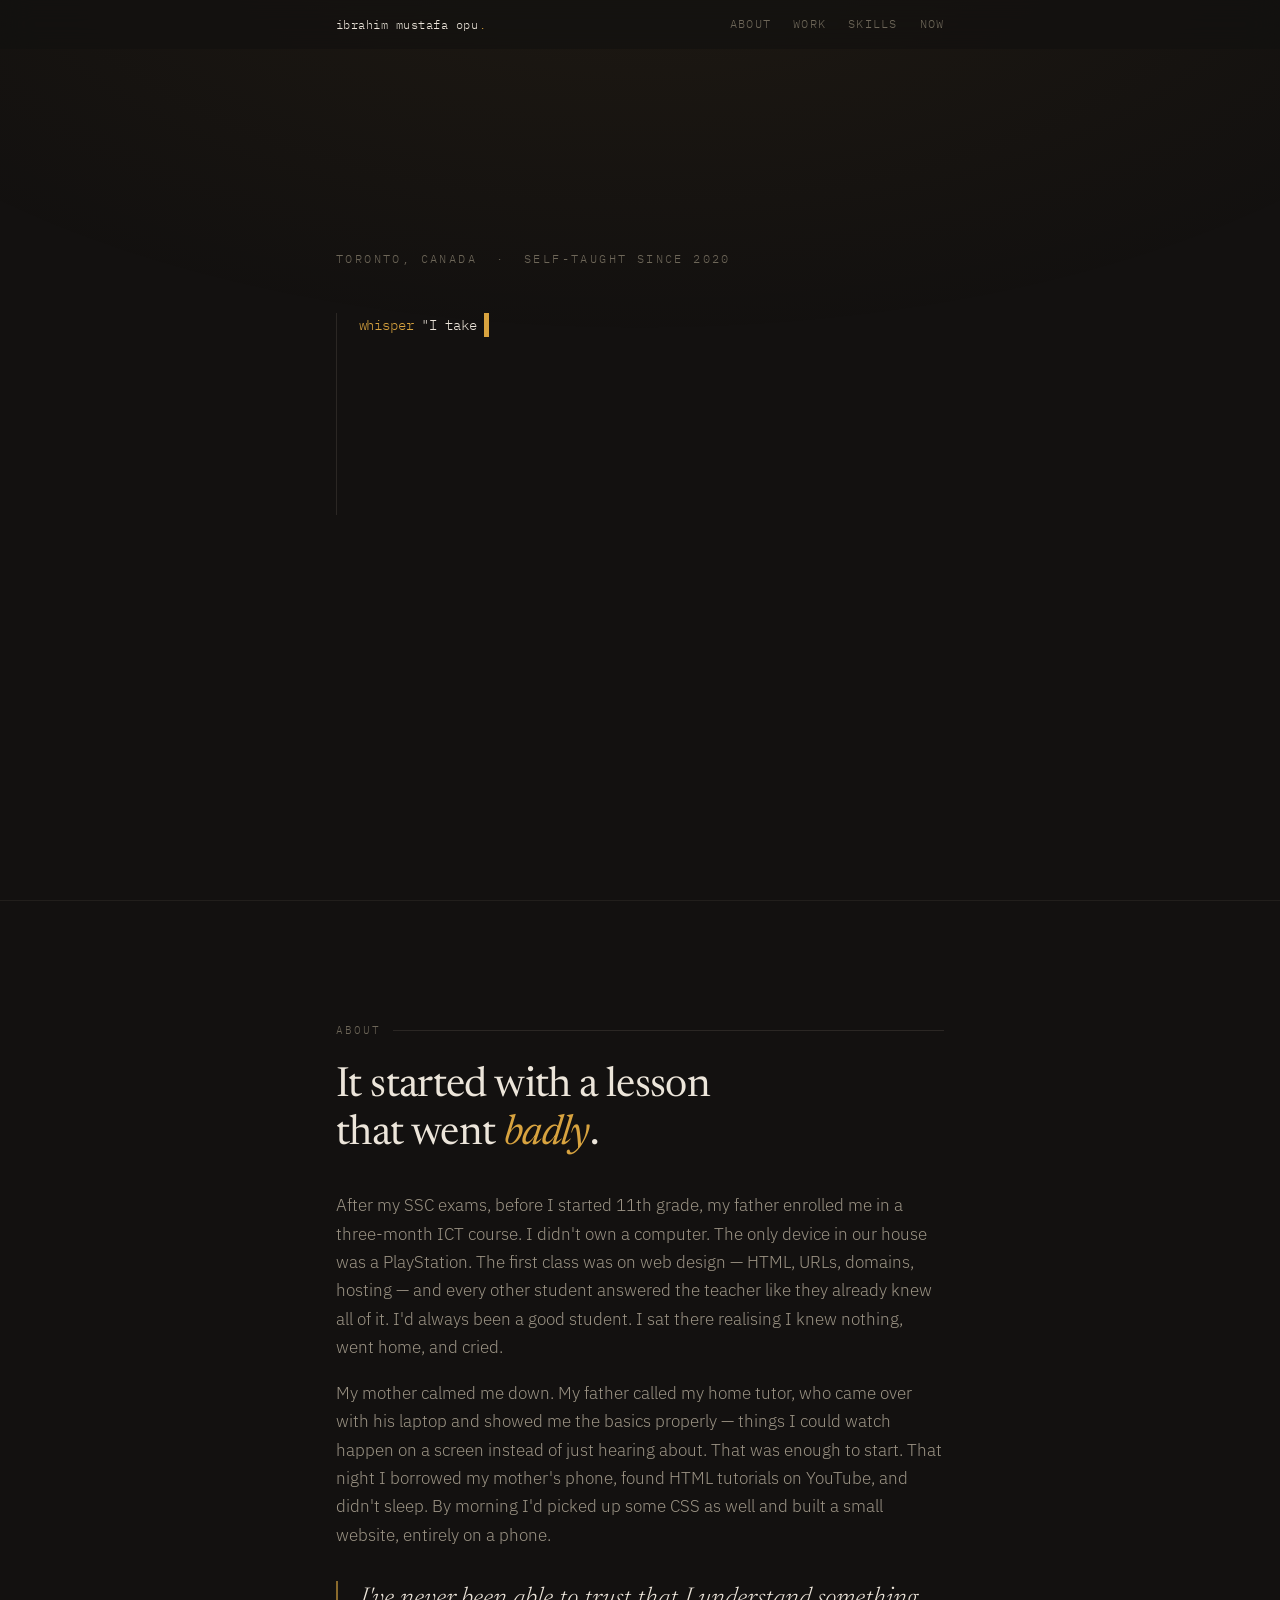
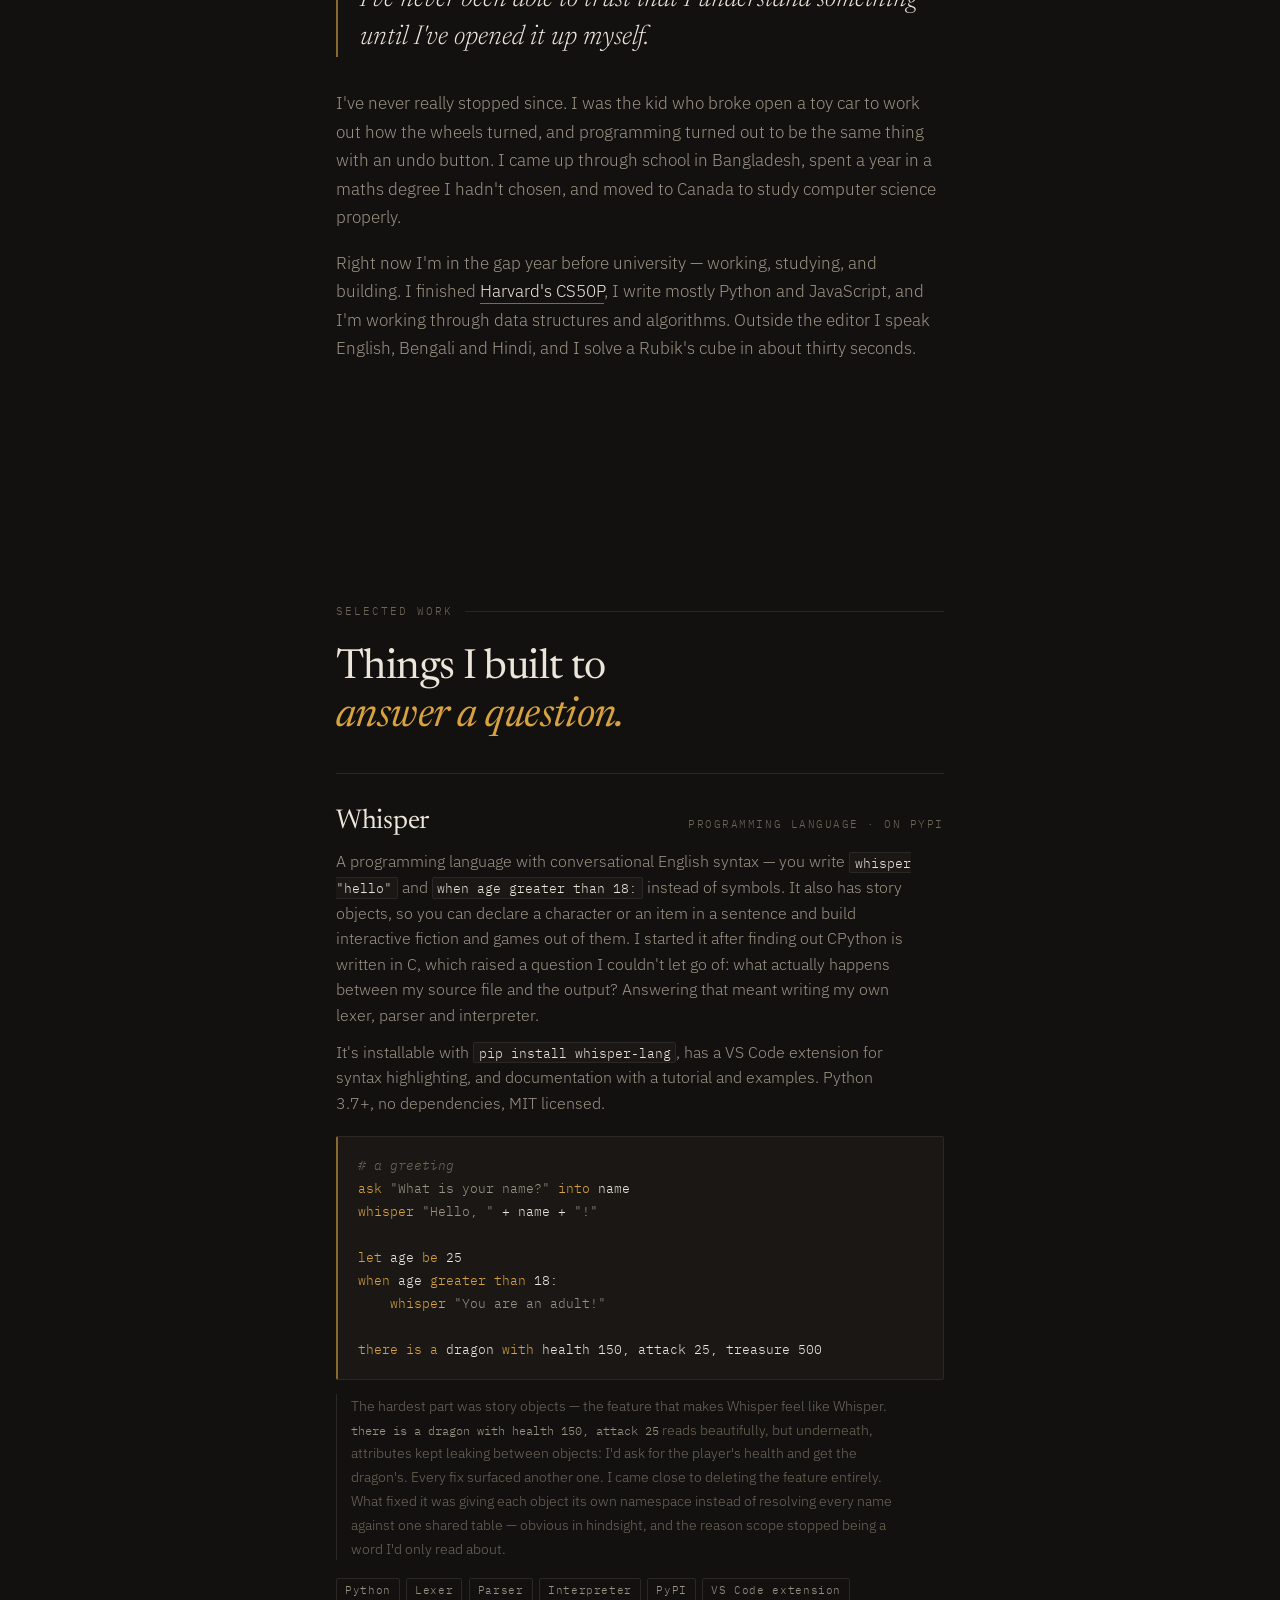
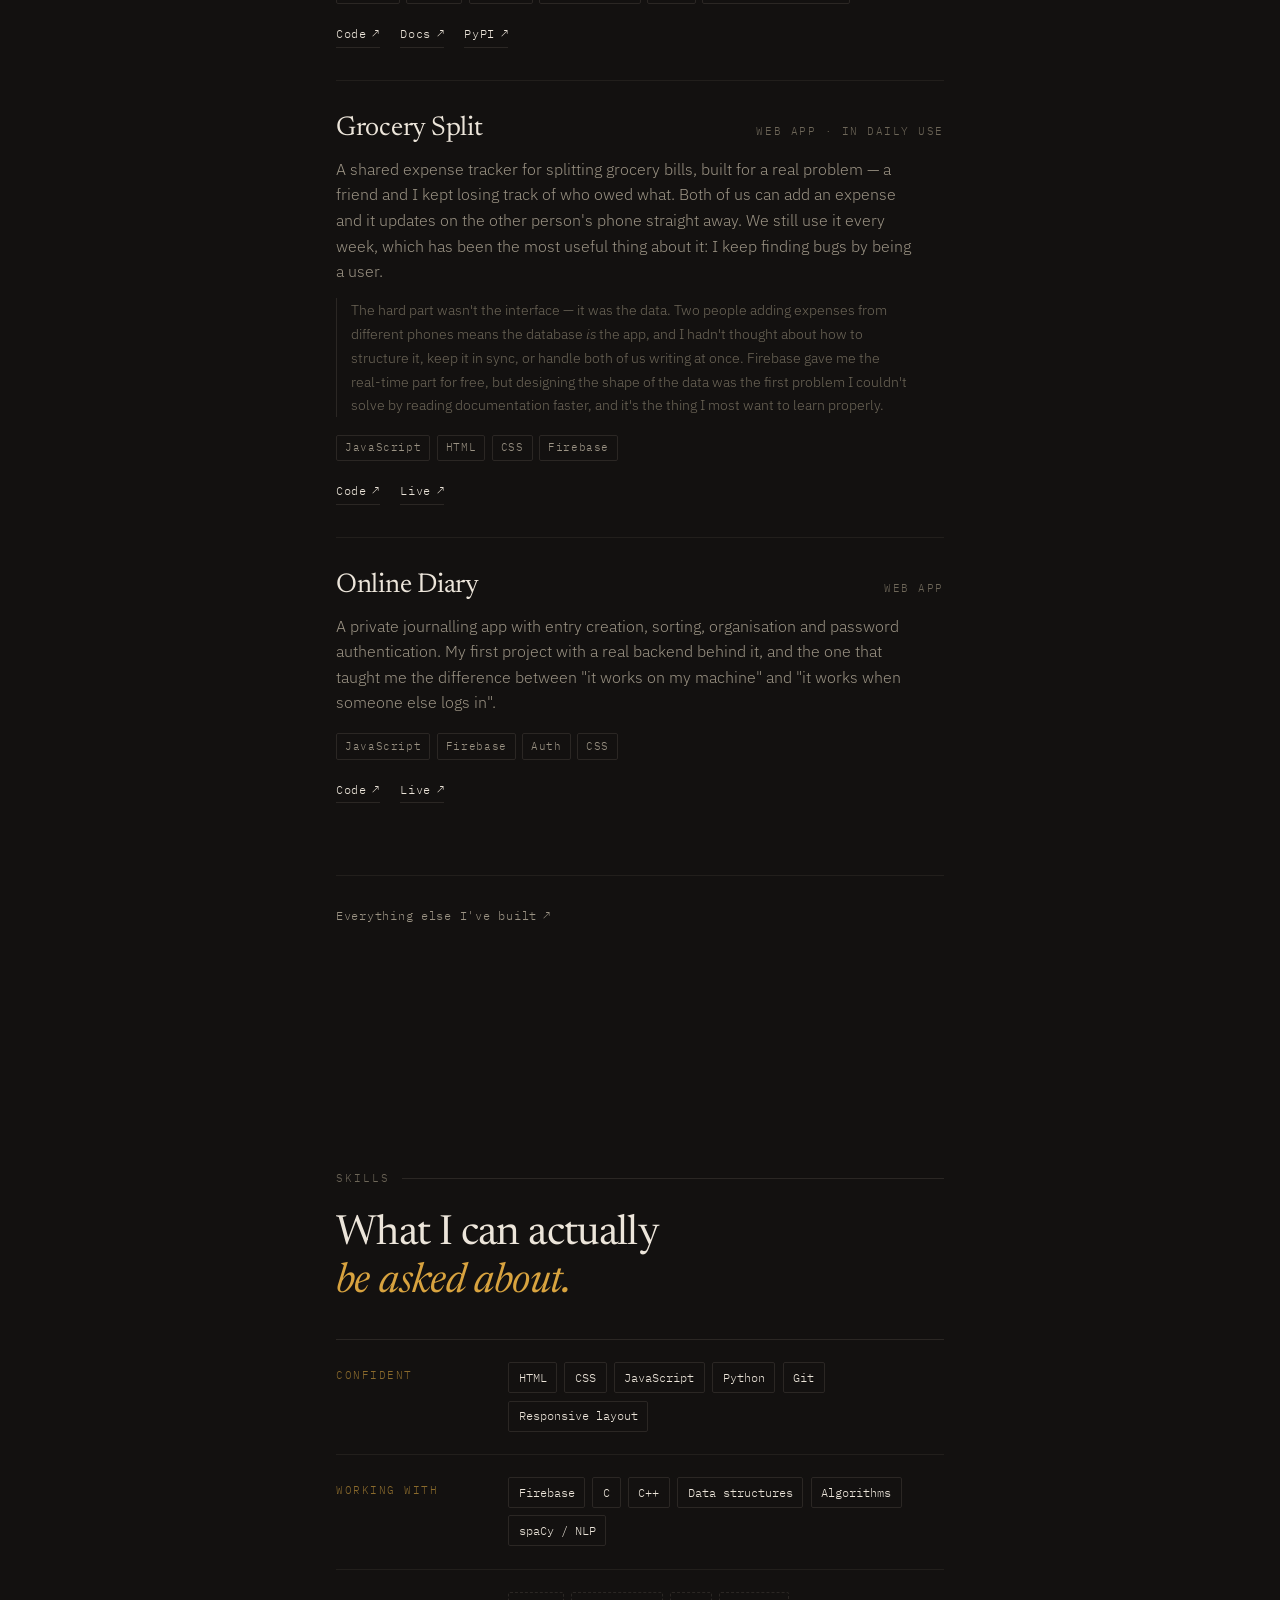
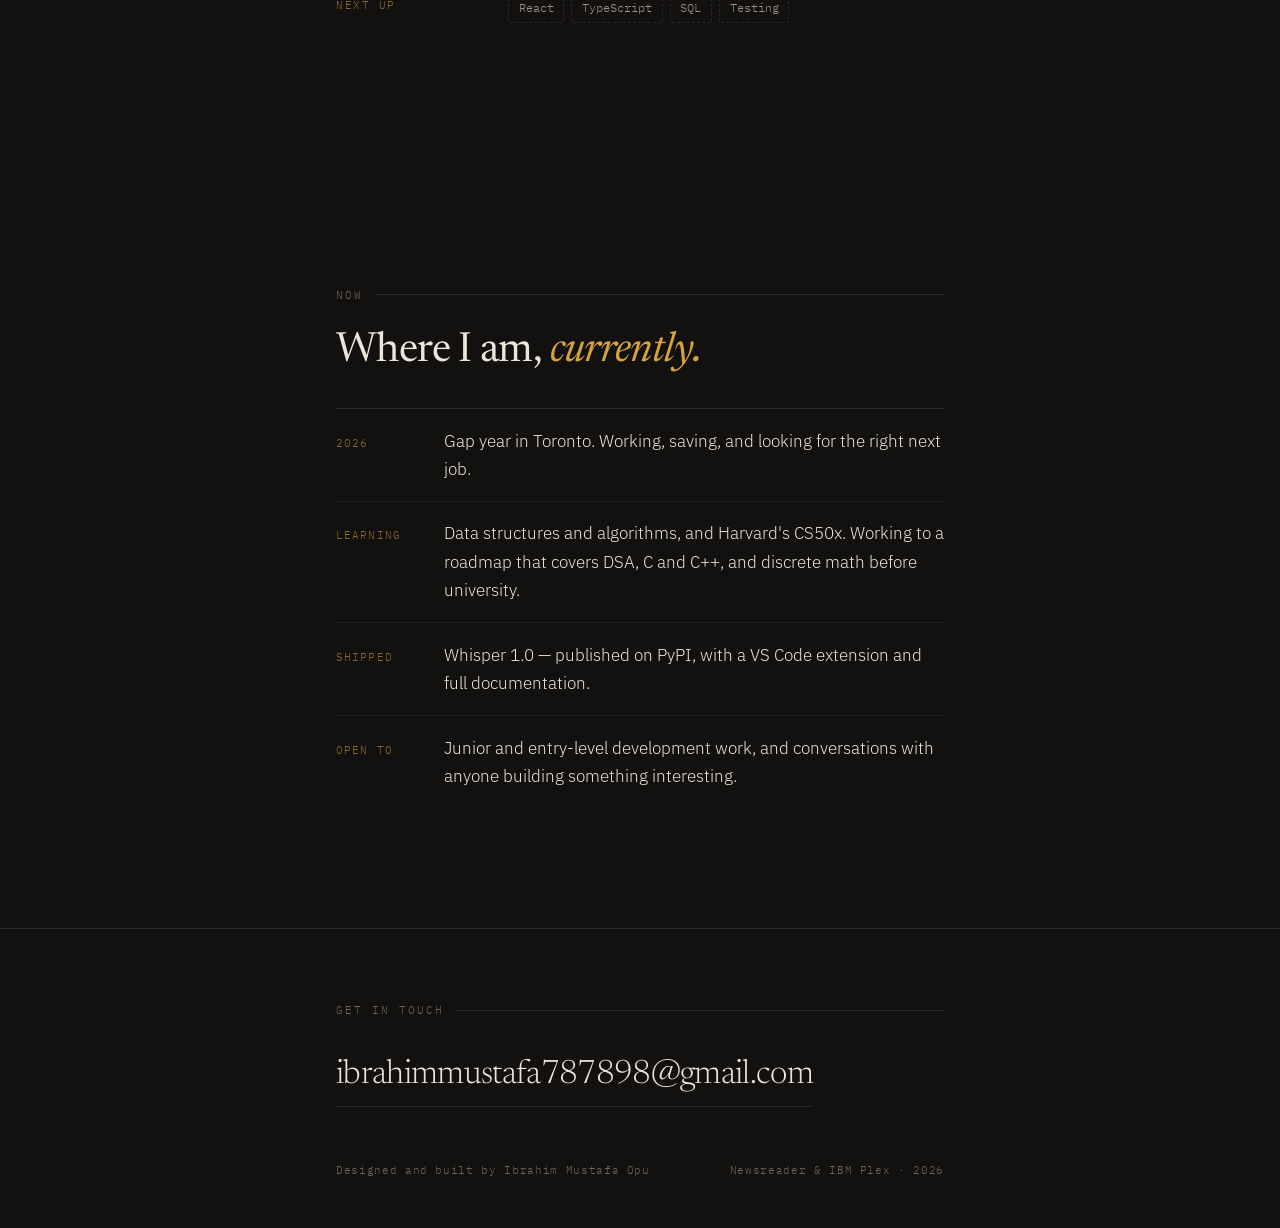
==== index.html @ 5c961248 "renamed the resume pdf name" ====
<!doctype html>
<html lang="en">
  <head>
    <meta charset="UTF-8" />
    <meta name="viewport" content="width=device-width, initial-scale=1.0" />

    <!-- ===== SEO / social ==================================================
       Update the URL and og:image once the site is deployed. -->
    <title>Ibrahim Mustafa Opu — Programmer</title>
    <meta
      name="description"
      content="Self-taught programmer in Toronto. I build things to find out how they work — including my own programming language."
    />
    <meta name="author" content="Ibrahim Mustafa Opu" />
    <link rel="canonical" href="https://ibrahimmustafaopu.com/" />

    <meta property="og:type" content="website" />
    <meta property="og:title" content="Ibrahim Mustafa Opu — Programmer" />
    <meta
      property="og:description"
      content="Self-taught programmer in Toronto. I build things to find out how they work."
    />
    <meta property="og:url" content="https://ibrahimmustafaopu.com/" />
    <meta
      property="og:image"
      content="https://ibrahimmustafaopu.com/assets/img/og.png"
    />
    <meta property="og:image:width" content="1200" />
    <meta property="og:image:height" content="630" />
    <meta property="og:image:alt" content="Ibrahim Mustafa Opu — Programmer" />
    <meta name="twitter:card" content="summary_large_image" />

    <!-- ===== Fonts ========================================================= -->
    <link rel="preconnect" href="https://fonts.googleapis.com" />
    <link rel="preconnect" href="https://fonts.gstatic.com" crossorigin />
    <link
      rel="stylesheet"
      href="https://fonts.googleapis.com/css2?family=Newsreader:ital,opsz,wght@0,6..72,300;0,6..72,400;0,6..72,500;1,6..72,300;1,6..72,400&family=IBM+Plex+Mono:wght@400;500&family=IBM+Plex+Sans:wght@300;400;500&display=swap"
    />

    <!-- ===== Styles ========================================================
       Load order matters — later files override earlier ones:
         tokens     → colours, fonts, spacing (change values here)
         base       → reset, typography primitives, reduced-motion
         layout     → container, header, section rhythm, footer
         components → hero, project cards, skills, now list
         effects    → preloader, cursor, magnetic, line reveals (optional) -->
    <link rel="stylesheet" href="assets/css/tokens.css" />
    <link rel="stylesheet" href="assets/css/base.css" />
    <link rel="stylesheet" href="assets/css/layout.css" />
    <link rel="stylesheet" href="assets/css/components.css" />
    <link rel="stylesheet" href="assets/css/effects.css" />

    <link rel="icon" href="assets/img/favicon.svg" type="image/svg+xml" />

    <!-- Marks the page as JavaScript-enabled before anything renders.
       Everything in effects.css is gated on html.js, so with JS off the
       site degrades to plain readable content instead of a blank screen
       behind a preloader that never finishes. -->
    <script>
      document.documentElement.classList.add("js", "is-loading");
    </script>
  </head>

  <body>
    <a class="skip" href="#main">Skip to content</a>

    <!-- ========================================================================
     PRELOADER
     Three stages named after how Whisper actually runs a file. Shown once
     per browser session. Edit the wording here; edit the timing in
     assets/js/preloader.js.
     ===================================================================== -->
    <div class="preloader" aria-hidden="true">
      <div class="preloader__inner">
        <p class="preloader__label">Building ibrahimmustafaopu.com</p>
        <ul class="preloader__stages">
          <li><span class="preloader__tick">✓</span> reading source</li>
          <li><span class="preloader__tick">✓</span> parsing</li>
          <li><span class="preloader__tick">✓</span> evaluating</li>
        </ul>
      </div>
      <div class="preloader__count">00</div>
      <div class="preloader__rule"></div>
    </div>

    <!-- Custom cursor. Removed automatically on touch devices. -->
    <div class="cursor-dot" aria-hidden="true"></div>
    <div class="cursor-ring" aria-hidden="true"></div>

    <!-- ========================================================================
     HEADER
     ===================================================================== -->
    <header class="site-header">
      <div class="site-header__bar">
        <a class="site-header__mark" href="#top"
          >ibrahim mustafa opu<span>.</span></a
        >

        <nav class="site-nav" aria-label="Sections">
          <a href="#about">About</a>
          <a href="#work">Work</a>
          <a href="#skills">Skills</a>
          <a href="#now">Now</a>
        </nav>

        <div class="site-header__progress" aria-hidden="true"></div>
      </div>
    </header>

    <main id="main">
      <div id="top"></div>

      <!-- ======================================================================
       HERO
       The source line is set in assets/js/hero.js, not here.
       The <h1> below must say the same thing as that string. The keyword
       is `whisper` — the print statement in your own language.

       Note the <span class="line"><span>…</span></span> nesting — that's
       what produces the mask reveal. Keep it when editing.
       =================================================================== -->
      <div class="wrap hero">
        <p class="hero__location">
          Toronto, Canada &nbsp;·&nbsp; self-taught since 2020
        </p>

        <div class="hero__runner">
          <div class="hero__source" aria-hidden="true"></div>
          <span class="hero__arrow" aria-hidden="true">→ output</span>
          <h1 class="hero__output">
            <span class="line"><span>I take things apart to</span></span>
            <span class="line"
              ><span><em>find out how they work.</em></span></span
            >
          </h1>
        </div>

        <p class="hero__sub">
          I'm Ibrahim — a self-taught programmer on a gap year in Toronto,
          heading into computer science. I got curious about how Python runs, so
          I wrote my own language to find out. That's more or less the pattern.
        </p>

        <div class="hero__socials">
          <a href="https://github.com/ibrahim787898m" data-magnetic>GitHub</a>
          <a href="https://www.linkedin.com/in/mibrahimOpu/" data-magnetic
            >LinkedIn</a
          >
          <a href="https://x.com/mibrahimOpu" data-magnetic>X</a>
          <a
            href="assets/ibrahim-mustafa-opu-resume-2026.pdf"
            target="_blank"
            rel="noopener"
            data-magnetic
            >Résumé</a
          >
          <a href="mailto:ibrahimmustafa787898@gmail.com" data-magnetic
            >Email</a
          >
        </div>
      </div>

      <!-- ======================================================================
       ABOUT
       =================================================================== -->
      <section class="section section--ruled" id="about">
        <div class="wrap">
          <p class="eyebrow reveal">About</p>

          <h2 class="section-title reveal">
            <span class="line"><span>It started with a lesson</span></span>
            <span class="line"
              ><span>that went <em>badly</em>.</span></span
            >
          </h2>

          <div class="reveal">
            <p class="lede">
              After my SSC exams, before I started 11th grade, my father
              enrolled me in a three-month ICT course. I didn't own a computer.
              The only device in our house was a PlayStation. The first class
              was on web design — HTML, URLs, domains, hosting — and every other
              student answered the teacher like they already knew all of it. I'd
              always been a good student. I sat there realising I knew nothing,
              went home, and cried.
            </p>

            <p class="lede">
              My mother calmed me down. My father called my home tutor, who came
              over with his laptop and showed me the basics properly — things I
              could watch happen on a screen instead of just hearing about. That
              was enough to start. That night I borrowed my mother's phone,
              found HTML tutorials on YouTube, and didn't sleep. By morning I'd
              picked up some CSS as well and built a small website, entirely on
              a phone.
            </p>

            <blockquote class="pull">
              I've never been able to trust that I understand something until
              I've opened it up myself.
            </blockquote>

            <p class="lede">
              I've never really stopped since. I was the kid who broke open a
              toy car to work out how the wheels turned, and programming turned
              out to be the same thing with an undo button. I came up through
              school in Bangladesh, spent a year in a maths degree I hadn't
              chosen, and moved to Canada to study computer science properly.
            </p>

            <p class="lede">
              Right now I'm in the gap year before university — working,
              studying, and building. I finished
              <a
                href="https://cs50.harvard.edu/certificates/ce3505de-e7e4-450b-bde8-1f6bfac985db"
                target="_blank"
                rel="noopener"
                >Harvard's CS50P</a
              >, I write mostly Python and JavaScript, and I'm working through
              data structures and algorithms. Outside the editor I speak
              English, Bengali and Hindi, and I solve a Rubik's cube in about
              thirty seconds.
            </p>
          </div>
        </div>
      </section>

      <!-- ======================================================================
       WORK

       TO ADD A PROJECT: copy one <article class="project"> block below,
       paste it where you want it in the order, and edit:
         project__title — the name
         project__kind  — what kind of thing it is
         project__desc  — what it does and why you built it
         project__snag  — the hard part. Don't skip this one.
         project__links — Code first, then Live. If there's no live site,
                          use the --none variant rather than a dead link.

       =================================================================== -->
      <section class="section" id="work">
        <div class="wrap">
          <p class="eyebrow reveal">Selected work</p>

          <h2 class="section-title reveal">
            <span class="line"><span>Things I built to</span></span>
            <span class="line"
              ><span><em>answer a question.</em></span></span
            >
          </h2>

          <div class="project-list">
            <!-- Project: Whisper -->
            <article class="project reveal">
              <div class="project__head">
                <h3 class="project__title">Whisper</h3>
                <span class="project__kind"
                  >Programming language · on PyPI</span
                >
              </div>
              <p class="project__desc">
                A programming language with conversational English syntax — you
                write
                <code>whisper "hello"</code> and
                <code>when age greater than 18:</code> instead of symbols. It
                also has story objects, so you can declare a character or an
                item in a sentence and build interactive fiction and games out
                of them. I started it after finding out CPython is written in C,
                which raised a question I couldn't let go of: what actually
                happens between my source file and the output? Answering that
                meant writing my own lexer, parser and interpreter.
              </p>
              <p class="project__desc">
                It's installable with <code>pip install whisper-lang</code>, has
                a VS Code extension for syntax highlighting, and documentation
                with a tutorial and examples. Python 3.7+, no dependencies, MIT
                licensed.
              </p>
              <!-- Real Whisper, taken from your docs. Swap in a better example if
               you have one — this should be the syntax you're proudest of. -->
              <pre class="code-sample"><span class="c"># a greeting</span>
<span class="k">ask</span> <span class="s">"What is your name?"</span> <span class="k">into</span> name
<span class="k">whisper</span> <span class="s">"Hello, "</span> + name + <span class="s">"!"</span>

<span class="k">let</span> age <span class="k">be</span> 25
<span class="k">when</span> age <span class="k">greater than</span> 18:
    <span class="k">whisper</span> <span class="s">"You are an adult!"</span>

<span class="k">there is a</span> dragon <span class="k">with</span> health 150, attack 25, treasure 500</pre>

              <p class="project__snag">
                The hardest part was story objects — the feature that makes
                Whisper feel like Whisper.
                <code>there is a dragon with health 150, attack 25</code> reads
                beautifully, but underneath, attributes kept leaking between
                objects: I'd ask for the player's health and get the dragon's.
                Every fix surfaced another one. I came close to deleting the
                feature entirely. What fixed it was giving each object its own
                namespace instead of resolving every name against one shared
                table — obvious in hindsight, and the reason scope stopped being
                a word I'd only read about.
              </p>
              <div class="tags">
                <span>Python</span><span>Lexer</span><span>Parser</span
                ><span>Interpreter</span><span>PyPI</span
                ><span>VS Code extension</span>
              </div>
              <div class="project__links">
                <a
                  class="project__link"
                  href="https://github.com/ibrahim787898m/whisper-lang"
                  target="_blank"
                  rel="noopener"
                >
                  Code<span class="arrow">↗</span>
                </a>
                <a
                  class="project__link"
                  href="https://whisper.ibrahimmustafaopu.com/"
                  target="_blank"
                  rel="noopener"
                >
                  Docs<span class="arrow">↗</span>
                </a>
                <a
                  class="project__link"
                  href="https://pypi.org/project/whisper-lang/"
                  target="_blank"
                  rel="noopener"
                >
                  PyPI<span class="arrow">↗</span>
                </a>
              </div>
            </article>

            <!-- Project: Grocery Split -->
            <article class="project reveal">
              <div class="project__head">
                <h3 class="project__title">Grocery Split</h3>
                <span class="project__kind">Web app · in daily use</span>
              </div>
              <p class="project__desc">
                A shared expense tracker for splitting grocery bills, built for
                a real problem — a friend and I kept losing track of who owed
                what. Both of us can add an expense and it updates on the other
                person's phone straight away. We still use it every week, which
                has been the most useful thing about it: I keep finding bugs by
                being a user.
              </p>
              <p class="project__snag">
                The hard part wasn't the interface — it was the data. Two people
                adding expenses from different phones means the database
                <em>is</em> the app, and I hadn't thought about how to structure
                it, keep it in sync, or handle both of us writing at once.
                Firebase gave me the real-time part for free, but designing the
                shape of the data was the first problem I couldn't solve by
                reading documentation faster, and it's the thing I most want to
                learn properly.
              </p>
              <div class="tags">
                <span>JavaScript</span><span>HTML</span><span>CSS</span
                ><span>Firebase</span>
              </div>
              <div class="project__links">
                <a
                  class="project__link"
                  href="https://github.com/ibrahim787898m/grocery-split"
                  target="_blank"
                  rel="noopener"
                >
                  Code<span class="arrow">↗</span>
                </a>
                <a
                  class="project__link"
                  href="https://grocery-split.ibrahimmustafaopu.com/"
                  target="_blank"
                  rel="noopener"
                >
                  Live<span class="arrow">↗</span>
                </a>
              </div>
            </article>

            <!-- Project: Online Diary -->
            <article class="project reveal">
              <div class="project__head">
                <h3 class="project__title">Online Diary</h3>
                <span class="project__kind">Web app</span>
              </div>
              <p class="project__desc">
                A private journalling app with entry creation, sorting,
                organisation and password authentication. My first project with
                a real backend behind it, and the one that taught me the
                difference between "it works on my machine" and "it works when
                someone else logs in".
              </p>
              <div class="tags">
                <span>JavaScript</span><span>Firebase</span><span>Auth</span
                ><span>CSS</span>
              </div>
              <div class="project__links">
                <a
                  class="project__link"
                  href="https://github.com/ibrahim787898m/diary-webapp"
                  target="_blank"
                  rel="noopener"
                >
                  Code<span class="arrow">↗</span>
                </a>
                <a
                  class="project__link"
                  href="https://ibrahim787898m.github.io/diary-webapp/"
                  target="_blank"
                  rel="noopener"
                >
                  Live<span class="arrow">↗</span>
                </a>
              </div>
            </article>
          </div>

          <p class="section-more reveal">
            <a href="archive.html"
              >Everything else I've built<span class="arrow">↗</span></a
            >
          </p>
        </div>
      </section>

      <!-- ======================================================================
       SKILLS
       Three tiers, and the tiers are the point — they tell a reader what
       you can be interviewed on. Move items between tiers as you learn.
       =================================================================== -->
      <section class="section" id="skills">
        <div class="wrap">
          <p class="eyebrow reveal">Skills</p>

          <h2 class="section-title reveal">
            <span class="line"><span>What I can actually</span></span>
            <span class="line"
              ><span><em>be asked about.</em></span></span
            >
          </h2>

          <dl class="reveal">
            <div class="tier">
              <dt class="tier__label">Confident</dt>
              <dd class="tier__items">
                <span>HTML</span><span>CSS</span><span>JavaScript</span>
                <span>Python</span><span>Git</span
                ><span>Responsive layout</span>
              </dd>
            </div>

            <div class="tier">
              <dt class="tier__label">Working with</dt>
              <dd class="tier__items">
                <span>Firebase</span><span>C</span><span>C++</span>
                <span>Data structures</span><span>Algorithms</span
                ><span>spaCy / NLP</span>
              </dd>
            </div>

            <div class="tier tier--aspirational">
              <dt class="tier__label">Next up</dt>
              <dd class="tier__items">
                <span>React</span><span>TypeScript</span><span>SQL</span
                ><span>Testing</span>
              </dd>
            </div>
          </dl>
        </div>
      </section>

      <!-- ======================================================================
       NOW
       This is the section that goes stale fastest. Check it every few months.
       =================================================================== -->
      <section class="section" id="now">
        <div class="wrap">
          <p class="eyebrow reveal">Now</p>

          <h2 class="section-title reveal">
            <span class="line"
              ><span>Where I am, <em>currently.</em></span></span
            >
          </h2>

          <ul class="now-list reveal">
            <li>
              <span class="now-list__when">2026</span>
              <span
                >Gap year in Toronto. Working, saving, and looking for the right
                next job.</span
              >
            </li>
            <li>
              <span class="now-list__when">Learning</span>
              <span
                >Data structures and algorithms, and Harvard's CS50x. Working to
                a roadmap that covers DSA, C and C++, and discrete math before
                university.</span
              >
            </li>
            <li>
              <span class="now-list__when">Shipped</span>
              <span
                >Whisper 1.0 — published on PyPI, with a VS Code extension and
                full documentation.</span
              >
            </li>
            <li>
              <span class="now-list__when">Open to</span>
              <span
                >Junior and entry-level development work, and conversations with
                anyone building something interesting.</span
              >
            </li>
          </ul>
        </div>
      </section>
    </main>

    <!-- ========================================================================
     FOOTER
     ===================================================================== -->
    <footer class="site-footer">
      <div class="wrap">
        <p class="eyebrow reveal" style="margin-bottom: 1.75rem">
          Get in touch
        </p>

        <a
          class="big-mail reveal"
          href="mailto:ibrahimmustafa787898@gmail.com"
          data-magnetic
          data-magnetic-strength="0.16"
        >
          ibrahimmustafa787898@gmail.com
        </a>

        <div class="site-footer__colophon">
          <span>Designed and built by Ibrahim Mustafa Opu</span>
          <span>Newsreader &amp; IBM Plex · 2026</span>
        </div>
      </div>
    </footer>

    <!-- ===== Scripts =========================================================
     `defer` means they run after the HTML is parsed, in order, without
     blocking rendering. Each file is independent.

     The last three are the effects layer — delete these three lines and
     the effects.css link above, and the site still works completely. -->
    <script src="assets/js/hero.js" defer></script>
    <script src="assets/js/reveal.js" defer></script>
    <script src="assets/js/nav.js" defer></script>

    <script src="assets/js/preloader.js" defer></script>
    <script src="assets/js/cursor.js" defer></script>
    <script src="assets/js/magnetic.js" defer></script>
  </body>
</html>
---- assets/css/tokens.css ----
/* ==========================================================================
   tokens.css — design tokens
   Every colour, typeface and spacing value lives here and nowhere else.
   Change a value here and it updates across the whole site.
   ========================================================================== */

:root {

  /* --- Colour -------------------------------------------------------------
     Warm ink rather than pure black. The gold is the only accent —
     if you add a second accent colour, the design stops working. */
  --ink:        #131110;  /* page background */
  --surface:    #1A1715;  /* raised panels, project card hover */
  --line:       #2B2724;  /* visible hairline borders */
  --line-soft:  #221F1C;  /* quieter dividers between list items */
  --text:       #ECE5DA;  /* body text */
  --muted:      #9B9384;  /* secondary text */
  --muted-dim:  #6E6759;  /* labels, captions, least important text */
  --gold:       #D8A33F;  /* accent — use sparingly */
  --gold-dim:   #8A6A2C;  /* accent, quieter */

  /* --- Type ---------------------------------------------------------------
     Newsreader  : display serif, headings only
     IBM Plex Sans : body copy
     IBM Plex Mono : labels, tags, years, code */
  --serif: 'Newsreader', Georgia, 'Times New Roman', serif;
  --sans:  'IBM Plex Sans', system-ui, -apple-system, sans-serif;
  --mono:  'IBM Plex Mono', ui-monospace, 'SF Mono', Menlo, monospace;

  /* --- Layout -------------------------------------------------------------
     --pad     : horizontal page gutter, scales with viewport
     --measure : max content width. Keep this narrow; long lines are hard
                 to read and this site is mostly prose. */
  --pad:     clamp(1.25rem, 5vw, 3rem);
  --measure: 44rem;

  /* --- Motion ------------------------------------------------------------- */
  --ease:  cubic-bezier(.2, .7, .3, 1);
  --speed: .7s;
}
---- assets/css/base.css ----
/* ==========================================================================
   base.css — reset, document defaults, typography primitives
   Nothing here is tied to a specific section of the page.
   ========================================================================== */

/* --- Reset --------------------------------------------------------------- */
*,
*::before,
*::after { box-sizing: border-box; }

* { margin: 0; padding: 0; }

html { scroll-behavior: smooth; }

img { max-width: 100%; display: block; }


/* --- Document ------------------------------------------------------------ */
body {
  background: var(--ink);
  color: var(--text);
  font-family: var(--sans);
  font-weight: 300;
  font-size: clamp(1rem, 0.97rem + 0.15vw, 1.075rem);
  line-height: 1.65;
  -webkit-font-smoothing: antialiased;
  overflow-x: hidden;
}

/* Faint warm glow at the top of the page so the dark isn't a flat slab.
   Fixed + pointer-events:none so it never interferes with content. */
body::before {
  content: '';
  position: fixed;
  inset: 0;
  z-index: 0;
  pointer-events: none;
  background: radial-gradient(120% 80% at 50% -10%, rgba(216, 163, 63, .05), transparent 60%);
}


/* --- Links & selection --------------------------------------------------- */
a { color: inherit; }

/* Inline links inside body copy — underlined so they're findable, gold on
   hover. Nav, project and social links opt out with their own styles. */
.lede a,
.pull a {
  color: var(--text);
  text-decoration: none;
  border-bottom: 1px solid var(--gold-dim);
  padding-bottom: 1px;
  transition: color .2s ease, border-color .2s ease;
}
.lede a:hover { color: var(--gold); border-color: var(--gold); }

::selection {
  background: var(--gold);
  color: var(--ink);
}

/* Keyboard focus must always be visible. Do not remove this. */
:focus-visible {
  outline: 2px solid var(--gold);
  outline-offset: 3px;
  border-radius: 2px;
}

/* Skip link for keyboard and screen-reader users */
.skip {
  position: absolute;
  left: -9999px;
  top: 0;
  z-index: 100;
  background: var(--gold);
  color: var(--ink);
  font-family: var(--mono);
  font-size: .8rem;
  padding: .6rem 1rem;
}
.skip:focus { left: .5rem; top: .5rem; }


/* --- Typography primitives -----------------------------------------------
   Used across multiple sections, so they live here rather than in
   components.css. */

/* Small uppercase mono label with a rule running off to the right */
.eyebrow {
  display: flex;
  align-items: center;
  gap: .75rem;
  font-family: var(--mono);
  font-size: .7rem;
  letter-spacing: .18em;
  text-transform: uppercase;
  color: var(--muted-dim);
}
.eyebrow::after {
  content: '';
  flex: 1;
  height: 1px;
  background: var(--line);
}

/* Section heading. Italic spans inside are gold — that is the pattern. */
.section-title {
  margin: 1.5rem 0 2rem;
  font-family: var(--serif);
  font-weight: 400;
  font-size: clamp(1.9rem, 1.4rem + 2vw, 2.6rem);
  line-height: 1.15;
  letter-spacing: -.015em;
}
.section-title em {
  font-style: italic;
  color: var(--gold);
}

p + p { margin-top: 1.1rem; }

.lede { color: var(--muted); }

/* Pull-quote: serif italic with a gold rule down the left */
.pull {
  margin: 2rem 0;
  padding-left: 1.4rem;
  border-left: 2px solid var(--gold-dim);
  font-family: var(--serif);
  font-style: italic;
  font-weight: 300;
  font-size: clamp(1.3rem, 1.1rem + 1vw, 1.7rem);
  line-height: 1.4;
  color: var(--text);
}


/* --- Reduced motion ------------------------------------------------------
   Respect the OS-level setting. Everything still renders, it just doesn't
   move. Loaded last in the cascade for this reason — see index.html. */
@media (prefers-reduced-motion: reduce) {
  html { scroll-behavior: auto; }

  *,
  *::before,
  *::after {
    transition-duration: .01ms !important;
    animation-duration: .01ms !important;
    animation-iteration-count: 1 !important;
  }

  .reveal,
  .hero__output,
  .hero__sub,
  .hero__socials,
  .hero__arrow {
    opacity: 1 !important;
    transform: none !important;
  }
}
---- assets/css/layout.css ----
/* ==========================================================================
   layout.css — page container, site header, section rhythm, footer
   Structural only. Anything that is a reusable piece of UI lives in
   components.css instead.
   ========================================================================== */

/* --- Container ----------------------------------------------------------- */
.wrap {
  max-width: var(--measure);
  margin-inline: auto;
  padding-inline: var(--pad);
}


/* --- Site header --------------------------------------------------------- */
.site-header {
  position: fixed;
  inset: 0 0 auto 0;
  z-index: 50;
  background: rgba(19, 17, 16, .72);
  backdrop-filter: blur(14px);
  border-bottom: 1px solid transparent;
  transition: border-color .3s ease;
}

/* Added by nav.js once the page has scrolled */
.site-header.is-stuck { border-bottom-color: var(--line-soft); }

.site-header__bar {
  position: relative;
  max-width: var(--measure);
  margin-inline: auto;
  padding: .85rem var(--pad);
  display: flex;
  align-items: center;
  justify-content: space-between;
  gap: 1rem;
}

.site-header__mark {
  font-family: var(--mono);
  font-size: .78rem;
  letter-spacing: .04em;
  text-decoration: none;
  white-space: nowrap;
}
.site-header__mark span { color: var(--gold); }

.site-nav { display: flex; gap: 1.4rem; }

.site-nav a {
  font-family: var(--mono);
  font-size: .72rem;
  letter-spacing: .1em;
  text-transform: uppercase;
  color: var(--muted-dim);
  text-decoration: none;
  transition: color .2s ease;
}
.site-nav a:hover,
.site-nav a.is-active { color: var(--text); }

/* Reading-progress hairline, width set by nav.js */
.site-header__progress {
  position: absolute;
  left: 0;
  bottom: -1px;
  width: 0;
  height: 1px;
  background: var(--gold);
}

/* The nav labels don't fit on small screens. The page is short enough to
   scroll, so they're hidden rather than replaced with a burger menu. */
@media (max-width: 640px) {
  .site-nav { display: none; }
}


/* --- Section rhythm ------------------------------------------------------
   One rule sets vertical spacing for every section. Do not add
   padding-block to individual sections — change it here instead. */
.section {
  position: relative;
  z-index: 1;
  padding-block: clamp(4.5rem, 10vw, 7.5rem);
}

.section--ruled { border-top: 1px solid var(--line-soft); }


/* --- Footer -------------------------------------------------------------- */
.site-footer {
  position: relative;
  z-index: 1;
  border-top: 1px solid var(--line);
  padding-block: 4.5rem 3rem;
}

.site-footer__colophon {
  margin-top: 3.5rem;
  display: flex;
  flex-wrap: wrap;
  justify-content: space-between;
  gap: 1rem;
  font-family: var(--mono);
  font-size: .68rem;
  letter-spacing: .06em;
  color: var(--muted-dim);
}
---- assets/css/components.css ----
/* ==========================================================================
   components.css — individual pieces of UI
   Each block below is one component. They don't depend on each other, so
   you can safely delete a whole block if you remove that section.
   ========================================================================== */


/* ==========================================================================
   Hero
   The signature element: a line of Whisper source that "runs" and prints
   the headline. Typing is driven by assets/js/hero.js, which adds the
   .has-run class when the animation finishes.
   ========================================================================== */

.hero {
  position: relative;
  z-index: 1;
  min-height: 100svh;
  display: flex;
  flex-direction: column;
  justify-content: center;
  padding-block: 7rem 4rem;
}

.hero__location {
  margin-bottom: 2.75rem;
  font-family: var(--mono);
  font-size: .75rem;
  letter-spacing: .2em;
  text-transform: uppercase;
  color: var(--muted-dim);
}

/* Source → output block */
.hero__runner {
  padding-left: 1.35rem;
  border-left: 1px solid var(--line);
}

.hero__source {
  margin-bottom: .4rem;
  font-family: var(--mono);
  font-size: clamp(.78rem, .72rem + .3vw, .9rem);
  letter-spacing: -.01em;
  color: var(--muted);
  white-space: normal;
  overflow: break-word;
}
.hero__source .kw  { color: var(--gold); }   /* language keyword */
.hero__source .str { color: var(--text); }   /* string literal */

.hero__caret {
  display: inline-block;
  width: .55ch;
  background: var(--gold);
  color: transparent;
  animation: caret-blink 1.1s steps(1) infinite;
}
@keyframes caret-blink { 50% { opacity: 0; } }

.hero__arrow {
  display: block;
  margin-bottom: .9rem;
  font-family: var(--mono);
  font-size: .72rem;
  color: var(--gold-dim);
  opacity: 0;
  transition: opacity .5s ease .1s;
}

.hero__output {
  font-family: var(--serif);
  font-weight: 300;
  font-size: clamp(2.1rem, 1.3rem + 4.2vw, 4rem);
  line-height: 1.08;
  letter-spacing: -.025em;
  opacity: 0;
  transform: translateY(14px);
  transition: opacity .8s var(--ease), transform .8s var(--ease);
}
.hero__output em { font-style: italic; }

.hero__sub {
  margin-top: 2.5rem;
  max-width: 34rem;
  color: var(--muted);
  opacity: 0;
  transform: translateY(10px);
  transition: opacity var(--speed) ease .35s, transform var(--speed) ease .35s;
}

.hero__socials {
  display: flex;
  flex-wrap: wrap;
  gap: 1.25rem;
  margin-top: 2.25rem;
  opacity: 0;
  transition: opacity var(--speed) ease .55s;
}
.hero__socials a {
  font-family: var(--mono);
  font-size: .74rem;
  letter-spacing: .06em;
  color: var(--muted);
  text-decoration: none;
  padding-bottom: 2px;
  border-bottom: 1px solid var(--line);
  transition: color .2s ease, border-color .2s ease;
}
.hero__socials a:hover {
  color: var(--gold);
  border-color: var(--gold-dim);
}

/* Applied by hero.js when the source has finished typing */
.hero.has-run .hero__arrow,
.hero.has-run .hero__sub,
.hero.has-run .hero__socials { opacity: 1; }
.hero.has-run .hero__output,
.hero.has-run .hero__sub     { opacity: 1; transform: none; }


/* ==========================================================================
   Project card
   An <article>, not a link — each card carries its own Code / Live links,
   and links can't be nested inside links.

   To add a project: copy one <article class="project"> block in index.html
   and edit the text. Nothing here needs changing.
   ========================================================================== */

.project-list { display: flex; flex-direction: column; }

.project {
  position: relative;
  display: block;
  padding-block: 2rem;
  border-top: 1px solid var(--line-soft);
}
.project:first-child { border-top-color: var(--line); }

/* Hover panel bleeds slightly past the text column */
.project::before {
  content: '';
  position: absolute;
  inset: 0 calc(var(--pad) * -.5);
  z-index: -1;
  background: var(--surface);
  border-radius: 3px;
  opacity: 0;
  transition: opacity .35s ease;
}
.project:hover::before,
.project:focus-within::before { opacity: .75; }

.project__head {
  display: flex;
  flex-wrap: wrap;
  align-items: baseline;
  justify-content: space-between;
  gap: 1rem;
}

.project__title {
  font-family: var(--serif);
  font-weight: 400;
  font-size: clamp(1.35rem, 1.15rem + .8vw, 1.7rem);
  line-height: 1.2;
  letter-spacing: -.01em;
  transition: color .2s ease;
}
.project:hover .project__title { color: var(--gold); }

/* What kind of thing this is — carries real information, not decoration */
.project__kind {
  font-family: var(--mono);
  font-size: .68rem;
  letter-spacing: .14em;
  text-transform: uppercase;
  color: var(--muted-dim);
  white-space: nowrap;
}

.project__desc {
  margin-top: .7rem;
  max-width: 36rem;
  font-size: .97rem;
  color: var(--muted);
}

/* Inline code inside a description — used for language syntax and
   install commands. Slightly brighter than the surrounding prose so it
   reads as a distinct kind of thing. */
.project__desc code {
  font-family: var(--mono);
  font-size: .85em;
  color: var(--text);
  background: var(--surface);
  border: 1px solid var(--line);
  border-radius: 2px;
  padding: .05em .35em;
}

/* The hard part you hit. This is the paragraph interviewers read. */
.project__snag {
  margin-top: .85rem;
  padding-left: .9rem;
  max-width: 36rem;
  border-left: 1px solid var(--line);
  font-size: .9rem;
  color: var(--muted-dim);
}
.project__snag code {
  font-family: var(--mono);
  font-size: .85em;
  color: var(--muted);
}


/* --- Code sample --------------------------------------------------------
   A short block of real Whisper. For a language project, showing the
   syntax is more persuasive than describing it. */
.code-sample {
  margin-top: 1.25rem;
  padding: 1.1rem 1.25rem;
  background: var(--surface);
  border: 1px solid var(--line);
  border-left: 2px solid var(--gold-dim);
  border-radius: 2px;
  overflow-x: auto;
  font-family: var(--mono);
  font-size: clamp(.74rem, .7rem + .2vw, .82rem);
  line-height: 1.75;
  color: var(--text);
  white-space: pre;
  tab-size: 4;
}

/* Syntax colours. Keep these to three — more turns the block into noise. */
.code-sample .c  { color: var(--muted-dim); font-style: italic; } /* comment */
.code-sample .k  { color: var(--gold); }                          /* keyword */
.code-sample .s  { color: var(--muted); }                         /* string  */


/* --- Project links -------------------------------------------------------
   Code first. For a programmer's portfolio the repository is the more
   informative destination, so it leads. */
.project__links {
  display: flex;
  flex-wrap: wrap;
  gap: 1.25rem;
  margin-top: 1.25rem;
}

.project__link {
  position: relative;
  font-family: var(--mono);
  font-size: .74rem;
  letter-spacing: .06em;
  color: var(--text);
  text-decoration: none;
  padding-bottom: 3px;
  border-bottom: 1px solid var(--line);
  transition: color .2s ease, border-color .2s ease;
}
.project__link:hover { color: var(--gold); border-color: var(--gold-dim); }

.project__link .arrow {
  display: inline-block;
  margin-left: .35rem;
  transition: transform .25s var(--ease);
}
.project__link:hover .arrow { transform: translate(2px, -2px); }

/* A project with no live site says so rather than linking nowhere */
.project__link--none {
  color: var(--muted-dim);
  border-bottom-style: dashed;
  border-bottom-color: var(--line-soft);
  cursor: default;
}


/* --- Tag list (shared by projects and skills) ---------------------------- */
.tags {
  display: flex;
  flex-wrap: wrap;
  gap: .4rem;
  margin-top: 1.1rem;
}
.tags span {
  font-family: var(--mono);
  font-size: .66rem;
  letter-spacing: .06em;
  color: var(--muted);
  border: 1px solid var(--line);
  border-radius: 2px;
  padding: .22rem .5rem;
}


/* ==========================================================================
   Skill tiers
   ========================================================================== */

.tier {
  display: grid;
  grid-template-columns: 9.5rem 1fr;
  gap: 1.25rem;
  align-items: start;
  padding-block: 1.4rem;
  border-top: 1px solid var(--line-soft);
}
.tier:first-of-type { border-top-color: var(--line); }

.tier__label {
  padding-top: .3rem;
  font-family: var(--mono);
  font-size: .68rem;
  letter-spacing: .14em;
  text-transform: uppercase;
  color: var(--gold-dim);
}

.tier__items {
  display: flex;
  flex-wrap: wrap;
  gap: .45rem;
}
.tier__items span {
  font-family: var(--mono);
  font-size: .76rem;
  color: var(--text);
  border: 1px solid var(--line);
  border-radius: 2px;
  padding: .28rem .6rem;
}

/* "Next up" tier — dashed border signals not-yet-learned */
.tier--aspirational .tier__items span {
  color: var(--muted);
  border-style: dashed;
}

@media (max-width: 560px) {
  .tier { grid-template-columns: 1fr; gap: .75rem; }
  .tier__label { padding-top: 0; }
}


/* ==========================================================================
   Now list
   ========================================================================== */

.now-list { list-style: none; margin-top: .5rem; }

.now-list li {
  display: grid;
  grid-template-columns: 5.5rem 1fr;
  gap: 1.25rem;
  align-items: baseline;
  padding-block: 1.1rem;
  border-top: 1px solid var(--line-soft);
}
.now-list li:first-child { border-top-color: var(--line); }

.now-list__when {
  font-family: var(--mono);
  font-size: .7rem;
  letter-spacing: .1em;
  text-transform: uppercase;
  color: var(--gold-dim);
}

@media (max-width: 560px) {
  .now-list li { grid-template-columns: 1fr; gap: .35rem; }
}


/* ==========================================================================
   Footer email
   ========================================================================== */

.big-mail {
  display: inline-block;
  font-family: var(--serif);
  font-weight: 300;
  font-size: clamp(1.4rem, 1rem + 2.2vw, 2.1rem);
  letter-spacing: -.02em;
  text-decoration: none;
  word-break: break-word;
  padding-bottom: .15rem;
  border-bottom: 1px solid var(--line);
  transition: color .25s ease, border-color .25s ease;
}
.big-mail:hover {
  color: var(--gold);
  border-color: var(--gold-dim);
}


/* ==========================================================================
   Scroll reveal
   Add class="reveal" to anything that should fade up as it enters the
   viewport. assets/js/reveal.js adds .is-visible.
   ========================================================================== */

.reveal {
  opacity: 0;
  transform: translateY(18px);
  transition: opacity var(--speed) var(--ease), transform var(--speed) var(--ease);
}
.reveal.is-visible {
  opacity: 1;
  transform: none;
}


/* ==========================================================================
   Section footer link
   The quiet "there is more this way" link at the end of a section.
   ========================================================================== */

.section-more {
  margin-top: 2.5rem;
  padding-top: 1.5rem;
  border-top: 1px solid var(--line-soft);
}
.section-more a {
  font-family: var(--mono);
  font-size: .76rem;
  letter-spacing: .06em;
  color: var(--muted);
  text-decoration: none;
  transition: color .2s ease;
}
.section-more a:hover { color: var(--gold); }
.section-more .arrow {
  display: inline-block;
  margin-left: .4rem;
  transition: transform .25s var(--ease);
}
.section-more a:hover .arrow { transform: translate(2px, -2px); }


/* ==========================================================================
   Archive list  (archive.html)
   A dense, scannable index. Deliberately plainer than the project cards on
   the homepage — these are things worth recording, not things worth
   selling. Keeping them visually quieter is what protects the three
   projects on the front page.
   ========================================================================== */

.archive-group { margin-top: 3.5rem; }
.archive-group:first-of-type { margin-top: 2rem; }

.archive-group__title {
  font-family: var(--mono);
  font-size: .7rem;
  letter-spacing: .18em;
  text-transform: uppercase;
  color: var(--gold-dim);
  padding-bottom: .9rem;
  border-bottom: 1px solid var(--line);
}

.archive-item {
  display: grid;
  grid-template-columns: 4.5rem 1fr;
  gap: 1.25rem;
  padding-block: 1.5rem;
  border-bottom: 1px solid var(--line-soft);
}

.archive-item__year {
  font-family: var(--mono);
  font-size: .72rem;
  letter-spacing: .08em;
  color: var(--muted-dim);
  padding-top: .28rem;
}

.archive-item__name {
  font-family: var(--serif);
  font-weight: 400;
  font-size: 1.15rem;
  letter-spacing: -.01em;
}

.archive-item__desc {
  margin-top: .35rem;
  font-size: .92rem;
  color: var(--muted);
  max-width: 34rem;
}

.archive-item__links {
  display: flex;
  flex-wrap: wrap;
  gap: 1rem;
  margin-top: .7rem;
}
.archive-item__links a,
.archive-item__links span {
  font-family: var(--mono);
  font-size: .7rem;
  letter-spacing: .06em;
  color: var(--muted);
  text-decoration: none;
  padding-bottom: 2px;
  border-bottom: 1px solid var(--line);
  transition: color .2s ease, border-color .2s ease;
}
.archive-item__links a:hover { color: var(--gold); border-color: var(--gold-dim); }
.archive-item__links span {
  color: var(--muted-dim);
  border-bottom-style: dashed;
  border-bottom-color: var(--line-soft);
}

@media (max-width: 560px) {
  .archive-item { grid-template-columns: 1fr; gap: .4rem; }
  .archive-item__year { padding-top: 0; }
}
---- assets/css/effects.css ----
/* ==========================================================================
   effects.css — the motion layer
   Preloader, custom cursor, line-mask reveals, magnetic links.

   This whole file is optional. Remove its <link> in index.html and the
   three effect scripts, and the site falls back to the calm version with
   nothing broken. That's deliberate — effects should be removable.
   ========================================================================== */


/* ==========================================================================
   Preloader
   A short "compile" sequence: lexing → parsing → evaluating, then a wipe.
   Stages come from how Whisper actually runs a file, so the loading screen
   says something true rather than just spinning.

   Shown once per browser session. Skipped entirely for reduced motion.
   Driven by assets/js/preloader.js.
   ========================================================================== */

.preloader { display: none; }

html.js .preloader {
  display: flex;
  position: fixed;
  inset: 0;
  z-index: 200;
  background: var(--ink);
  flex-direction: column;
  justify-content: center;
  transition: transform 1s cubic-bezier(.76, 0, .24, 1);
}

/* Lifts away when js adds .is-done */
.preloader.is-done { transform: translateY(-100%); }

/* Locks scrolling while the preloader is up. Set by the inline script in
   index.html, removed by preloader.js. */
html.is-loading, html.is-loading body { overflow: hidden; }

.preloader__inner {
  max-width: var(--measure);
  width: 100%;
  margin-inline: auto;
  padding-inline: var(--pad);
}

.preloader__label {
  font-family: var(--mono);
  font-size: .7rem;
  letter-spacing: .18em;
  text-transform: uppercase;
  color: var(--muted-dim);
  margin-bottom: 1.75rem;
}

.preloader__stages {
  list-style: none;
  font-family: var(--mono);
  font-size: clamp(.8rem, .75rem + .25vw, .92rem);
}

.preloader__stages li {
  display: flex;
  align-items: baseline;
  gap: .75rem;
  padding-block: .35rem;
  color: var(--muted-dim);
  opacity: .35;
  transition: opacity .35s ease, color .35s ease;
}

/* Currently running */
.preloader__stages li.is-active {
  opacity: 1;
  color: var(--text);
}

/* Finished */
.preloader__stages li.is-done {
  opacity: 1;
  color: var(--muted);
}

.preloader__tick {
  color: var(--gold);
  opacity: 0;
  transition: opacity .25s ease;
}
.preloader__stages li.is-done .preloader__tick { opacity: 1; }

/* Big count in the corner */
.preloader__count {
  position: absolute;
  right: var(--pad);
  bottom: calc(var(--pad) + .5rem);
  font-family: var(--serif);
  font-weight: 300;
  font-size: clamp(2.5rem, 1.5rem + 5vw, 5rem);
  line-height: 1;
  letter-spacing: -.03em;
  color: var(--surface);
  font-variant-numeric: tabular-nums;
}

/* Hairline that fills across the bottom of the screen */
.preloader__rule {
  position: absolute;
  left: 0;
  bottom: 0;
  width: 0;
  height: 1px;
  background: var(--gold);
  transition: width .2s linear;
}


/* ==========================================================================
   Custom cursor
   A gold dot that tracks exactly, and a ring that lags behind and expands
   over links. Desktop pointing devices only — never on touch, and never
   when the user prefers reduced motion.

   Driven by assets/js/cursor.js.
   ========================================================================== */

.cursor-dot,
.cursor-ring {
  position: fixed;
  top: 0;
  left: 0;
  z-index: 300;
  pointer-events: none;
  border-radius: 50%;
  will-change: transform;
  opacity: 0;
  transition: opacity .3s ease;
}

.cursor-dot {
  width: 5px;
  height: 5px;
  margin: -2.5px 0 0 -2.5px;
  background: var(--gold);
}

.cursor-ring {
  width: 30px;
  height: 30px;
  margin: -15px 0 0 -15px;
  border: 1px solid var(--gold-dim);
  transition: opacity .3s ease, width .25s var(--ease), height .25s var(--ease),
              margin .25s var(--ease), border-color .25s ease;
}

/* js adds .is-live once the pointer has moved */
.cursor-dot.is-live,
.cursor-ring.is-live { opacity: 1; }

/* Over a link */
.cursor-ring.is-hovering {
  width: 56px;
  height: 56px;
  margin: -28px 0 0 -28px;
  border-color: var(--gold);
}

@media (hover: hover) and (pointer: fine) {
  /* Hide the native cursor only where the custom one is actually running */
  html.has-custom-cursor,
  html.has-custom-cursor * { cursor: none !important; }
}

/* Never on touch devices */
@media (hover: none), (pointer: coarse) {
  .cursor-dot,
  .cursor-ring { display: none; }
}


/* ==========================================================================
   Line-mask reveal
   Text slides up from behind a mask rather than fading in. More work than
   opacity, and it reads as considerably more crafted.

   Markup:
     <span class="line"><span>Your text</span></span>
   ========================================================================== */

.line {
  display: block;
  overflow: hidden;
}

.line > span {
  display: block;
  transition: transform .9s var(--ease);
}

/* Only hide the text if JavaScript is there to bring it back */
html.js .line > span { transform: translateY(105%); }

/* Staggers each line inside the same heading */
.line:nth-child(2) > span { transition-delay: .08s; }
.line:nth-child(3) > span { transition-delay: .16s; }

.reveal.is-visible .line > span,
.hero.has-run .line > span { transform: none; }

/* Safety net: if a reveal somehow never fires, show the text after 3s
   rather than leaving a blank heading on the page. */
@keyframes line-failsafe { to { transform: none; } }
html.js .line > span {
  animation: line-failsafe 0s linear 3s forwards;
}


/* ==========================================================================
   Ambient hero glow
   The warm light at the top of the page drifts toward the pointer.
   cursor.js writes --mx / --my as percentages; the fallback keeps it
   centred if the script never runs.
   ========================================================================== */

body::before {
  background: radial-gradient(
    120% 80% at var(--mx, 50%) var(--my, -10%),
    rgba(216, 163, 63, .06),
    transparent 60%
  );
  transition: background .6s ease-out;
}


/* ==========================================================================
   Project card — hover detail
   A gold rule draws across the top of the card on hover or when anything
   inside it receives keyboard focus.
   ========================================================================== */

.project::after {
  content: '';
  position: absolute;
  left: 0;
  top: -1px;
  height: 1px;
  width: 100%;
  background: var(--gold);
  transform: scaleX(0);
  transform-origin: left;
  transition: transform .5s var(--ease);
}
.project:hover::after,
.project:focus-within::after { transform: scaleX(1); }


/* ==========================================================================
   Magnetic links
   Elements with data-magnetic drift a few pixels toward the cursor.
   Driven by assets/js/magnetic.js.
   ========================================================================== */

[data-magnetic] {
  display: inline-block;
  will-change: transform;
  transition: transform .45s var(--ease);
}
[data-magnetic].is-pulled { transition: transform .12s ease-out; }


/* ==========================================================================
   Reduced motion
   Everything above is decoration. Switch it all off.
   ========================================================================== */

@media (prefers-reduced-motion: reduce) {
  .preloader, html.js .preloader { display: none; }
  html.is-loading, html.is-loading body { overflow: auto; }
  .cursor-dot,
  .cursor-ring { display: none; }
  .line > span, html.js .line > span { transform: none !important; animation: none !important; }
  body::before { transition: none; }
}
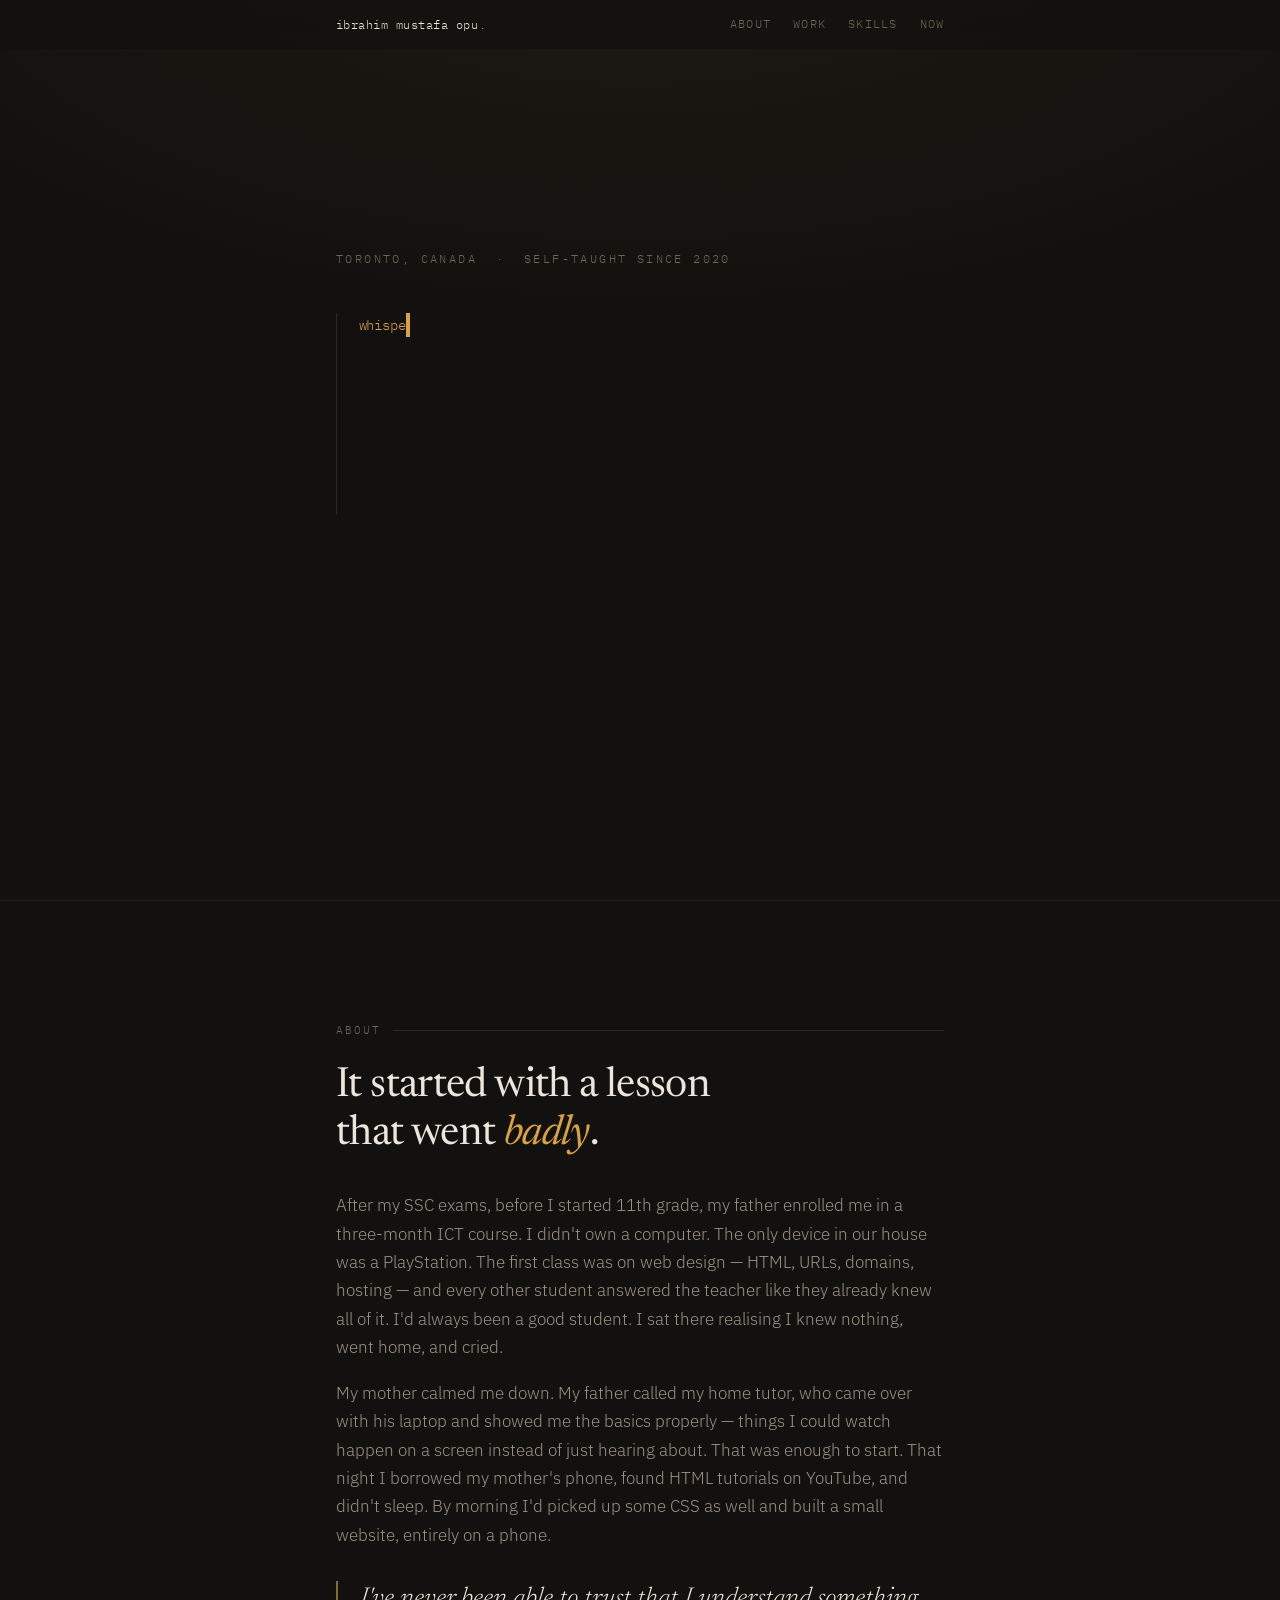
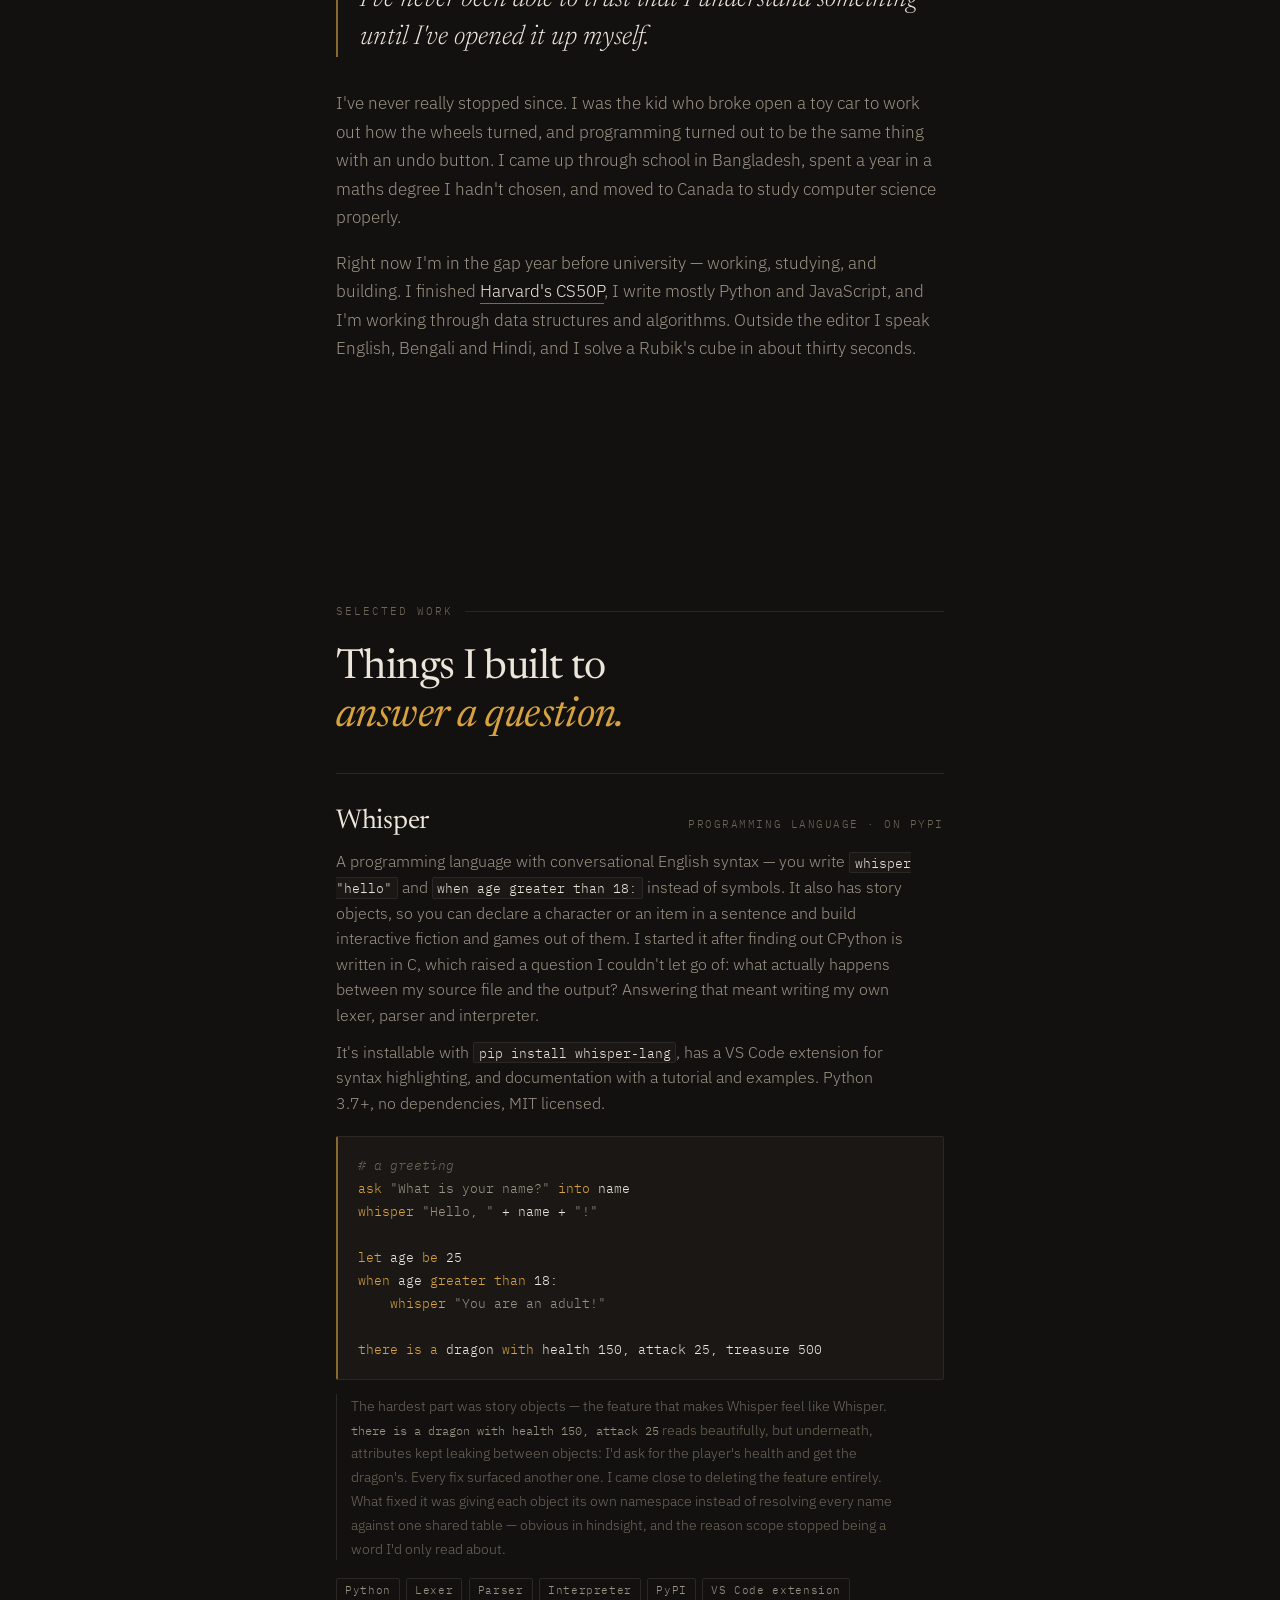
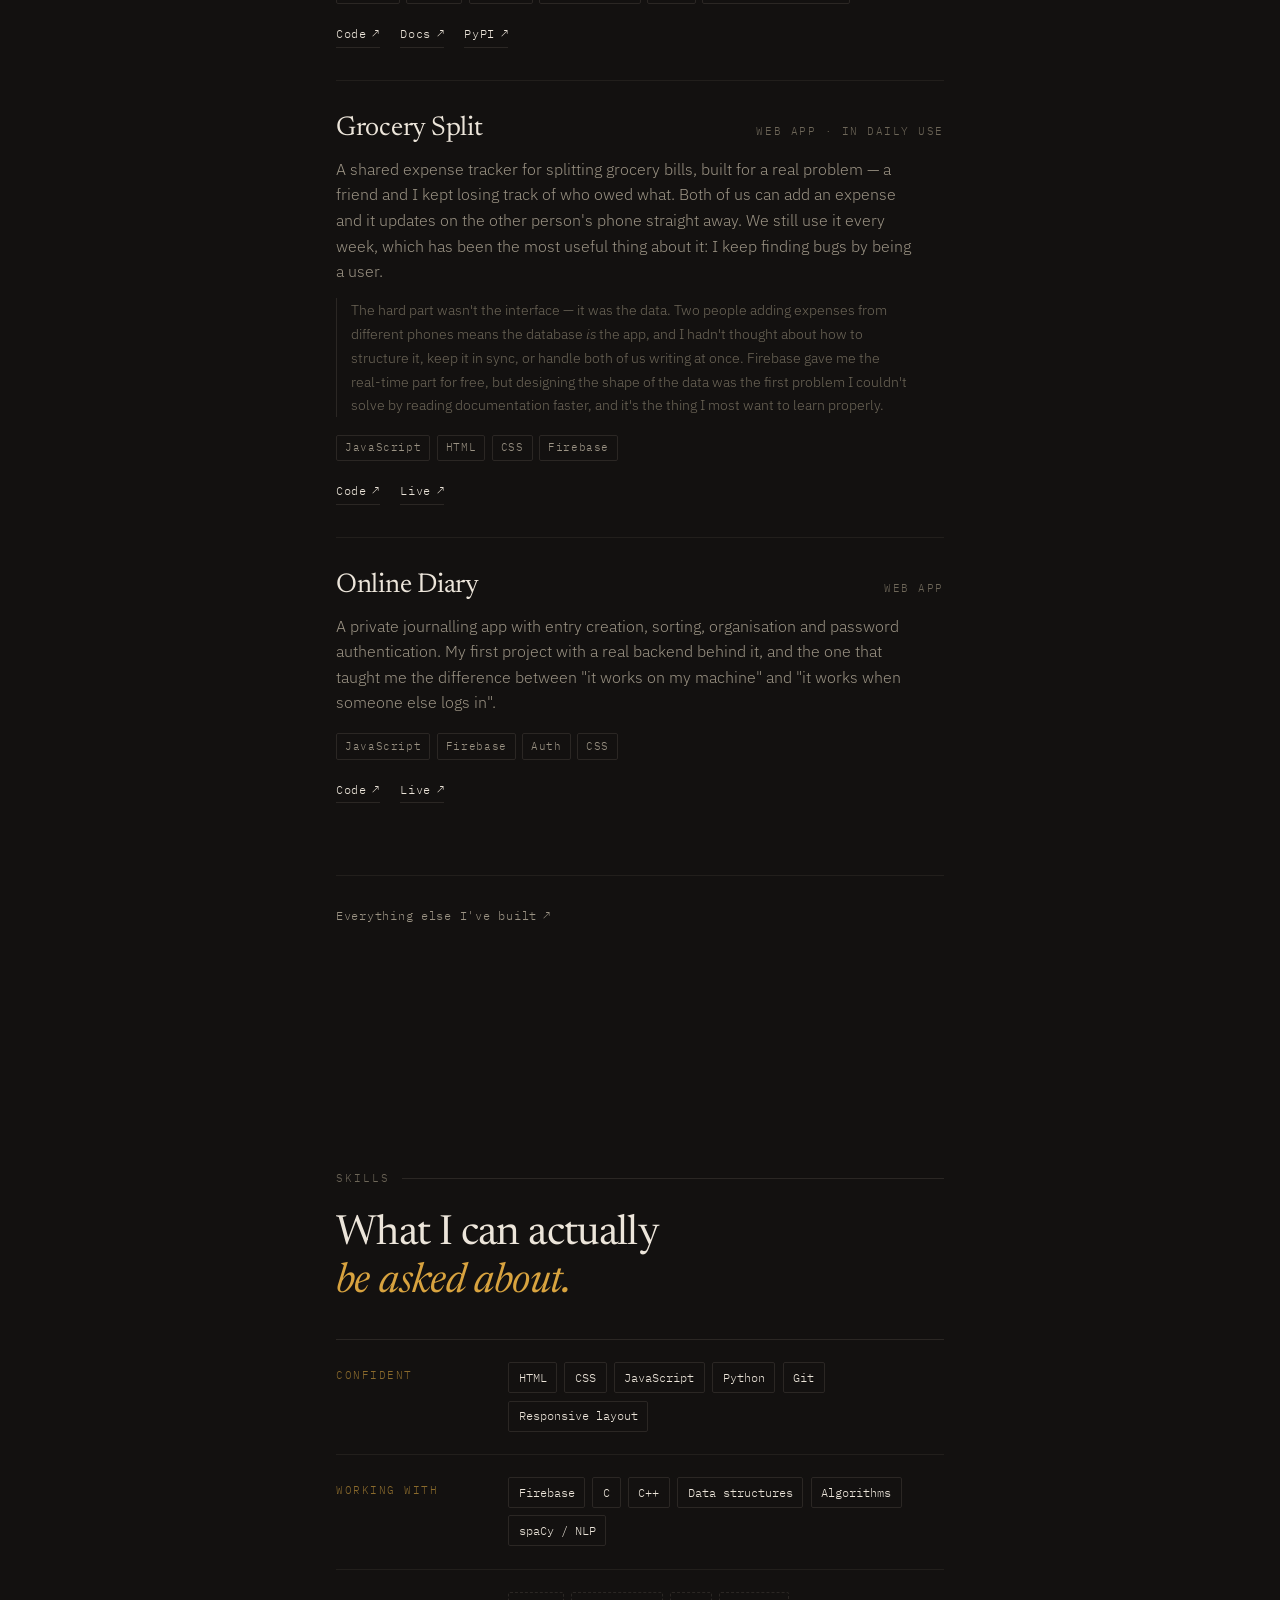
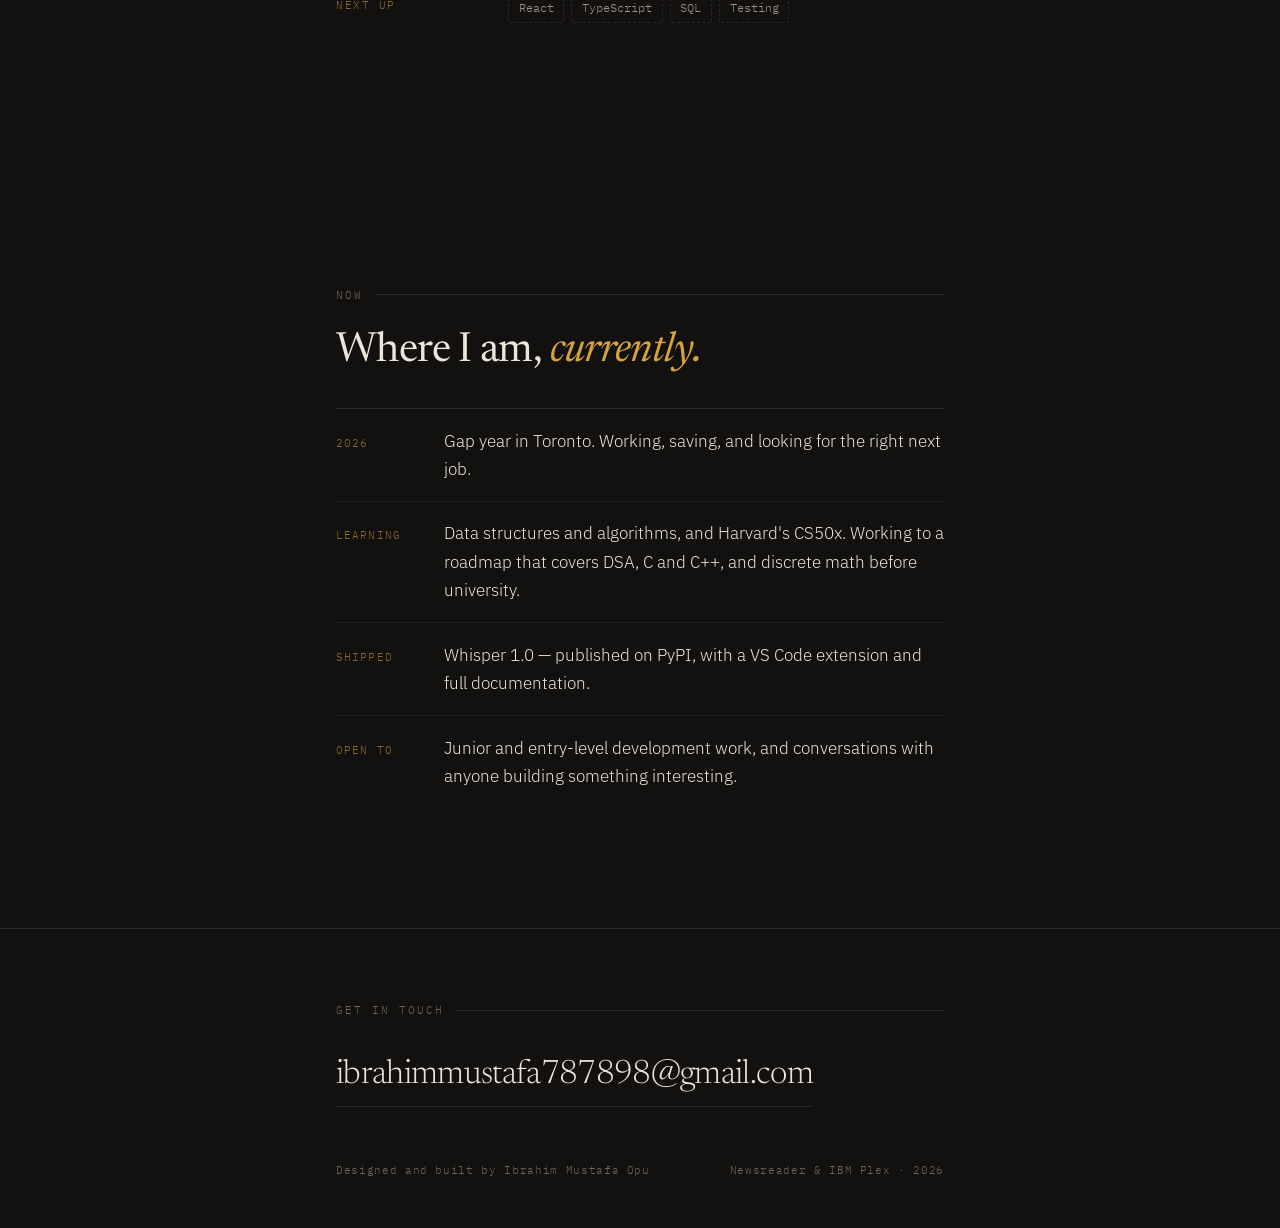
==== commit 08999251: "modified the diary project live demo link" ====
--- a/index.html
+++ b/index.html
@@ -410,7 +410,7 @@
                 </a>
                 <a
                   class="project__link"
-                  href="https://ibrahim787898m.github.io/diary-webapp/"
+                  href="https://diary.ibrahimmustafaopu.com/"
                   target="_blank"
                   rel="noopener"
                 >
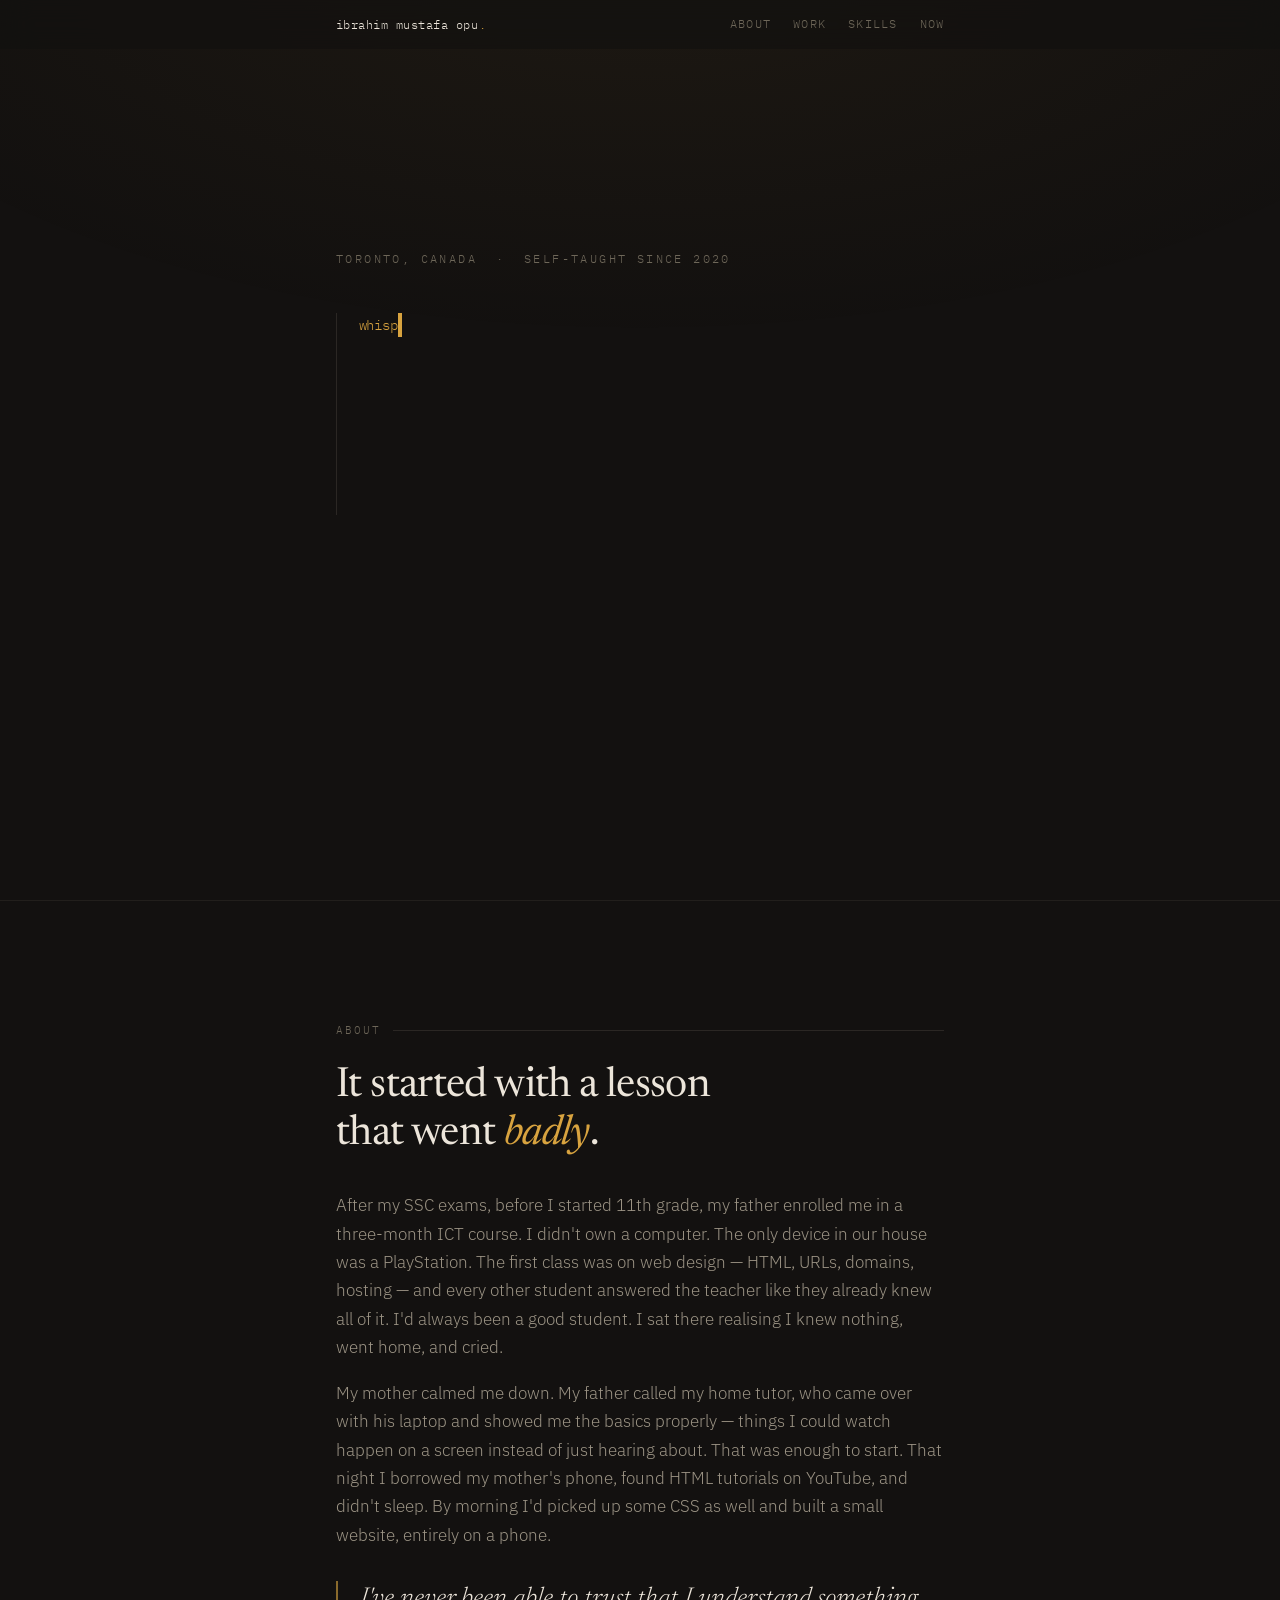
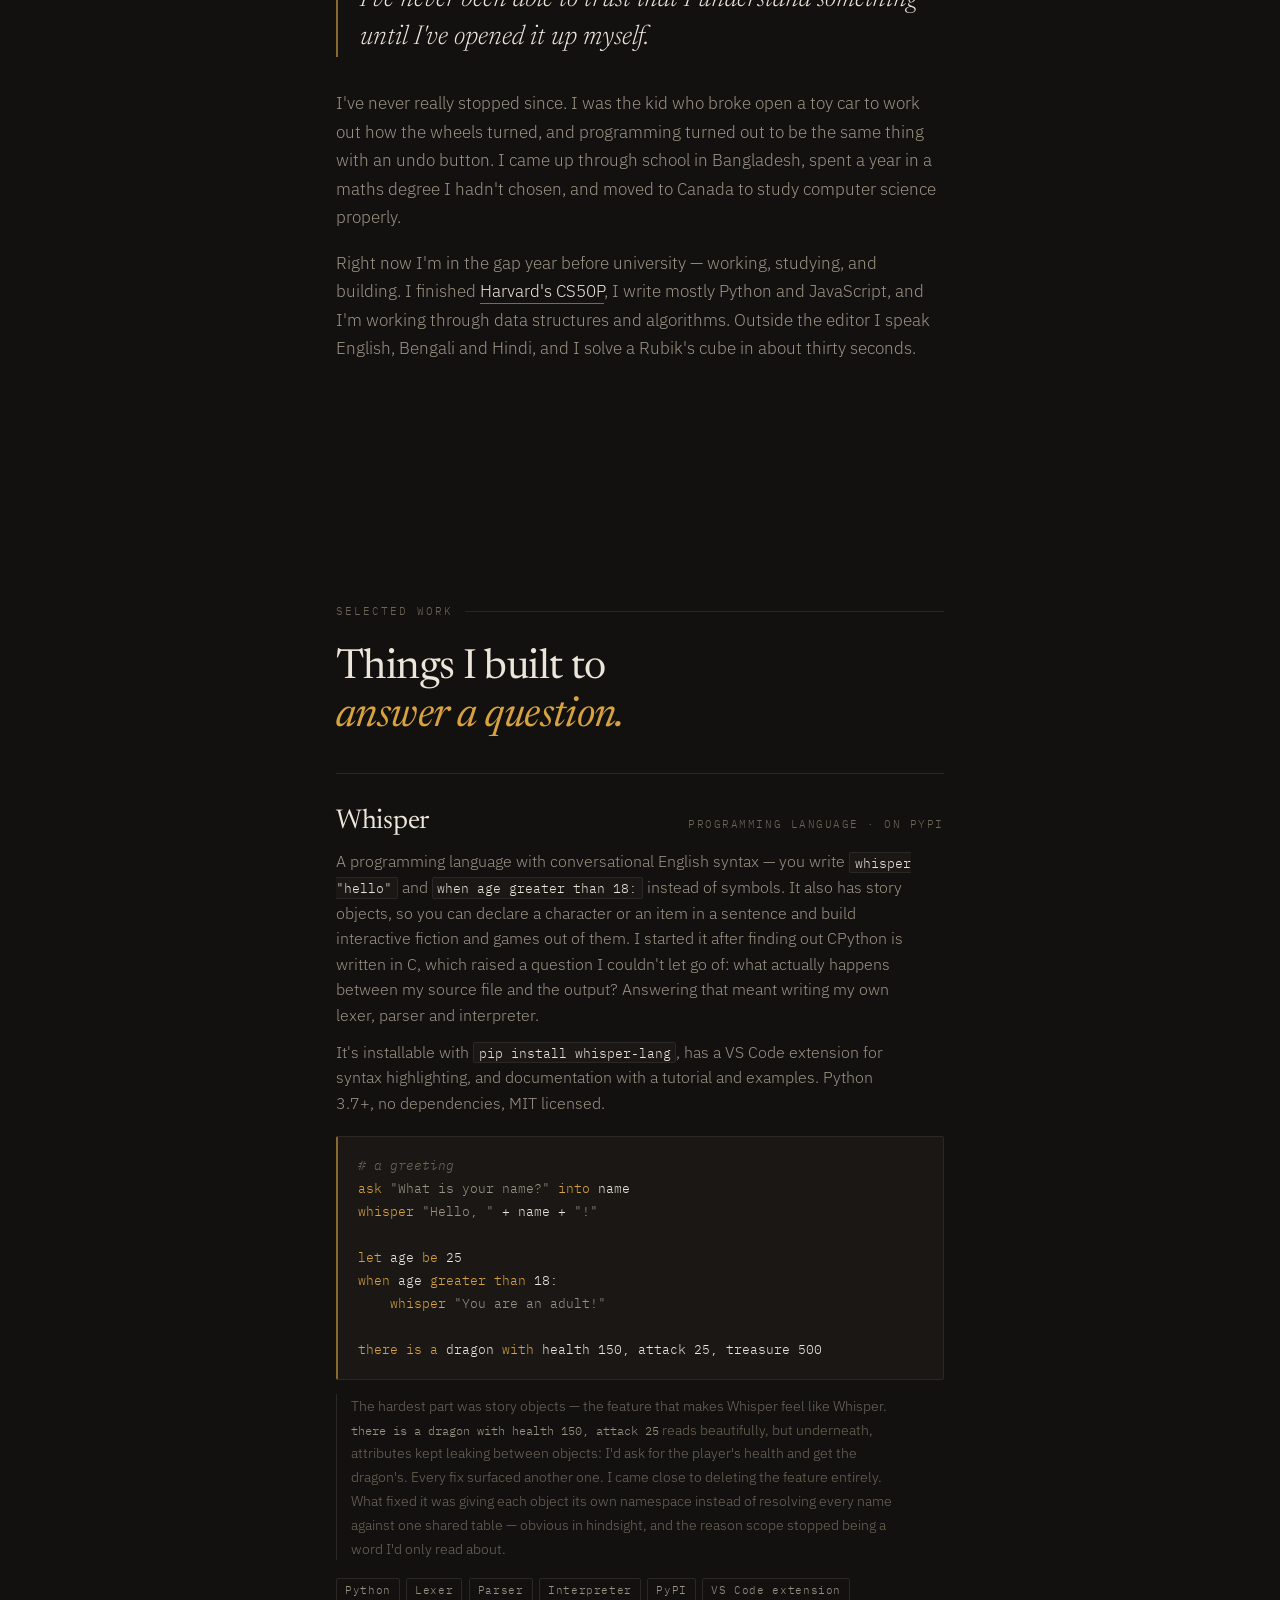
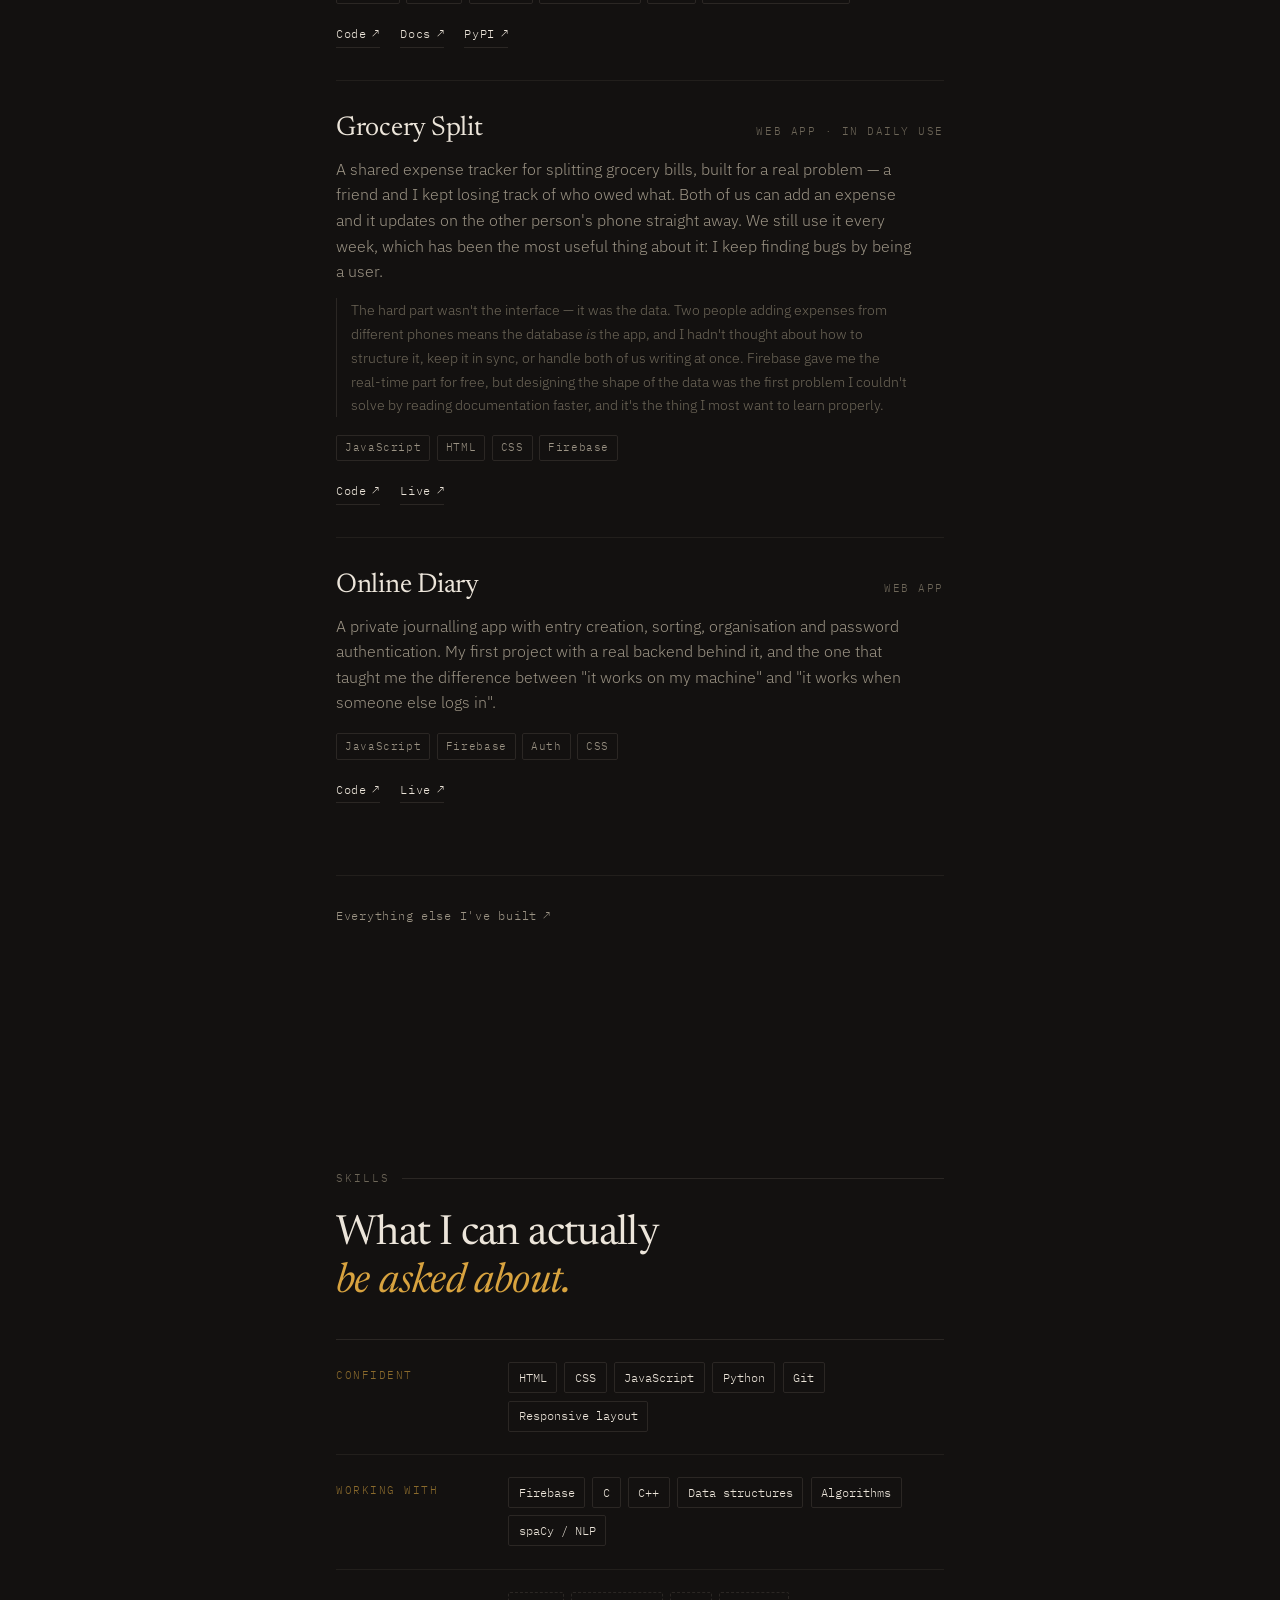
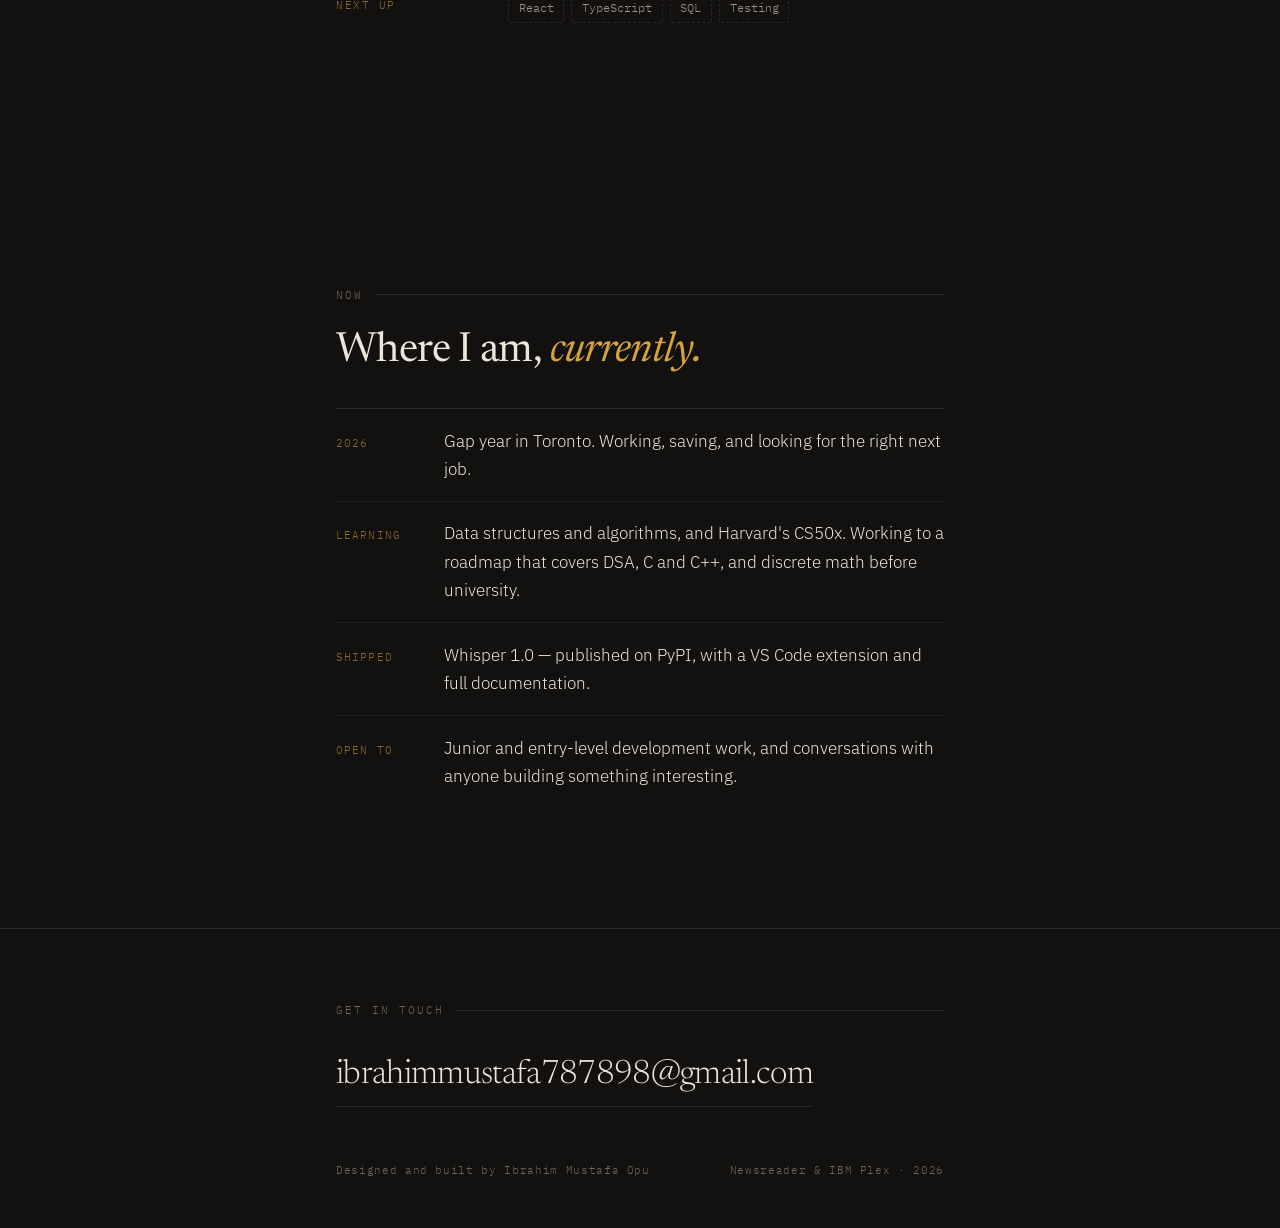
==== commit 43771d72: "updated the resume" ====
--- a/index.html
+++ b/index.html
@@ -149,7 +149,7 @@
           >
           <a href="https://x.com/mibrahimOpu" data-magnetic>X</a>
           <a
-            href="assets/ibrahim-mustafa-opu-resume-2026.pdf"
+            href="assets/ibrahim-mustafa-opu-resume.pdf"
             target="_blank"
             rel="noopener"
             data-magnetic
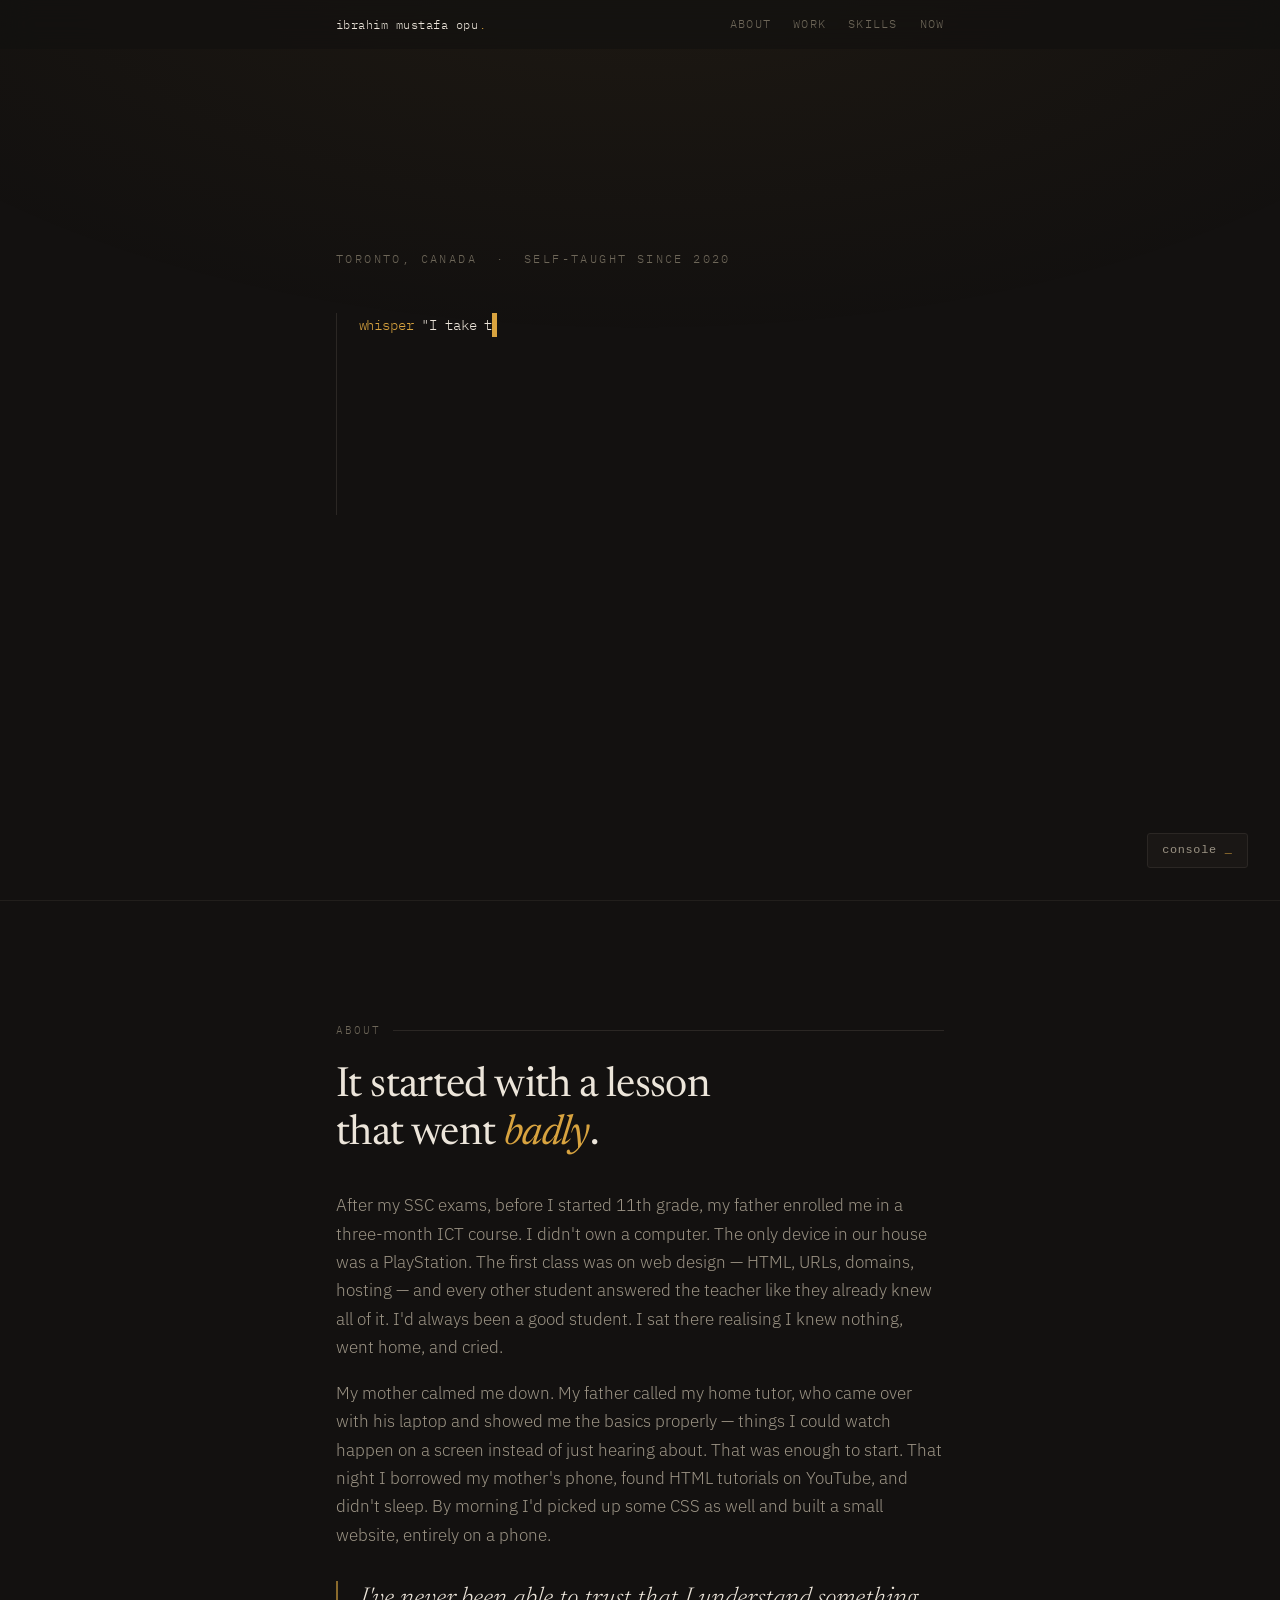
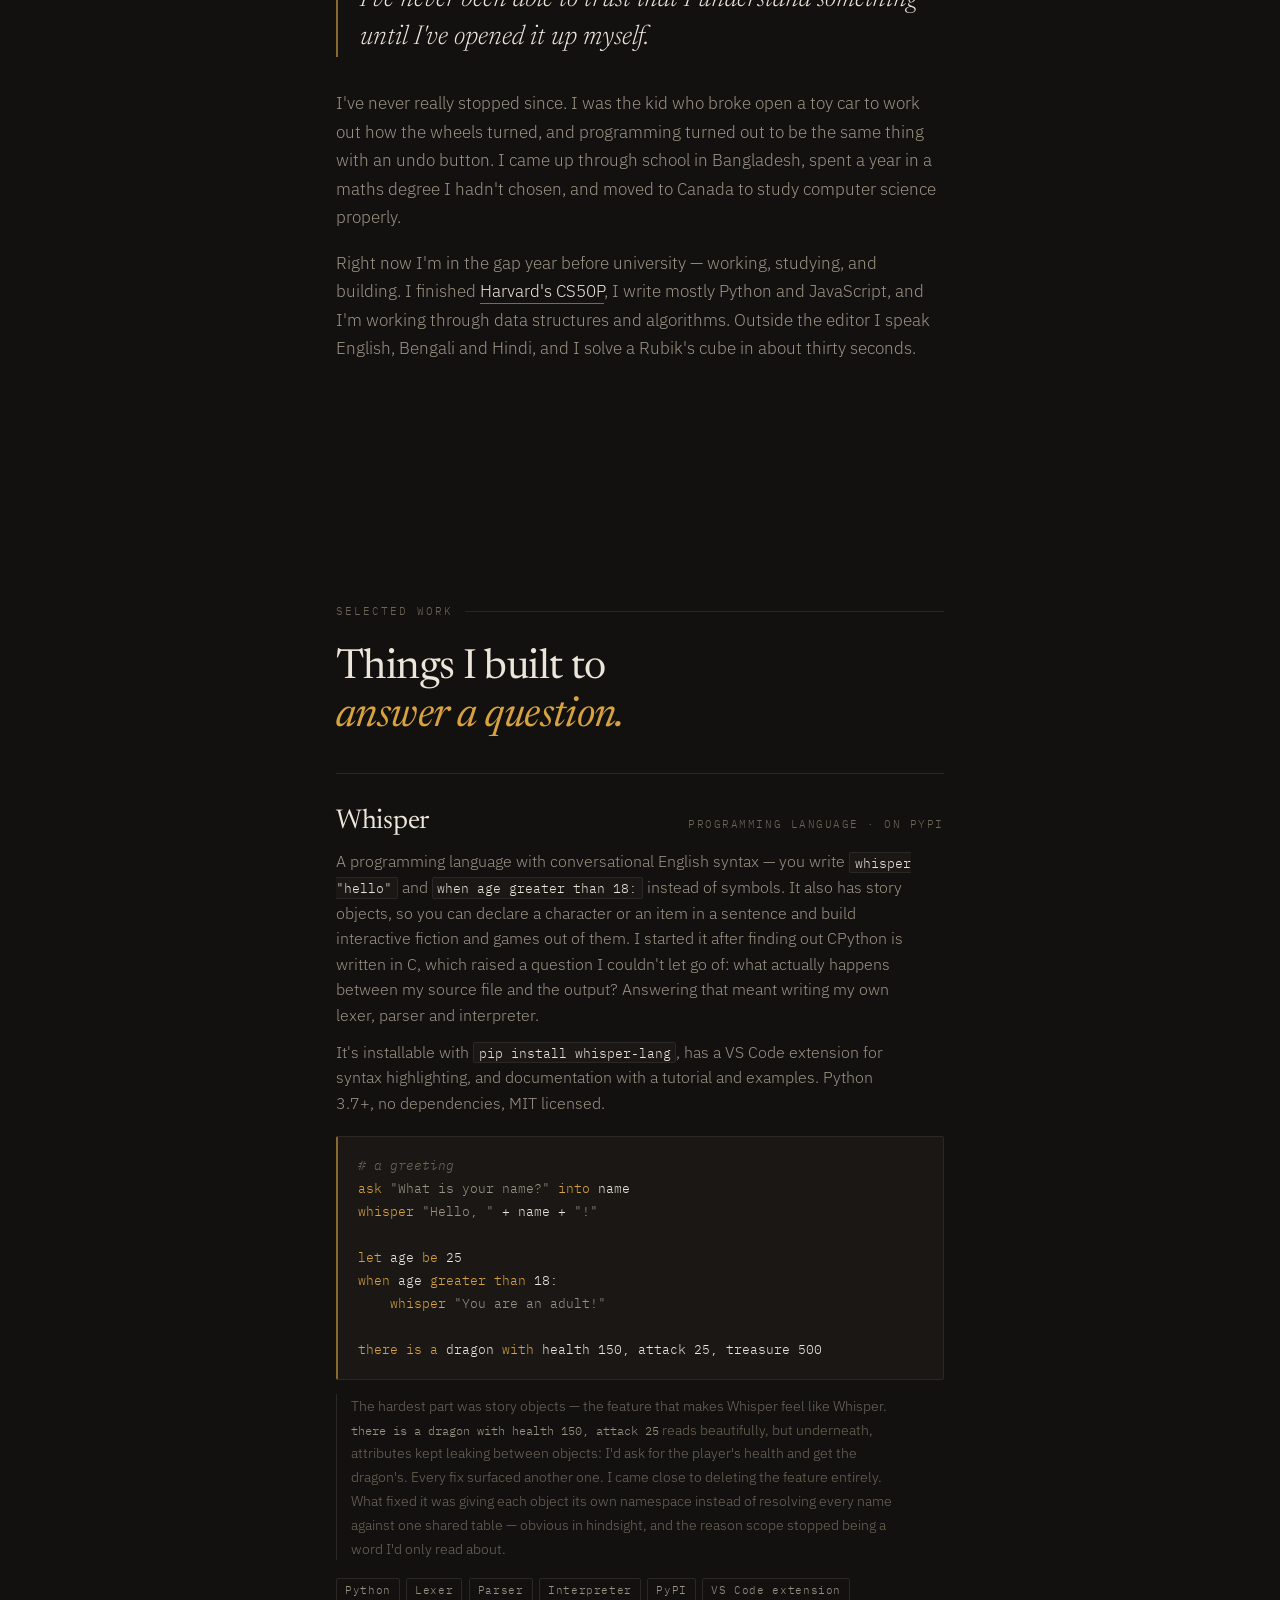
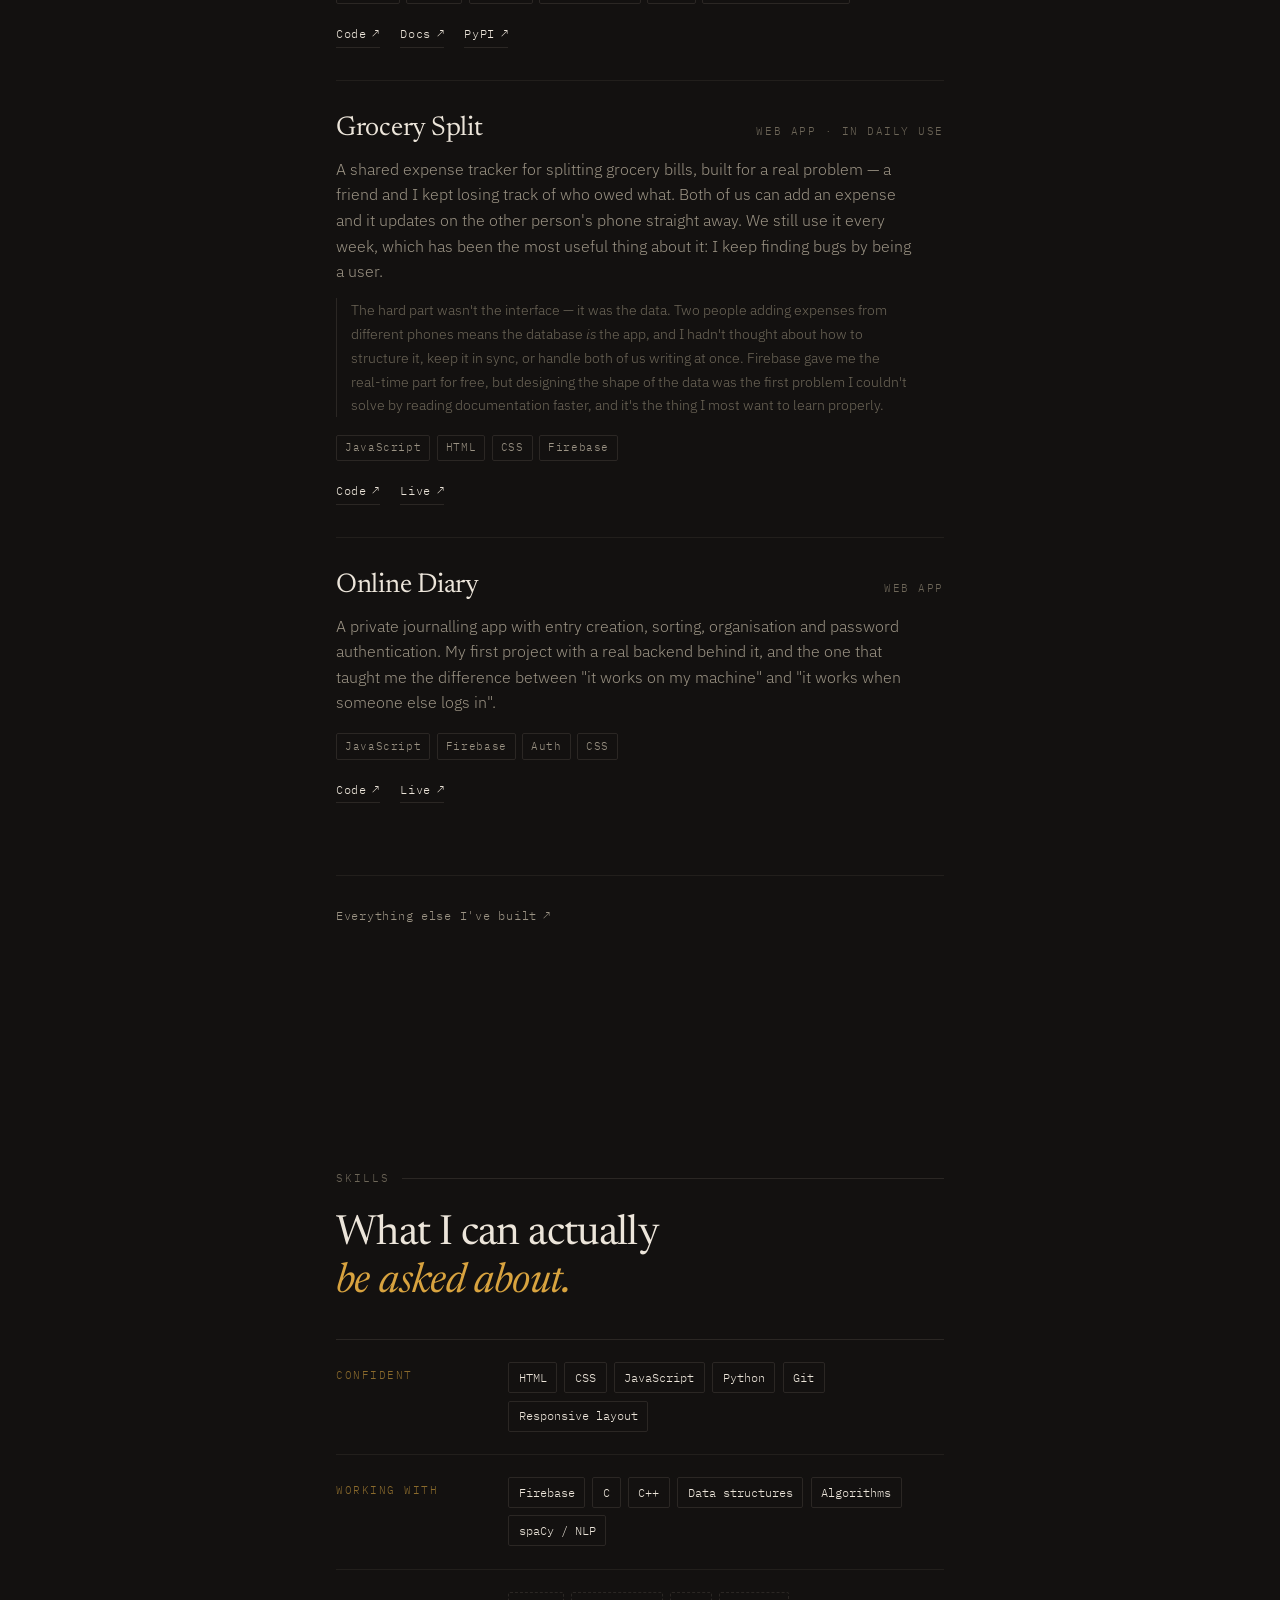
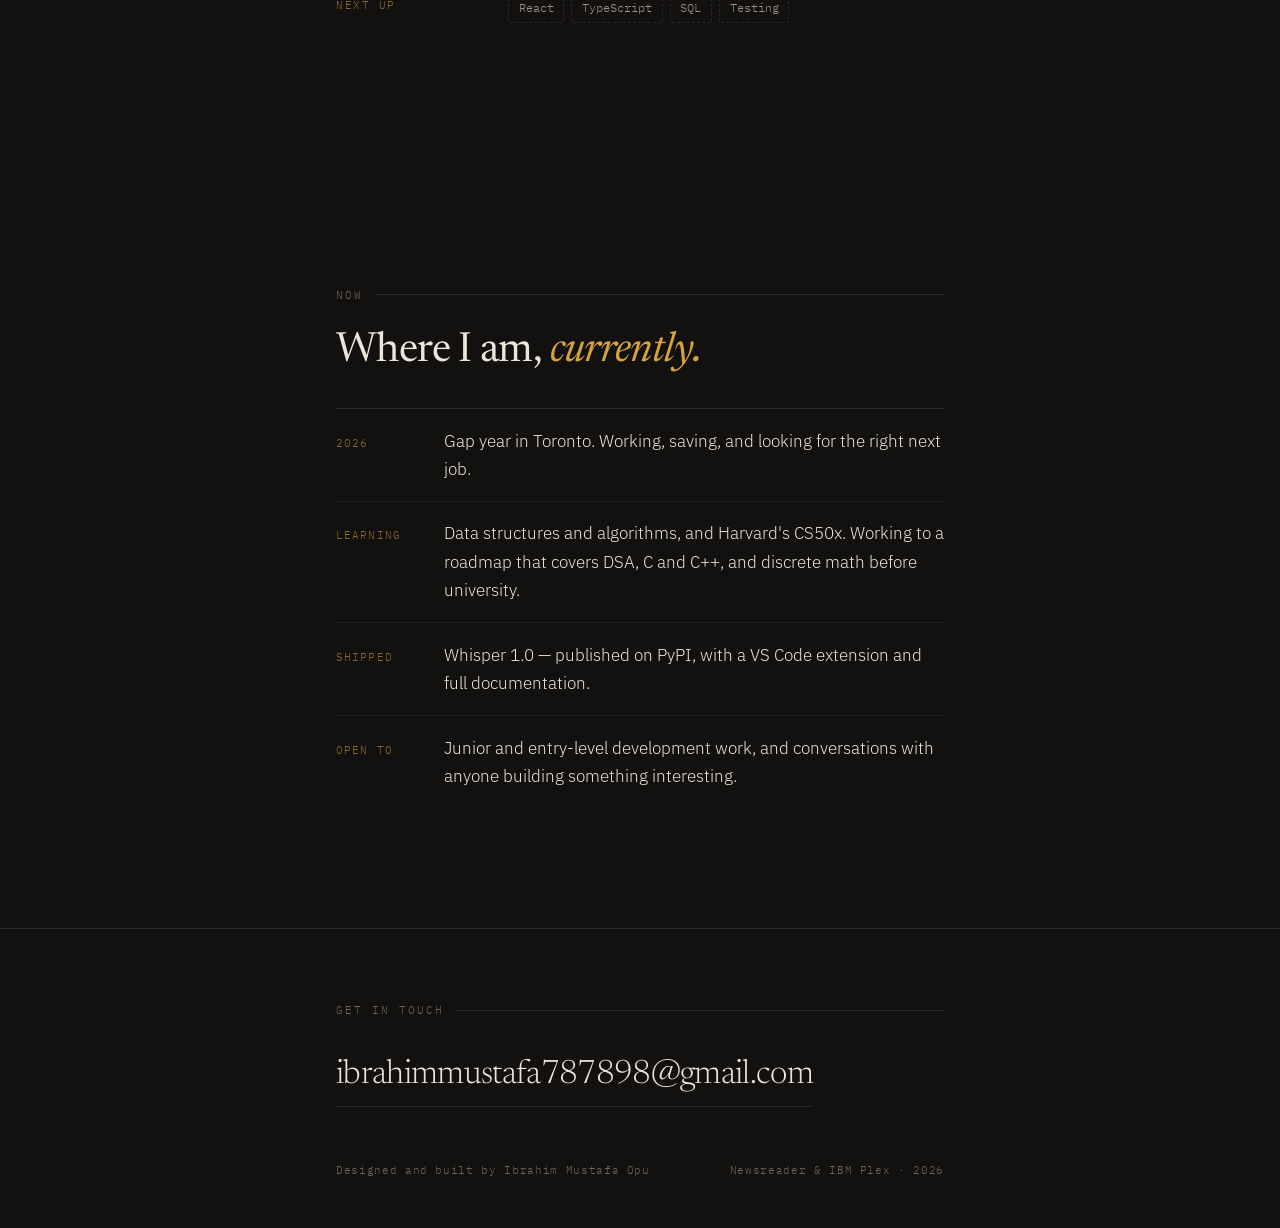
==== commit 237285df: "added new console feature" ====
--- a/index.html
+++ b/index.html
@@ -561,5 +561,36 @@
     <script src="assets/js/preloader.js" defer></script>
     <script src="assets/js/cursor.js" defer></script>
     <script src="assets/js/magnetic.js" defer></script>
+
+    <button class="console-trigger" aria-label="Open console">
+      console <span class="blink">_</span>
+    </button>
+
+    <div class="console" role="dialog" aria-modal="true" aria-label="Console">
+      <div class="console__window">
+        <div class="console__bar">
+          <span class="console__dot"></span>
+          <span class="console__dot"></span>
+          <span class="console__dot console__dot--gold"></span>
+          <span class="console__title">ibrahim@portfolio ~ %</span>
+          <button class="console__close" aria-label="Close console">
+            esc ✕
+          </button>
+        </div>
+        <div class="console__output" aria-live="polite"></div>
+        <form class="console__form" autocomplete="off">
+          <span class="console__prompt">›</span>
+          <input
+            class="console__input"
+            type="text"
+            spellcheck="false"
+            aria-label="Console input"
+            placeholder="type help"
+          />
+        </form>
+      </div>
+    </div>
+
+    <script src="assets/js/console.js" defer></script>
   </body>
 </html>
--- a/assets/css/effects.css
+++ b/assets/css/effects.css
@@ -281,3 +281,175 @@
   .line > span, html.js .line > span { transform: none !important; animation: none !important; }
   body::before { transition: none; }
 }
+
+
+/* ==========================================================================
+   Console  (append to assets/css/effects.css)
+   A small interactive terminal that opens over the page. Thematically it
+   belongs here — the site is built around a language you type commands into.
+
+   Fully removable: delete this block, the console.js script tag, and the
+   trigger button markup, and nothing else breaks.
+   ========================================================================== */
+
+/* --- Trigger button, bottom-right --------------------------------------- */
+.console-trigger {
+  position: fixed;
+  right: clamp(1rem, 3vw, 2rem);
+  bottom: clamp(1rem, 3vw, 2rem);
+  z-index: 120;
+  display: inline-flex;
+  align-items: center;
+  gap: .5rem;
+  padding: .6rem .9rem;
+  background: var(--surface);
+  border: 1px solid var(--line);
+  border-radius: 3px;
+  font-family: var(--mono);
+  font-size: .74rem;
+  letter-spacing: .06em;
+  color: var(--muted);
+  cursor: pointer;
+  transition: color .2s ease, border-color .2s ease, transform .2s var(--ease);
+}
+.console-trigger:hover {
+  color: var(--gold);
+  border-color: var(--gold-dim);
+  transform: translateY(-2px);
+}
+.console-trigger .blink {
+  color: var(--gold);
+  animation: console-caret 1.1s steps(1) infinite;
+}
+@keyframes console-caret { 50% { opacity: 0; } }
+
+/* Hide the trigger while the console is open */
+body.console-open .console-trigger { opacity: 0; pointer-events: none; }
+
+
+/* --- Overlay ------------------------------------------------------------- */
+.console {
+  position: fixed;
+  inset: 0;
+  z-index: 130;
+  display: none;
+  align-items: center;
+  justify-content: center;
+  padding: clamp(1rem, 4vw, 3rem);
+  background: rgba(10, 9, 8, .55);
+  backdrop-filter: blur(4px);
+}
+.console.is-open { display: flex; }
+
+
+/* --- Window -------------------------------------------------------------- */
+.console__window {
+  width: 100%;
+  max-width: 46rem;
+  height: min(70vh, 34rem);
+  display: flex;
+  flex-direction: column;
+  background: #14110F;
+  border: 1px solid var(--line);
+  border-radius: 6px;
+  overflow: hidden;
+  box-shadow: 0 24px 60px rgba(0,0,0,.5);
+  animation: console-in .25s var(--ease);
+}
+@keyframes console-in {
+  from { opacity: 0; transform: translateY(12px) scale(.99); }
+  to   { opacity: 1; transform: none; }
+}
+
+/* Title bar */
+.console__bar {
+  display: flex;
+  align-items: center;
+  gap: .6rem;
+  padding: .6rem .85rem;
+  border-bottom: 1px solid var(--line-soft);
+  background: var(--surface);
+}
+.console__dot {
+  width: 11px; height: 11px; border-radius: 50%;
+  background: var(--line);
+}
+.console__dot--gold { background: var(--gold-dim); }
+.console__title {
+  margin-left: .4rem;
+  font-family: var(--mono);
+  font-size: .72rem;
+  letter-spacing: .08em;
+  color: var(--muted-dim);
+}
+.console__close {
+  margin-left: auto;
+  background: none;
+  border: none;
+  color: var(--muted-dim);
+  font-family: var(--mono);
+  font-size: .9rem;
+  cursor: pointer;
+  padding: .1rem .4rem;
+  border-radius: 2px;
+  transition: color .2s ease;
+}
+.console__close:hover { color: var(--gold); }
+
+/* Scrollable output */
+.console__output {
+  flex: 1;
+  overflow-y: auto;
+  padding: 1rem 1.1rem;
+  font-family: var(--mono);
+  font-size: clamp(.78rem, .74rem + .2vw, .86rem);
+  line-height: 1.7;
+  color: var(--text);
+}
+.console__output::-webkit-scrollbar { width: 8px; }
+.console__output::-webkit-scrollbar-thumb {
+  background: var(--line); border-radius: 4px;
+}
+
+/* A printed line */
+.console__line { white-space: pre-wrap; word-break: break-word; }
+.console__line .prompt { color: var(--gold); }
+.console__line .cmd    { color: var(--text); }
+.console__line .muted  { color: var(--muted-dim); }
+.console__line .key    { color: var(--gold); }
+.console__line a       { color: var(--gold); text-underline-offset: 2px; }
+.console__line--err .key { color: #C97A6D; }
+
+.console__block { margin: .15rem 0 .6rem; }
+
+/* Input row */
+.console__form {
+  display: flex;
+  align-items: center;
+  gap: .5rem;
+  padding: .7rem 1.1rem;
+  border-top: 1px solid var(--line-soft);
+  background: #100E0C;
+}
+.console__prompt {
+  font-family: var(--mono);
+  font-size: .85rem;
+  color: var(--gold);
+  flex-shrink: 0;
+}
+.console__input {
+  flex: 1;
+  background: none;
+  border: none;
+  outline: none;
+  color: var(--text);
+  font-family: var(--mono);
+  font-size: clamp(.78rem, .74rem + .2vw, .86rem);
+  caret-color: var(--gold);
+}
+.console__input::placeholder { color: var(--muted-dim); }
+
+@media (prefers-reduced-motion: reduce) {
+  .console__window { animation: none; }
+  .console-trigger { transition: none; }
+}
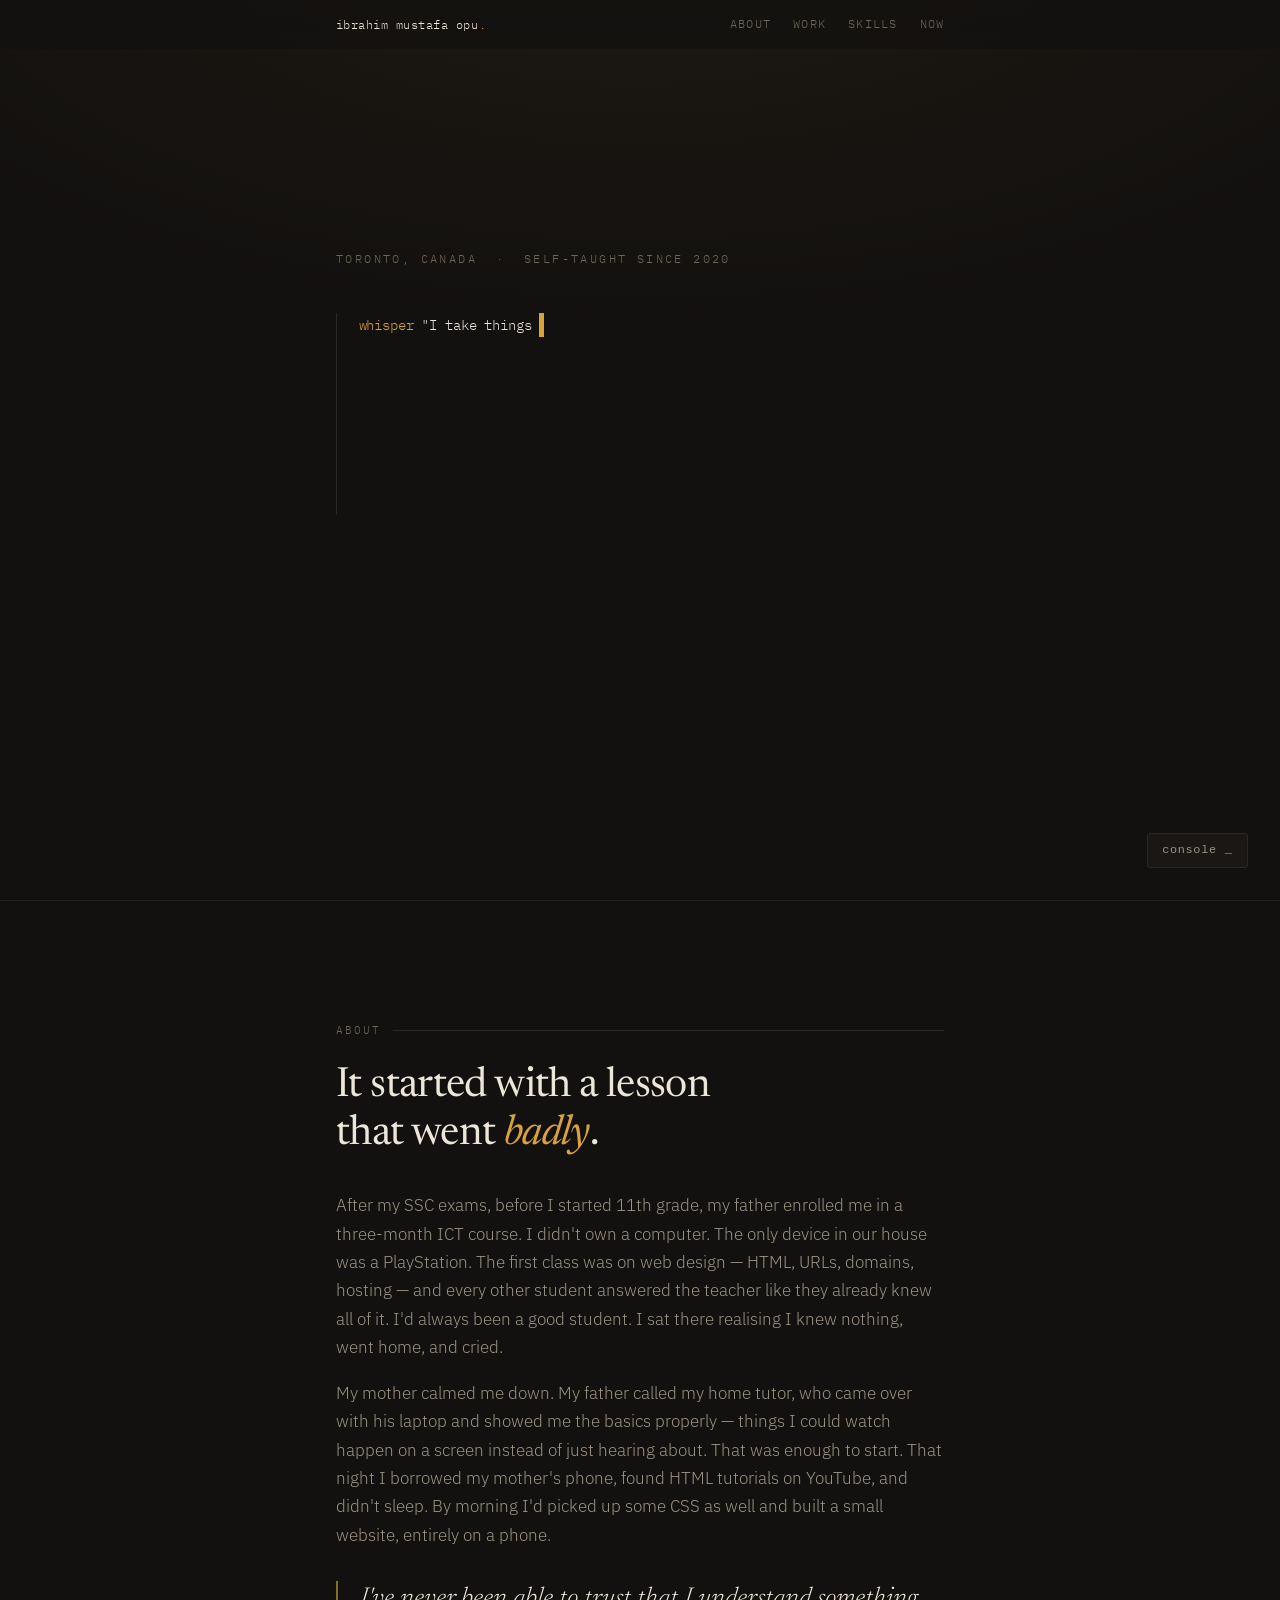
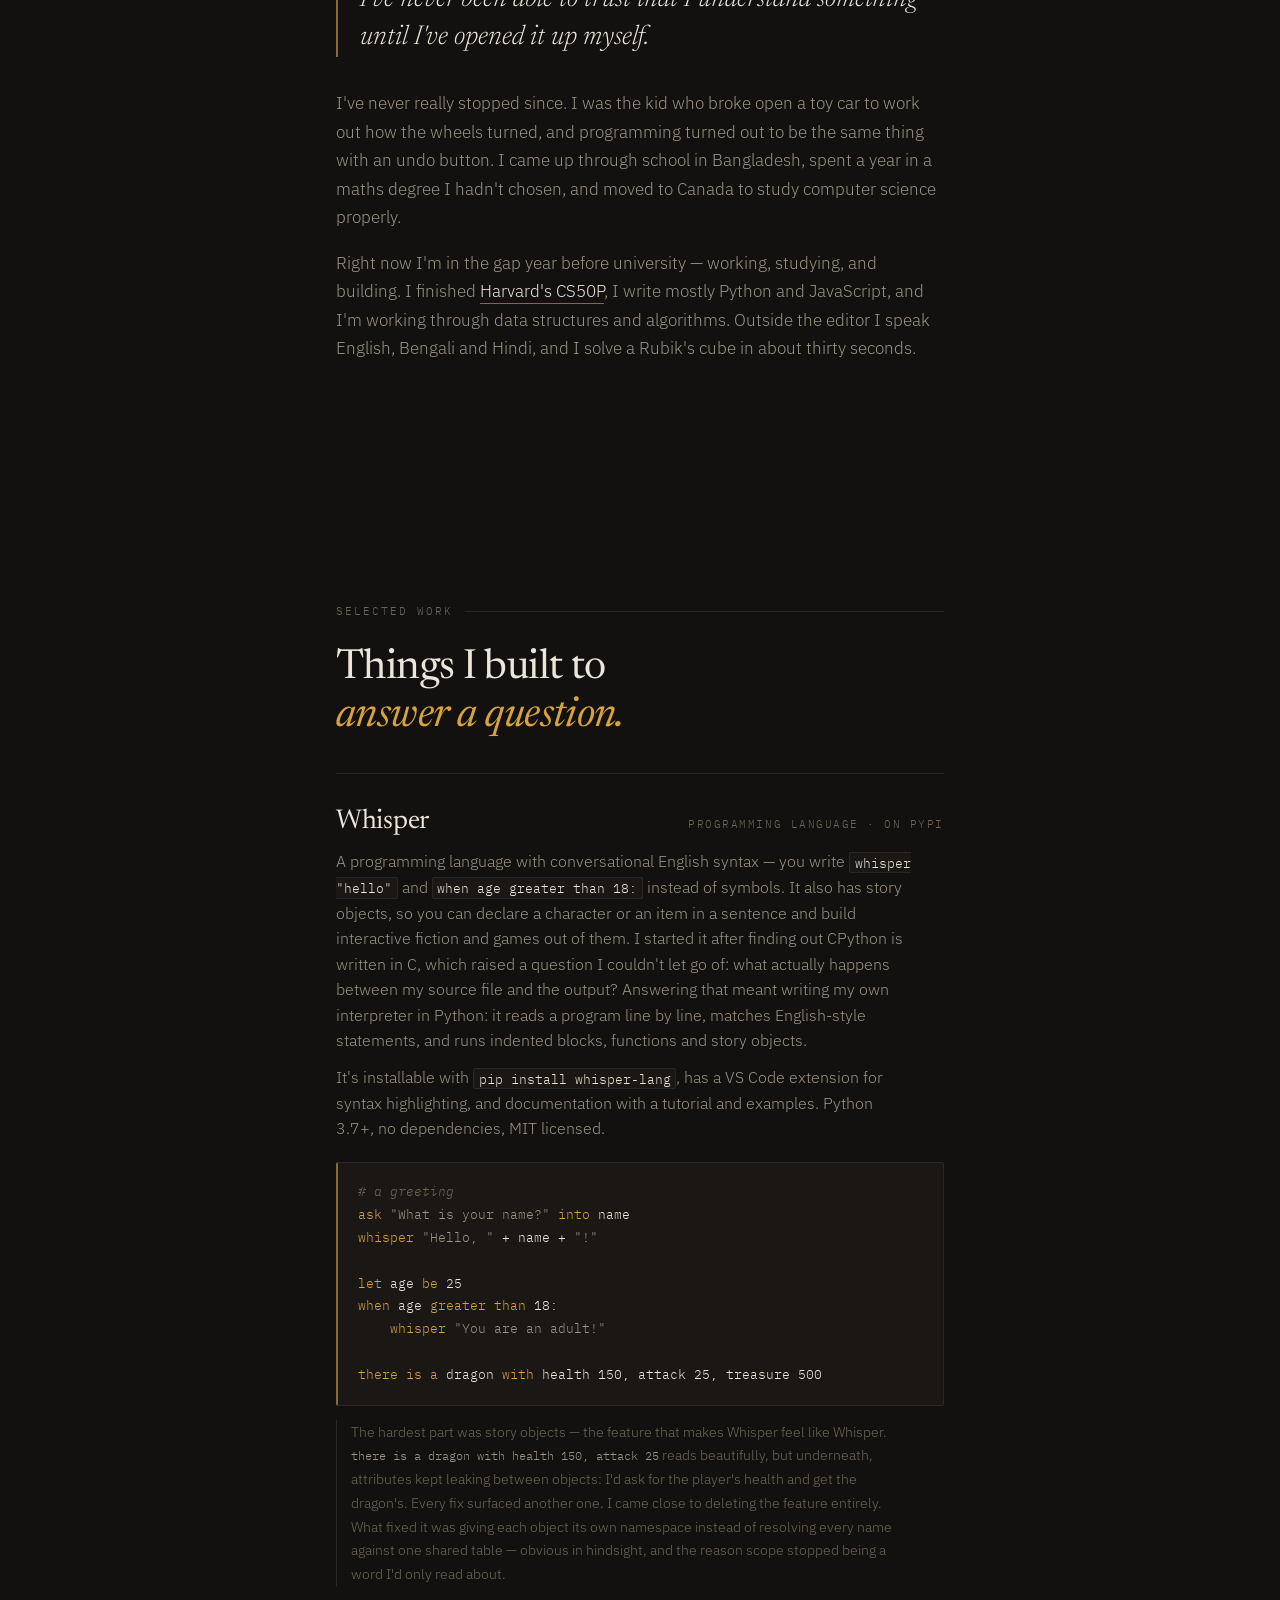
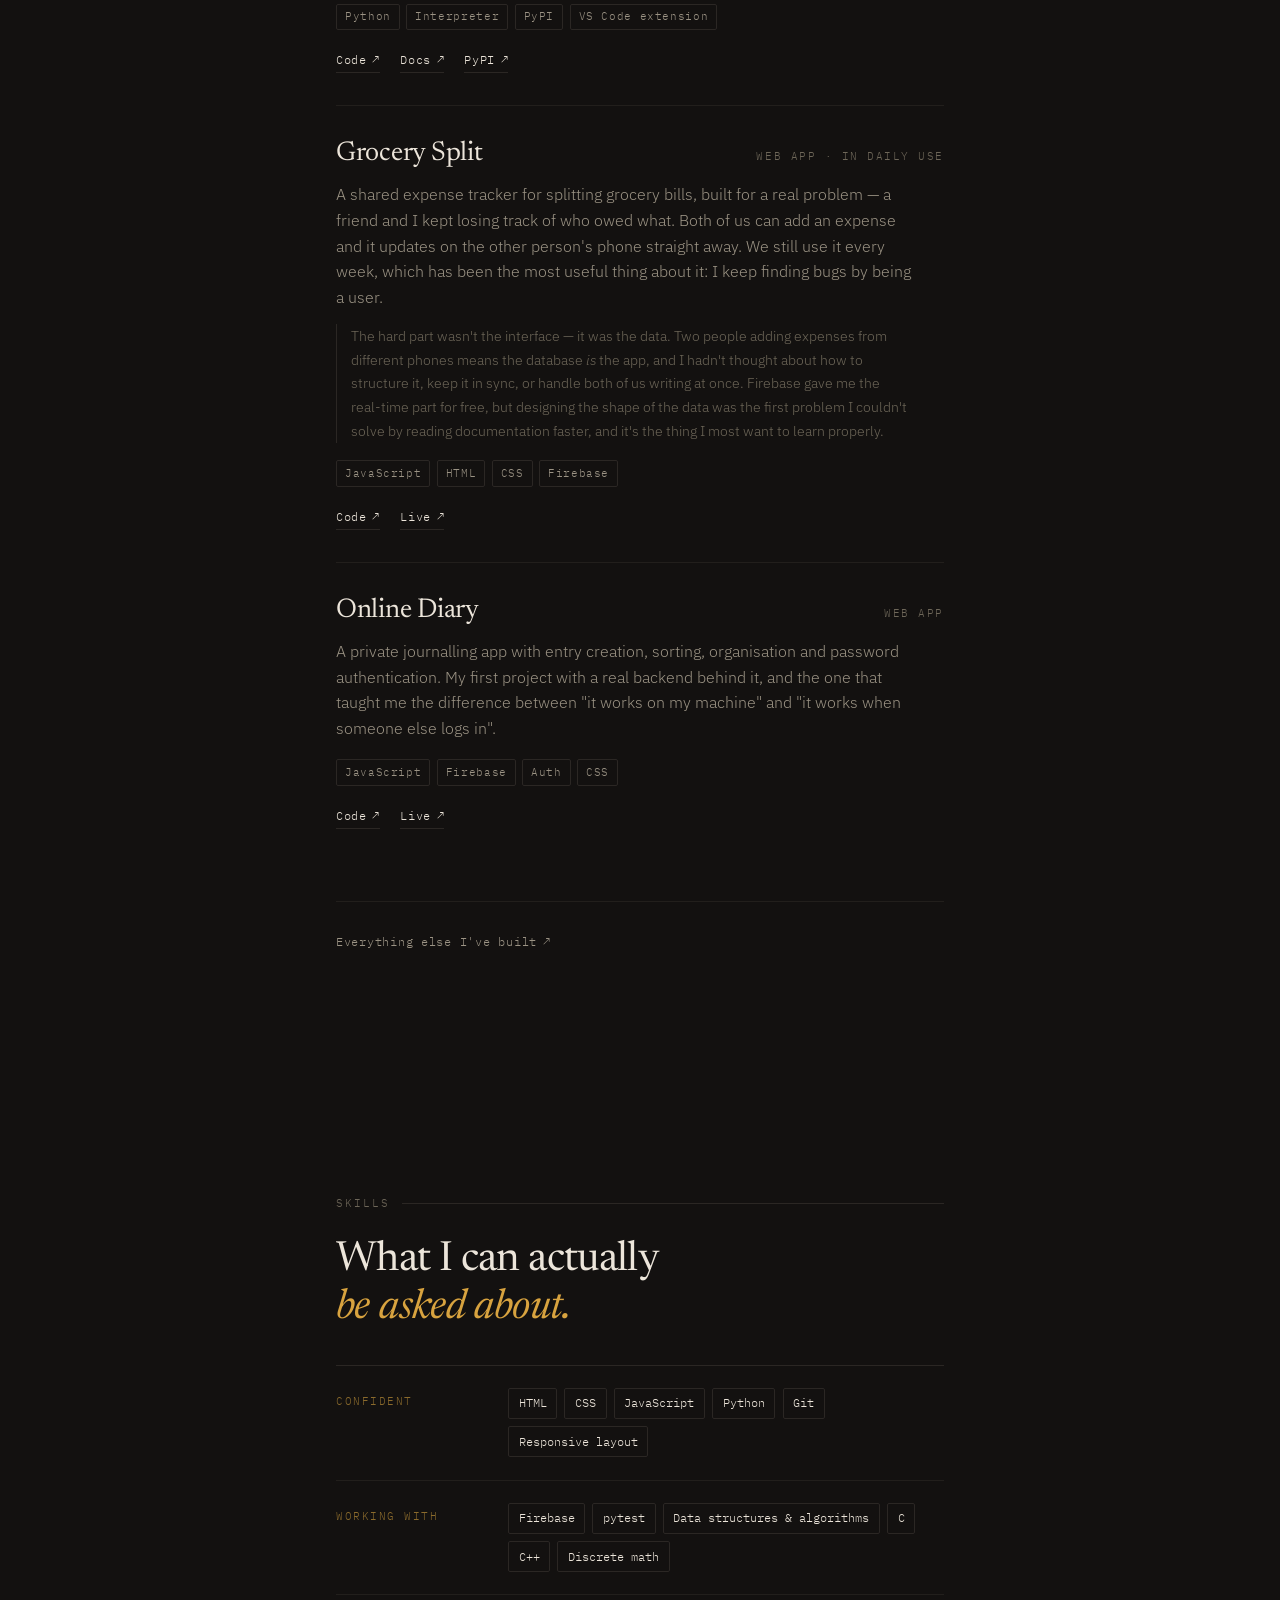
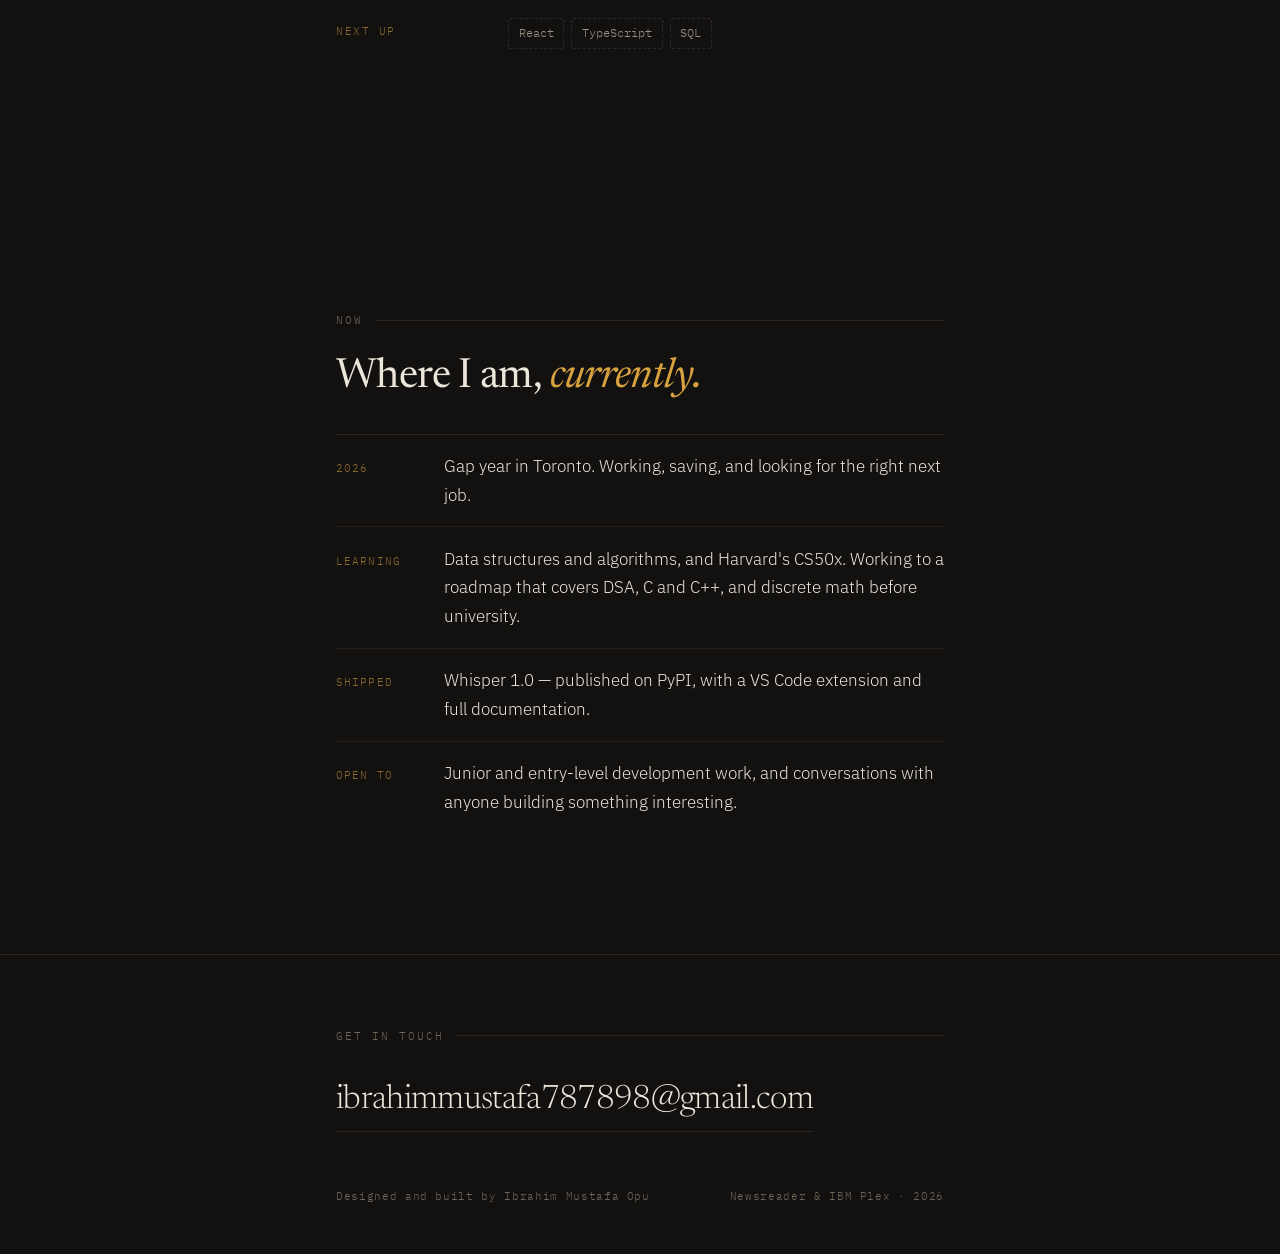
==== commit 6cb38d64: "Update skills, describe Whisper accurately, refresh resume" ====
--- a/index.html
+++ b/index.html
@@ -269,7 +269,9 @@
                 of them. I started it after finding out CPython is written in C,
                 which raised a question I couldn't let go of: what actually
                 happens between my source file and the output? Answering that
-                meant writing my own lexer, parser and interpreter.
+                meant writing my own interpreter in Python: it reads a program
+                line by line, matches English-style statements, and runs
+                indented blocks, functions and story objects.
               </p>
               <p class="project__desc">
                 It's installable with <code>pip install whisper-lang</code>, has
@@ -302,8 +304,7 @@
                 a word I'd only read about.
               </p>
               <div class="tags">
-                <span>Python</span><span>Lexer</span><span>Parser</span
-                ><span>Interpreter</span><span>PyPI</span
+                <span>Python</span><span>Interpreter</span><span>PyPI</span
                 ><span>VS Code extension</span>
               </div>
               <div class="project__links">
@@ -457,17 +458,16 @@
             <div class="tier">
               <dt class="tier__label">Working with</dt>
               <dd class="tier__items">
-                <span>Firebase</span><span>C</span><span>C++</span>
-                <span>Data structures</span><span>Algorithms</span
-                ><span>spaCy / NLP</span>
+                <span>Firebase</span><span>pytest</span
+                ><span>Data structures &amp; algorithms</span>
+                <span>C</span><span>C++</span><span>Discrete math</span>
               </dd>
             </div>
 
             <div class="tier tier--aspirational">
               <dt class="tier__label">Next up</dt>
               <dd class="tier__items">
-                <span>React</span><span>TypeScript</span><span>SQL</span
-                ><span>Testing</span>
+                <span>React</span><span>TypeScript</span><span>SQL</span>
               </dd>
             </div>
           </dl>
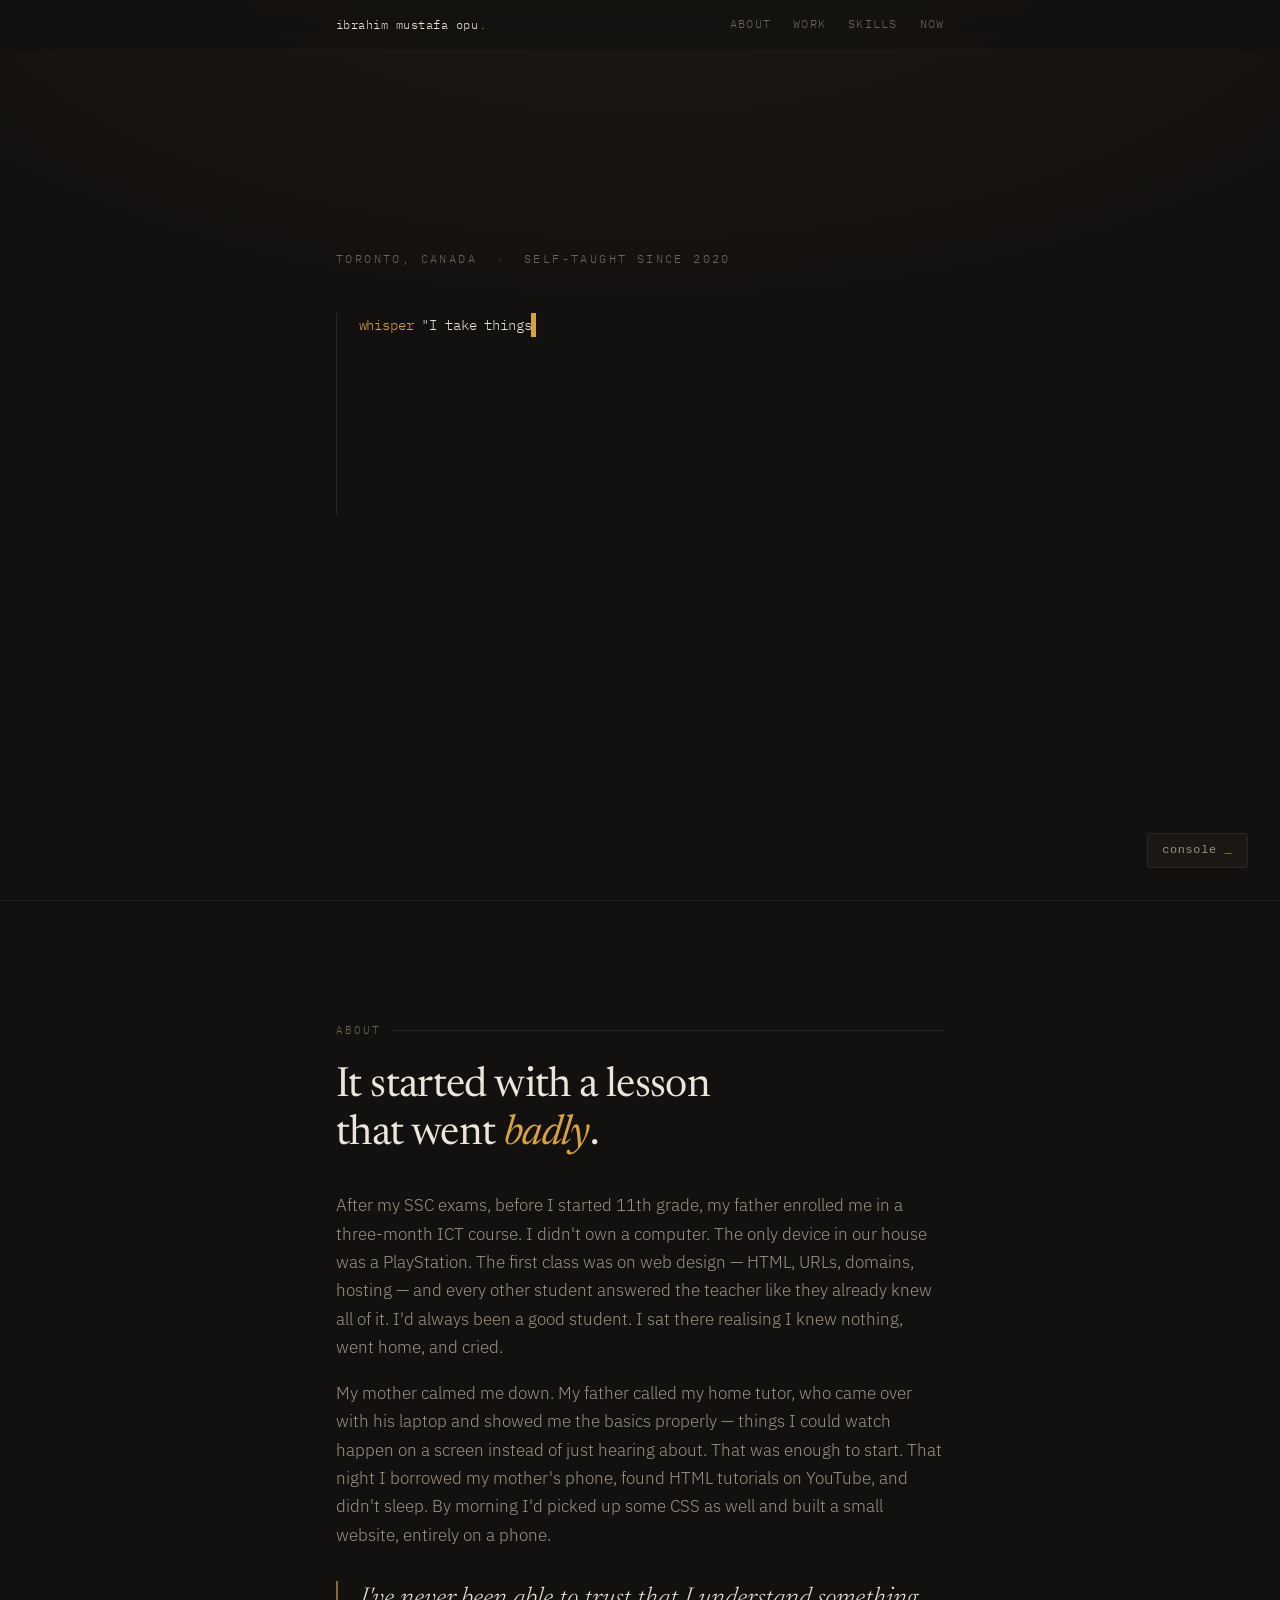
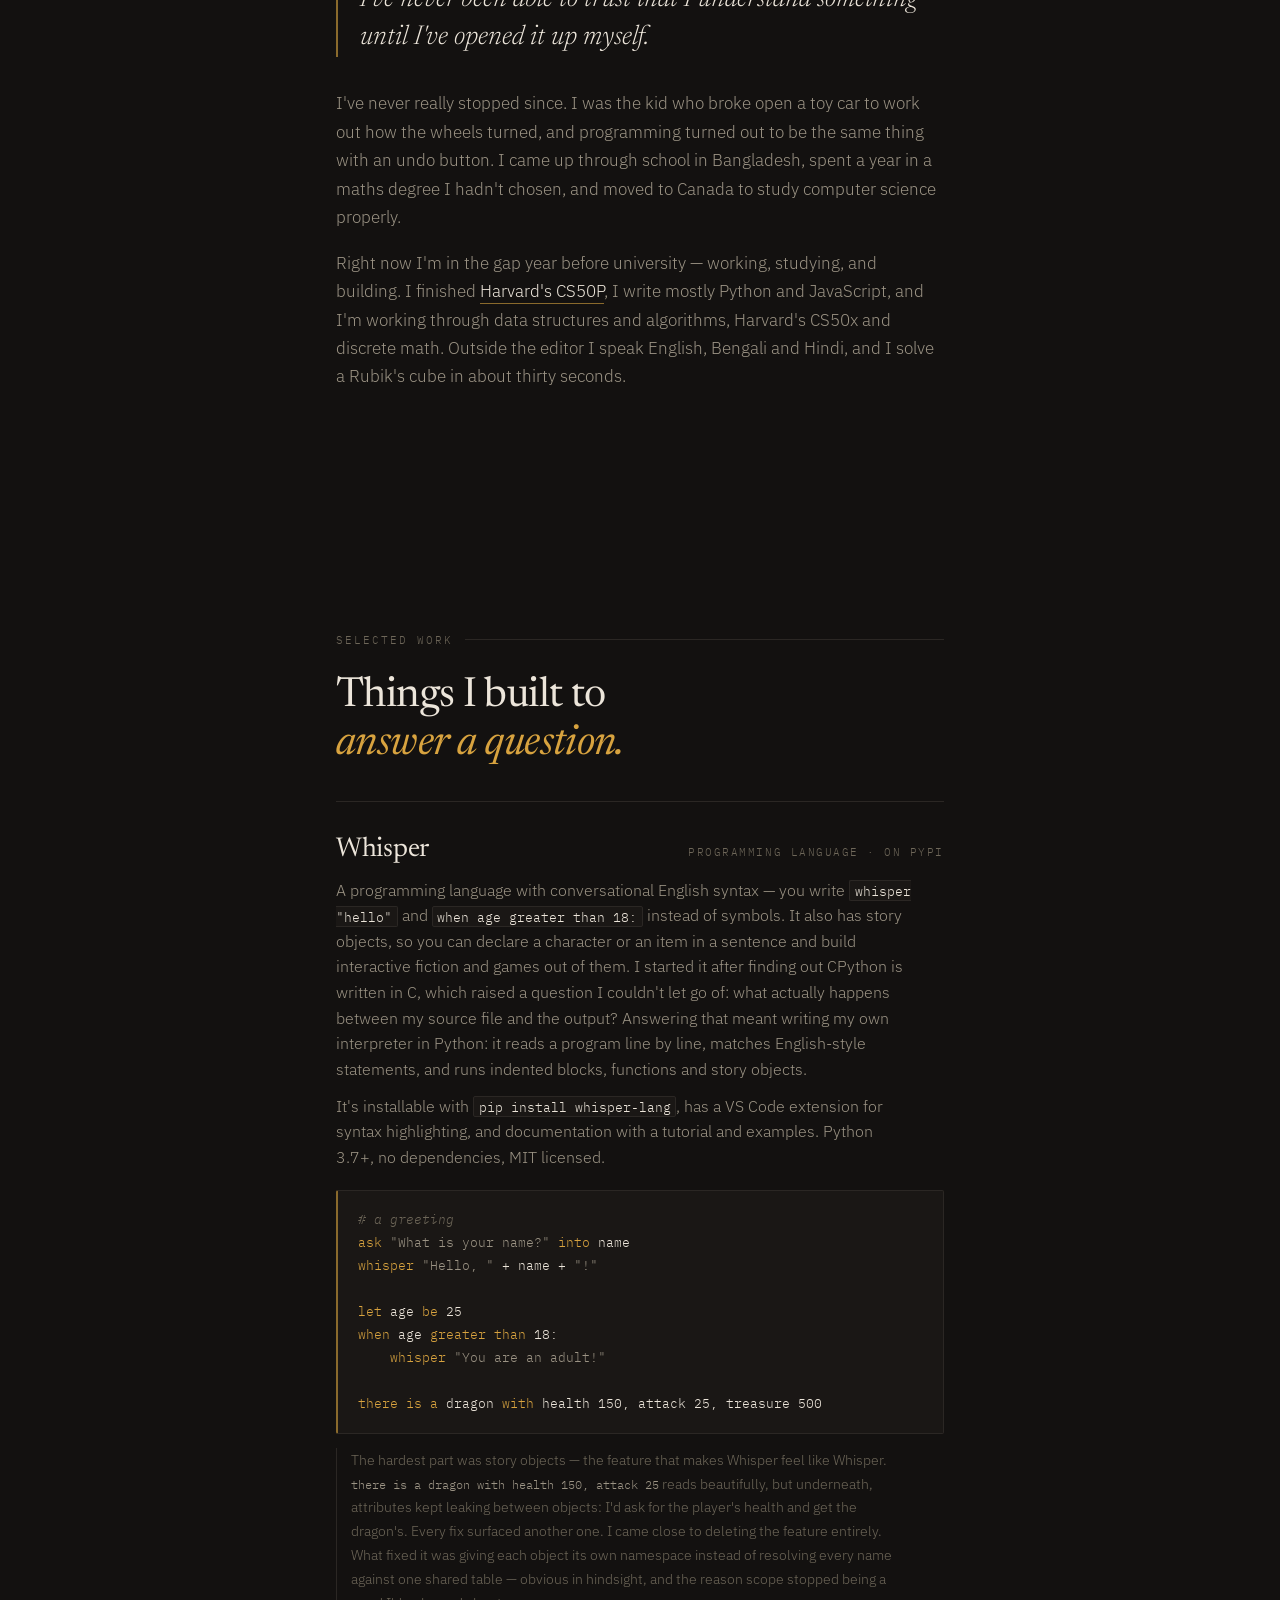
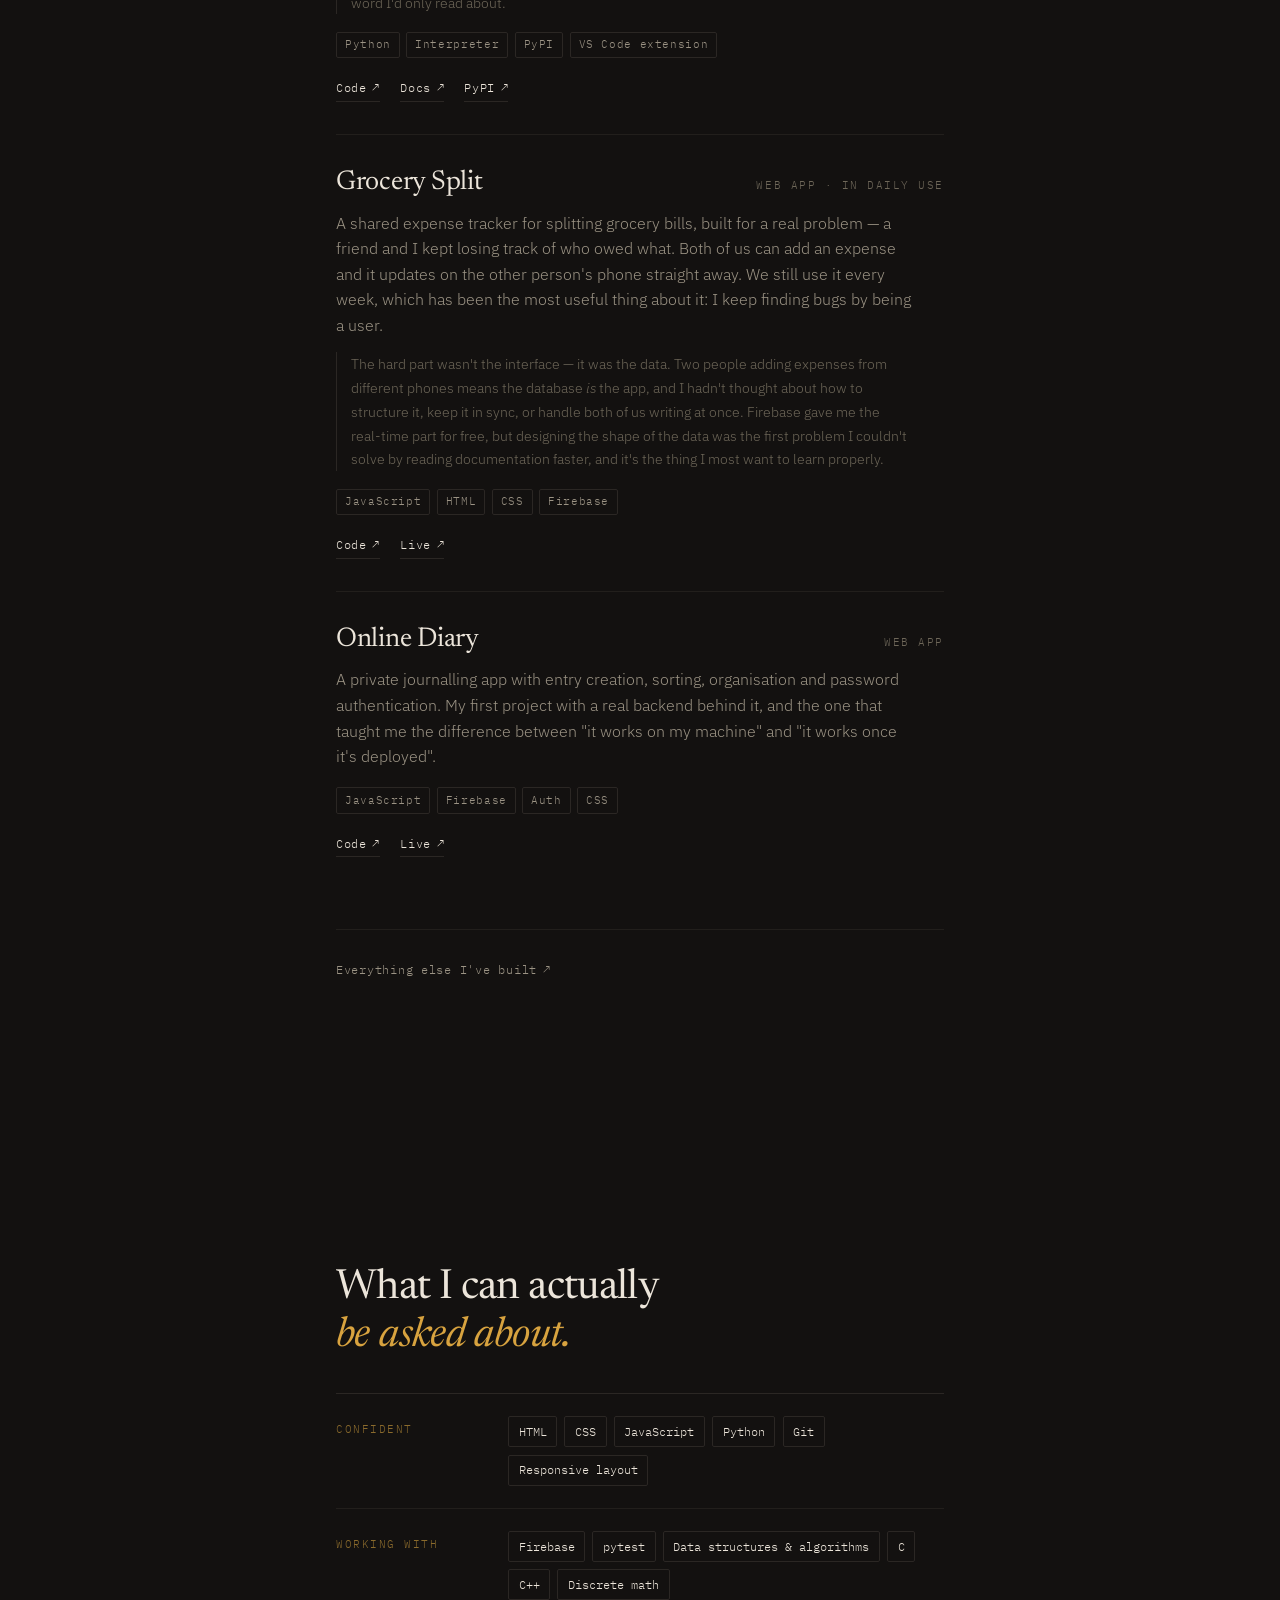
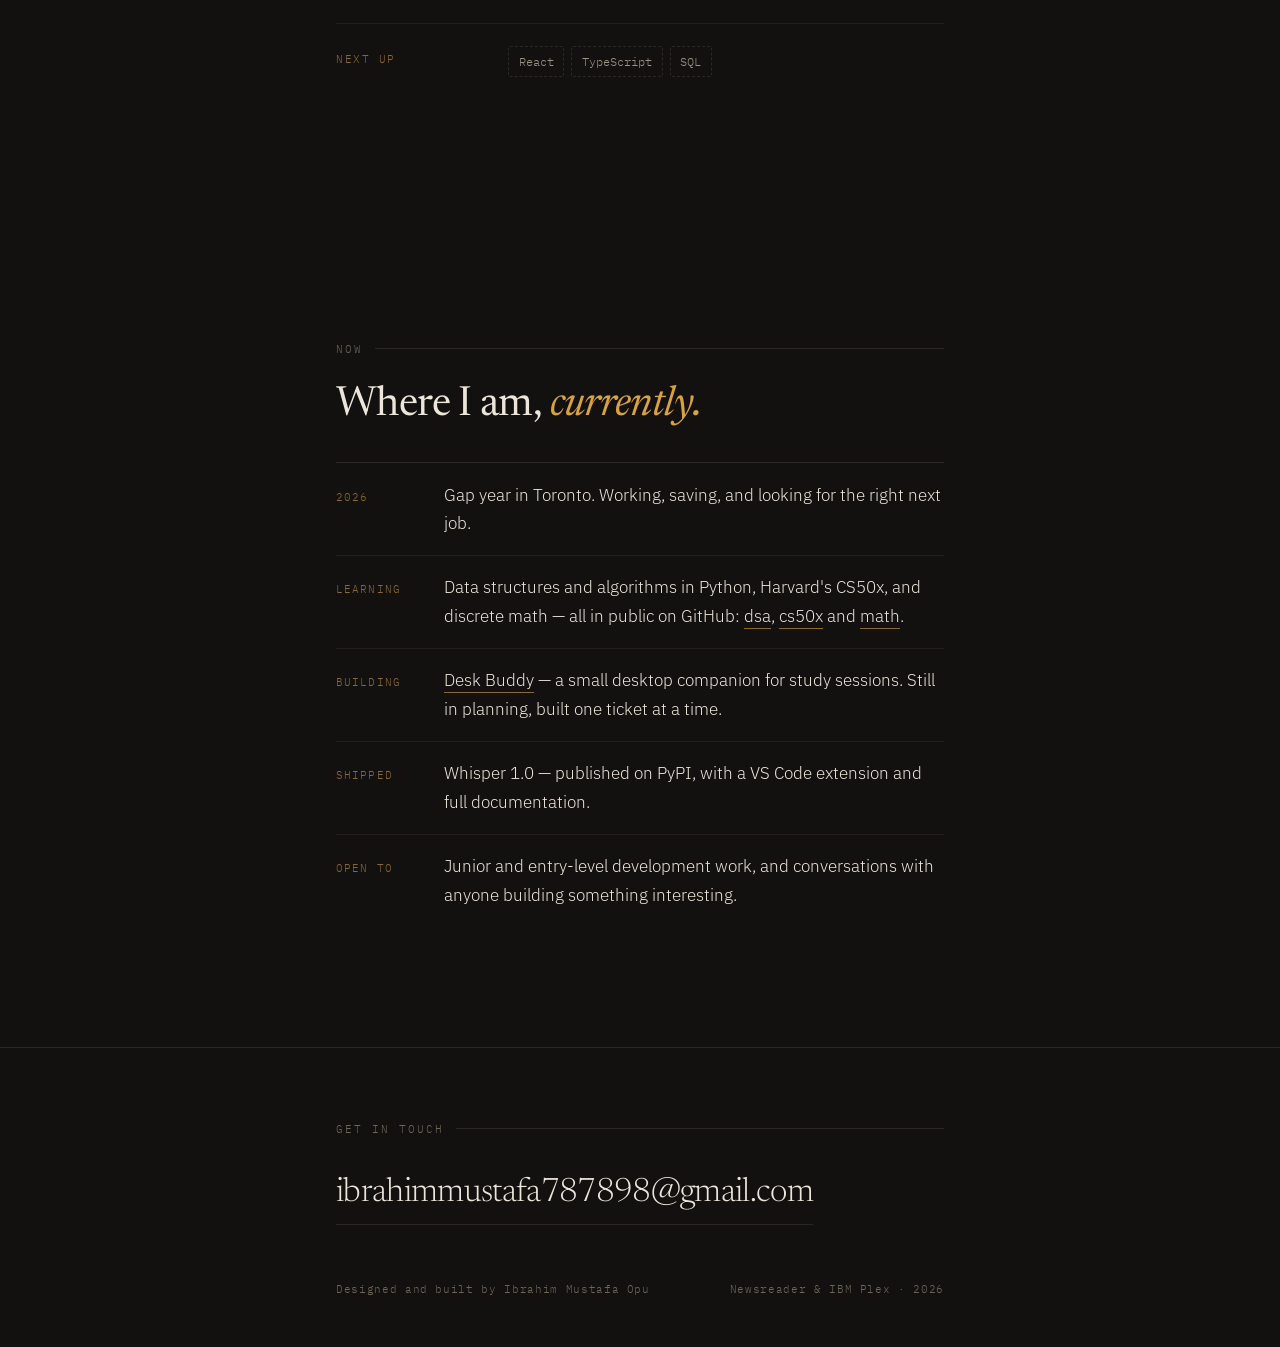
==== commit ac3c9c43: "Add study repos and Desk Buddy to Now, expand archive, fix details" ====
--- a/index.html
+++ b/index.html
@@ -218,7 +218,8 @@
                 rel="noopener"
                 >Harvard's CS50P</a
               >, I write mostly Python and JavaScript, and I'm working through
-              data structures and algorithms. Outside the editor I speak
+              data structures and algorithms, Harvard's CS50x and discrete
+              math. Outside the editor I speak
               English, Bengali and Hindi, and I solve a Rubik's cube in about
               thirty seconds.
             </p>
@@ -393,8 +394,8 @@
                 A private journalling app with entry creation, sorting,
                 organisation and password authentication. My first project with
                 a real backend behind it, and the one that taught me the
-                difference between "it works on my machine" and "it works when
-                someone else logs in".
+                difference between "it works on my machine" and "it works once
+                it's deployed".
               </p>
               <div class="tags">
                 <span>JavaScript</span><span>Firebase</span><span>Auth</span
@@ -499,9 +500,16 @@
             <li>
               <span class="now-list__when">Learning</span>
               <span
-                >Data structures and algorithms, and Harvard's CS50x. Working to
-                a roadmap that covers DSA, C and C++, and discrete math before
-                university.</span
+                >Data structures and algorithms in Python, Harvard's CS50x, and
+                discrete math — all in public on GitHub:
+                <a href="https://github.com/ibrahim787898m/dsa" target="_blank" rel="noopener">dsa</a>, <a href="https://github.com/ibrahim787898m/cs50x" target="_blank" rel="noopener">cs50x</a> and <a href="https://github.com/ibrahim787898m/math" target="_blank" rel="noopener">math</a>.</span
+              >
+            </li>
+            <li>
+              <span class="now-list__when">Building</span>
+              <span
+                ><a href="https://github.com/ibrahim787898m/desk_buddy" target="_blank" rel="noopener">Desk Buddy</a> — a small desktop companion for
+                study sessions. Still in planning, built one ticket at a time.</span
               >
             </li>
             <li>
--- a/assets/css/base.css
+++ b/assets/css/base.css
@@ -45,14 +45,16 @@
 /* Inline links inside body copy — underlined so they're findable, gold on
    hover. Nav, project and social links opt out with their own styles. */
 .lede a,
-.pull a {
+.pull a,
+.now-list a {
   color: var(--text);
   text-decoration: none;
   border-bottom: 1px solid var(--gold-dim);
   padding-bottom: 1px;
   transition: color .2s ease, border-color .2s ease;
 }
-.lede a:hover { color: var(--gold); border-color: var(--gold); }
+.lede a:hover,
+.now-list a:hover { color: var(--gold); border-color: var(--gold); }
 
 ::selection {
   background: var(--gold);
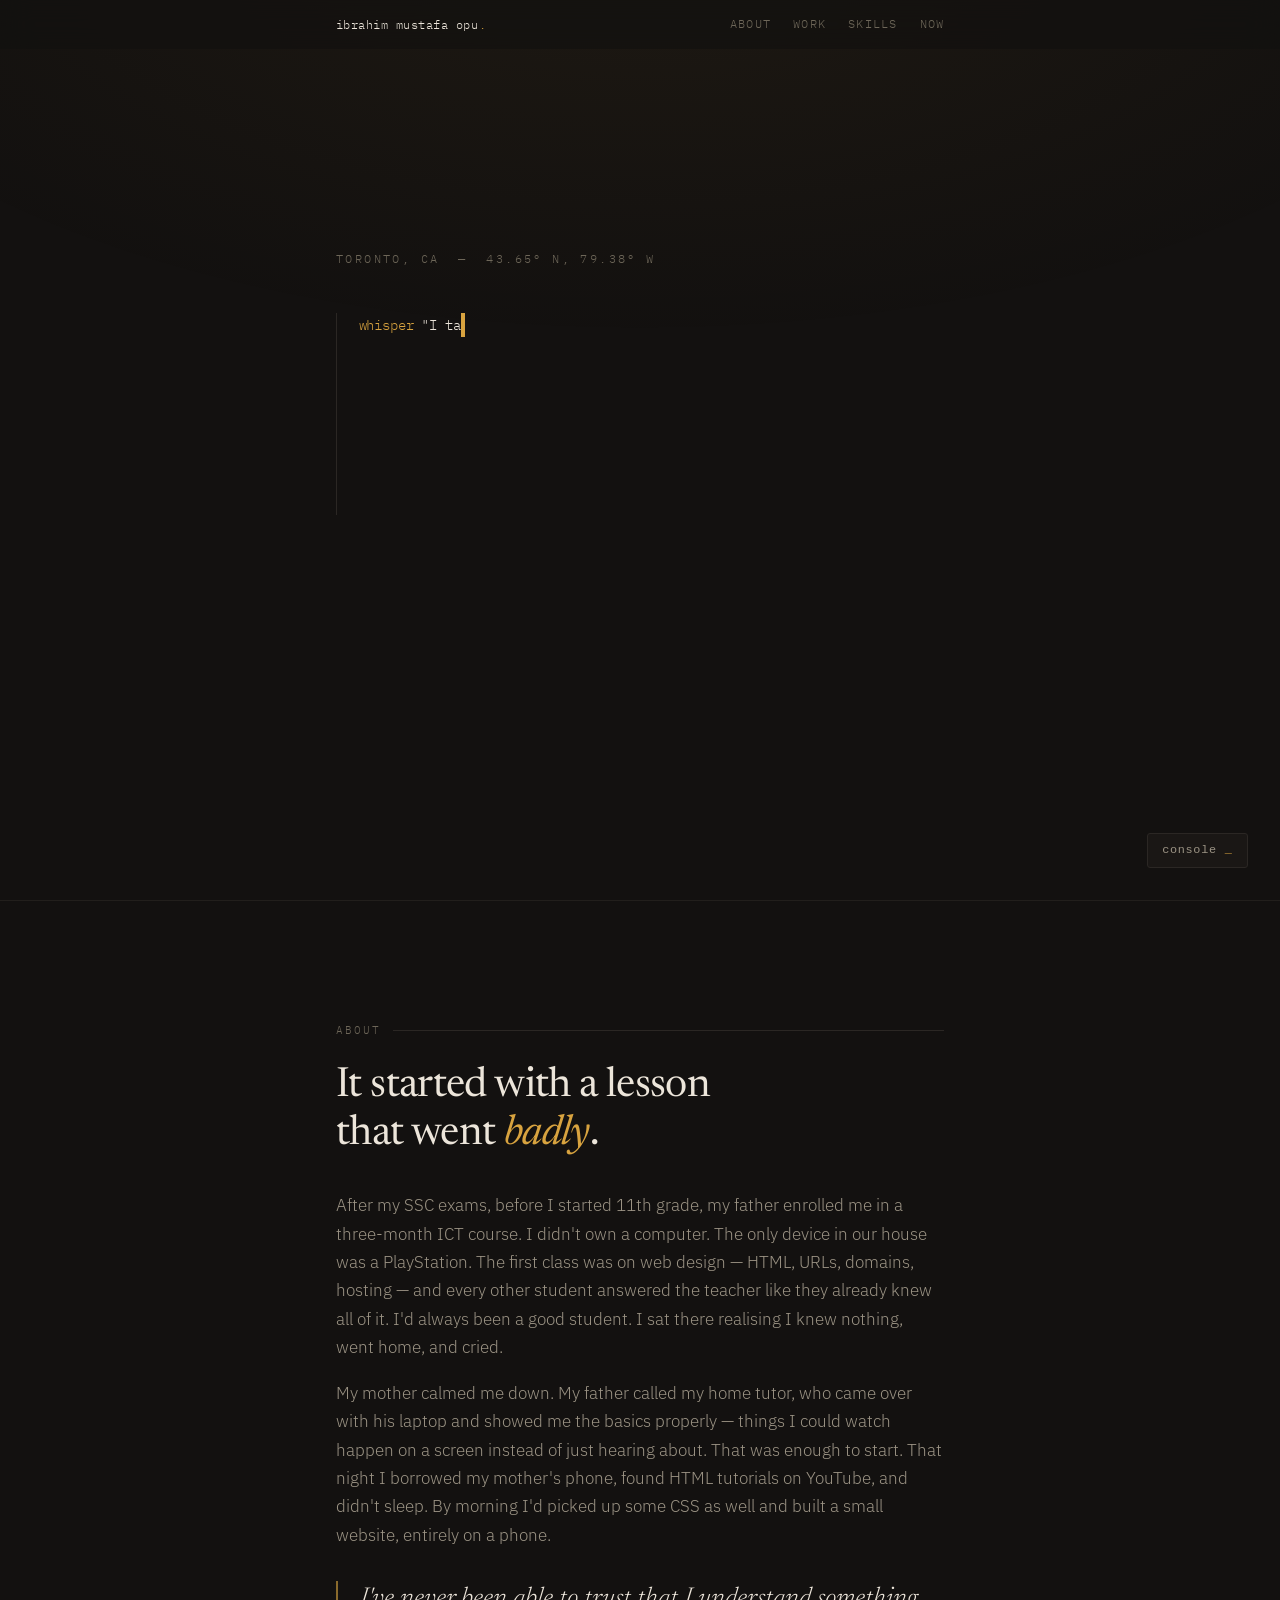
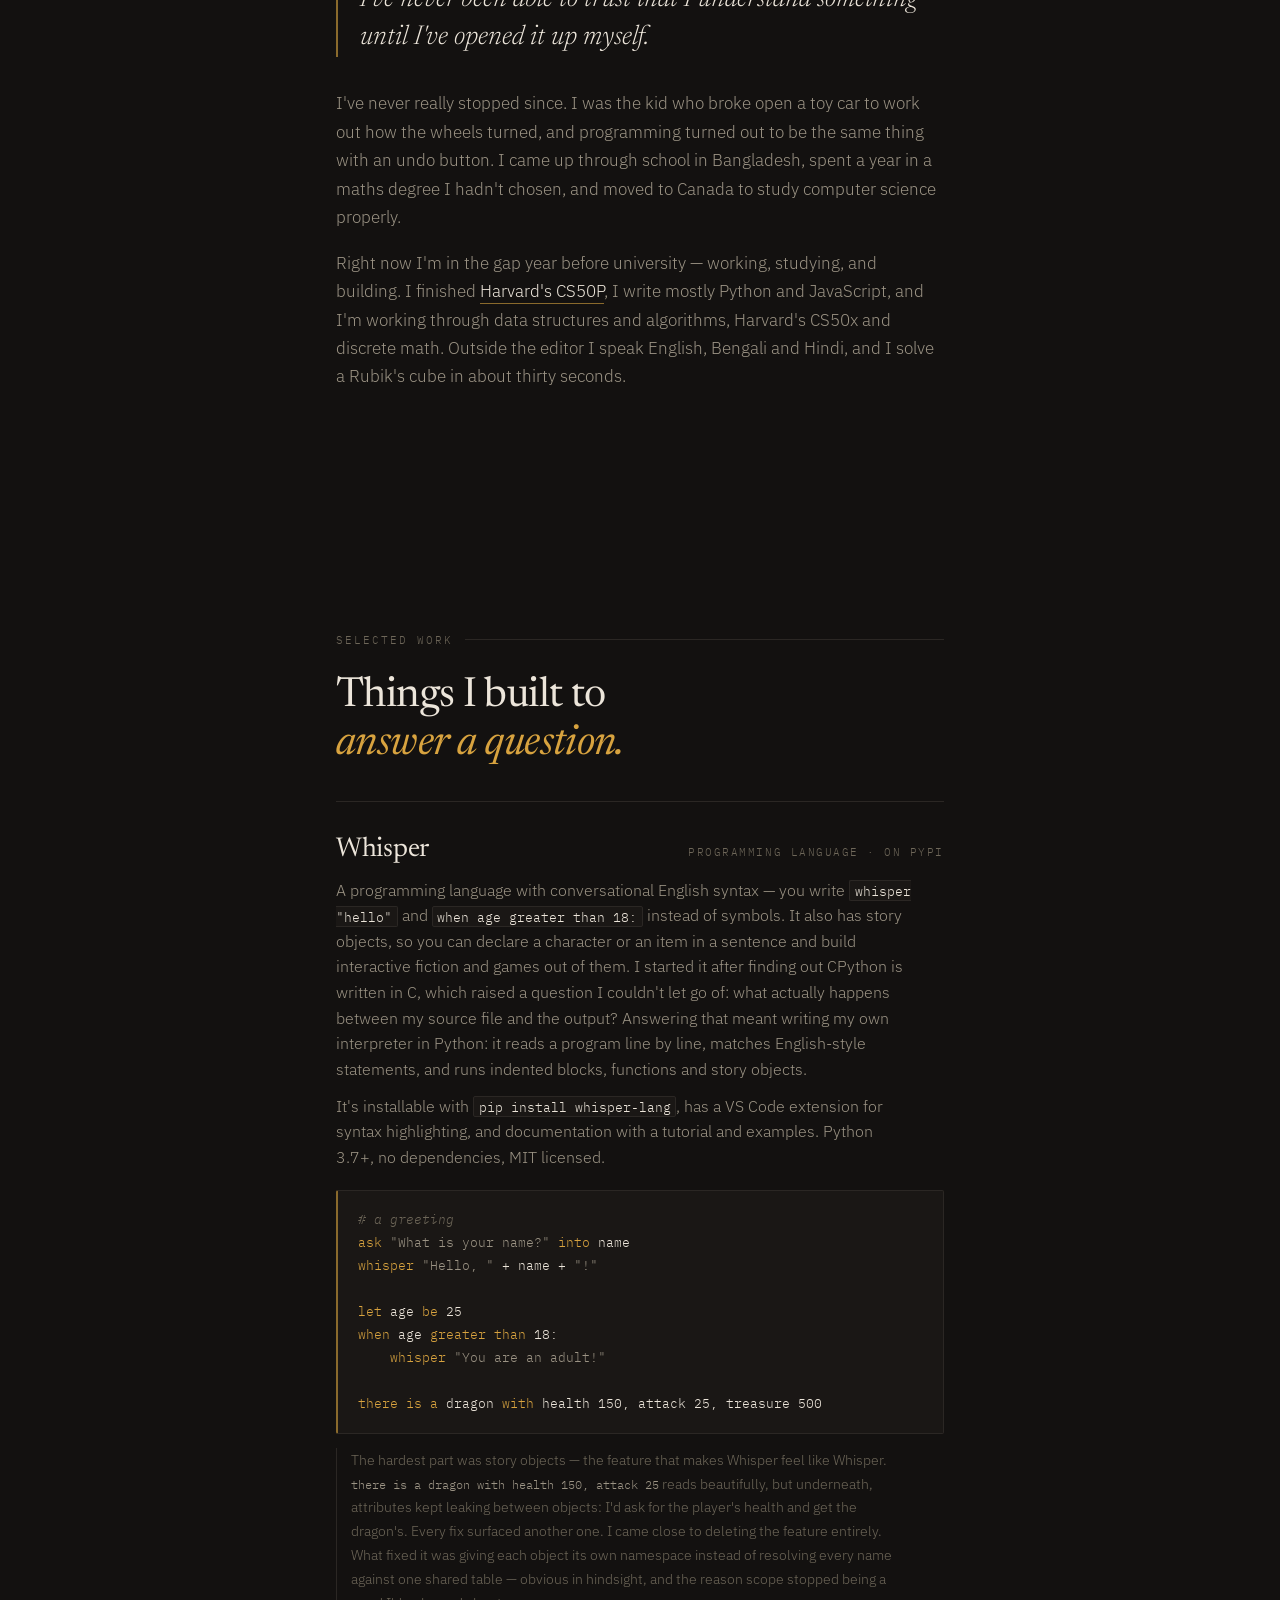
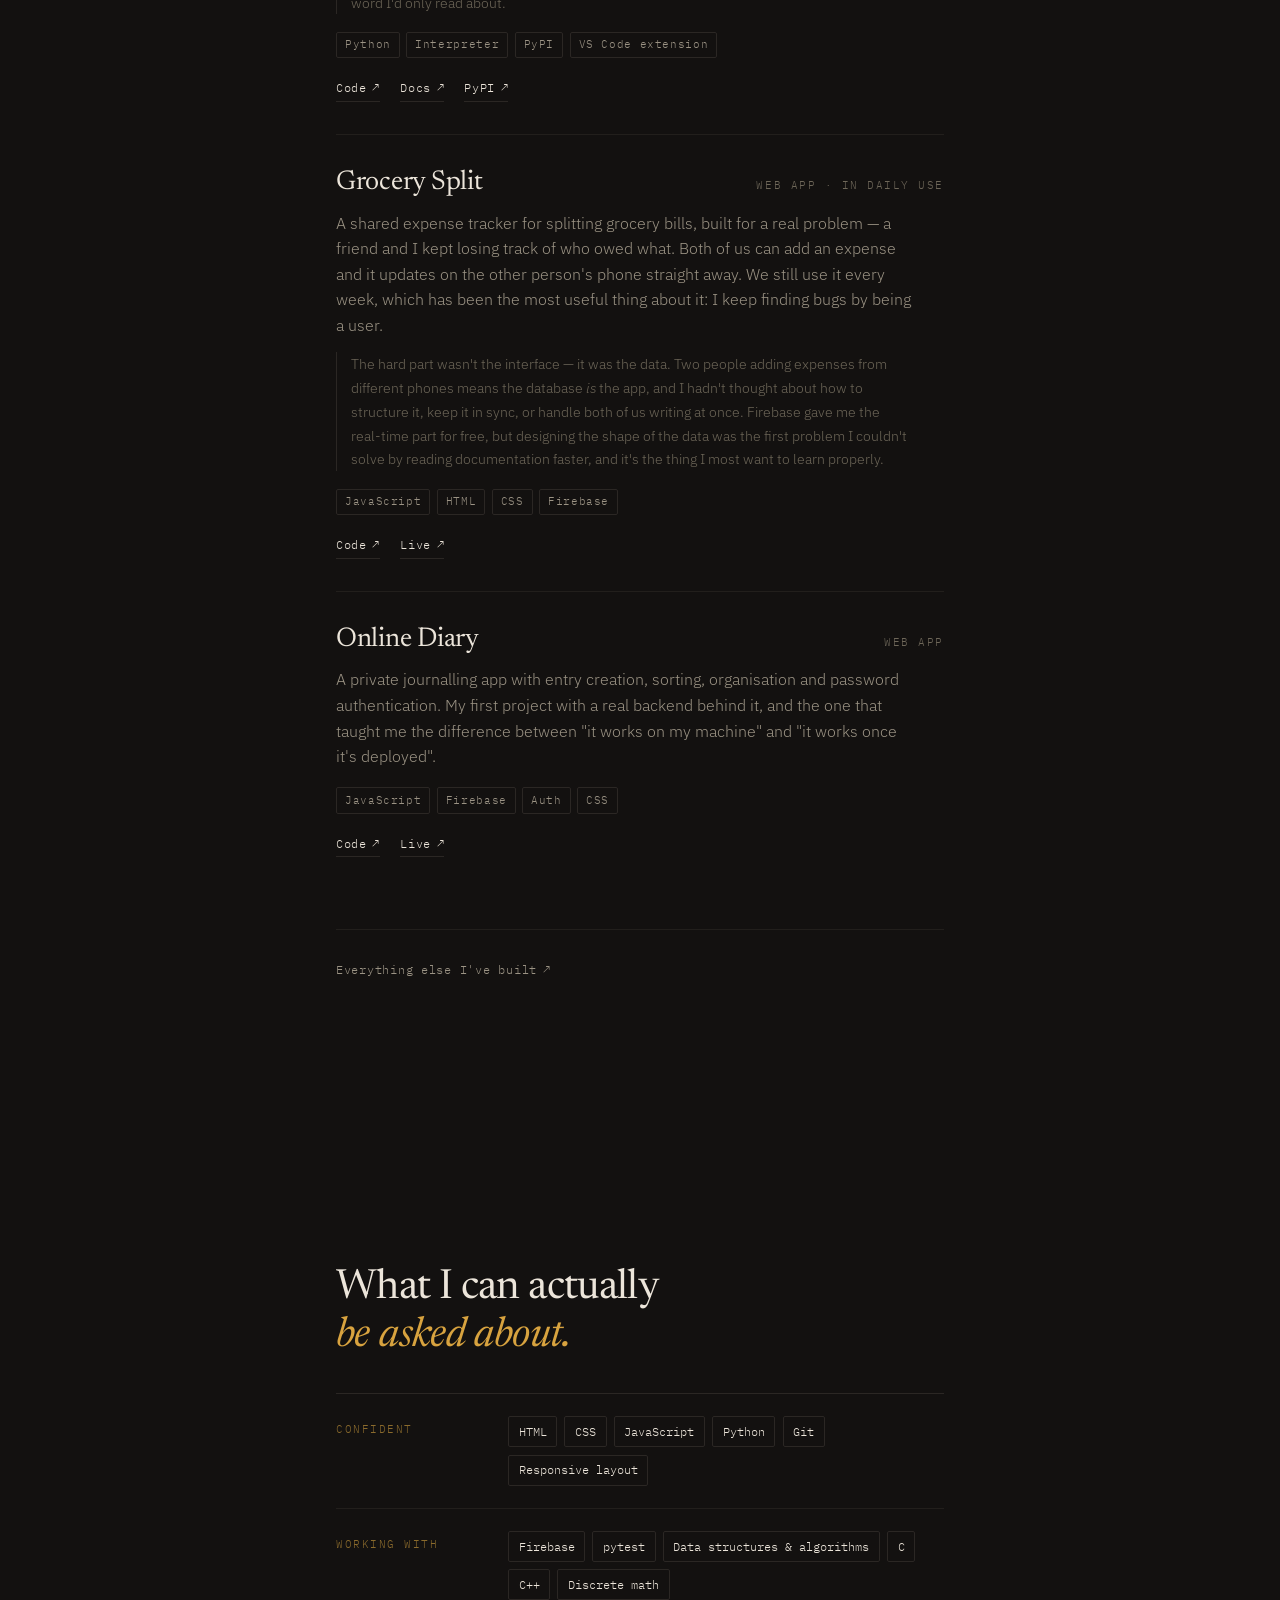
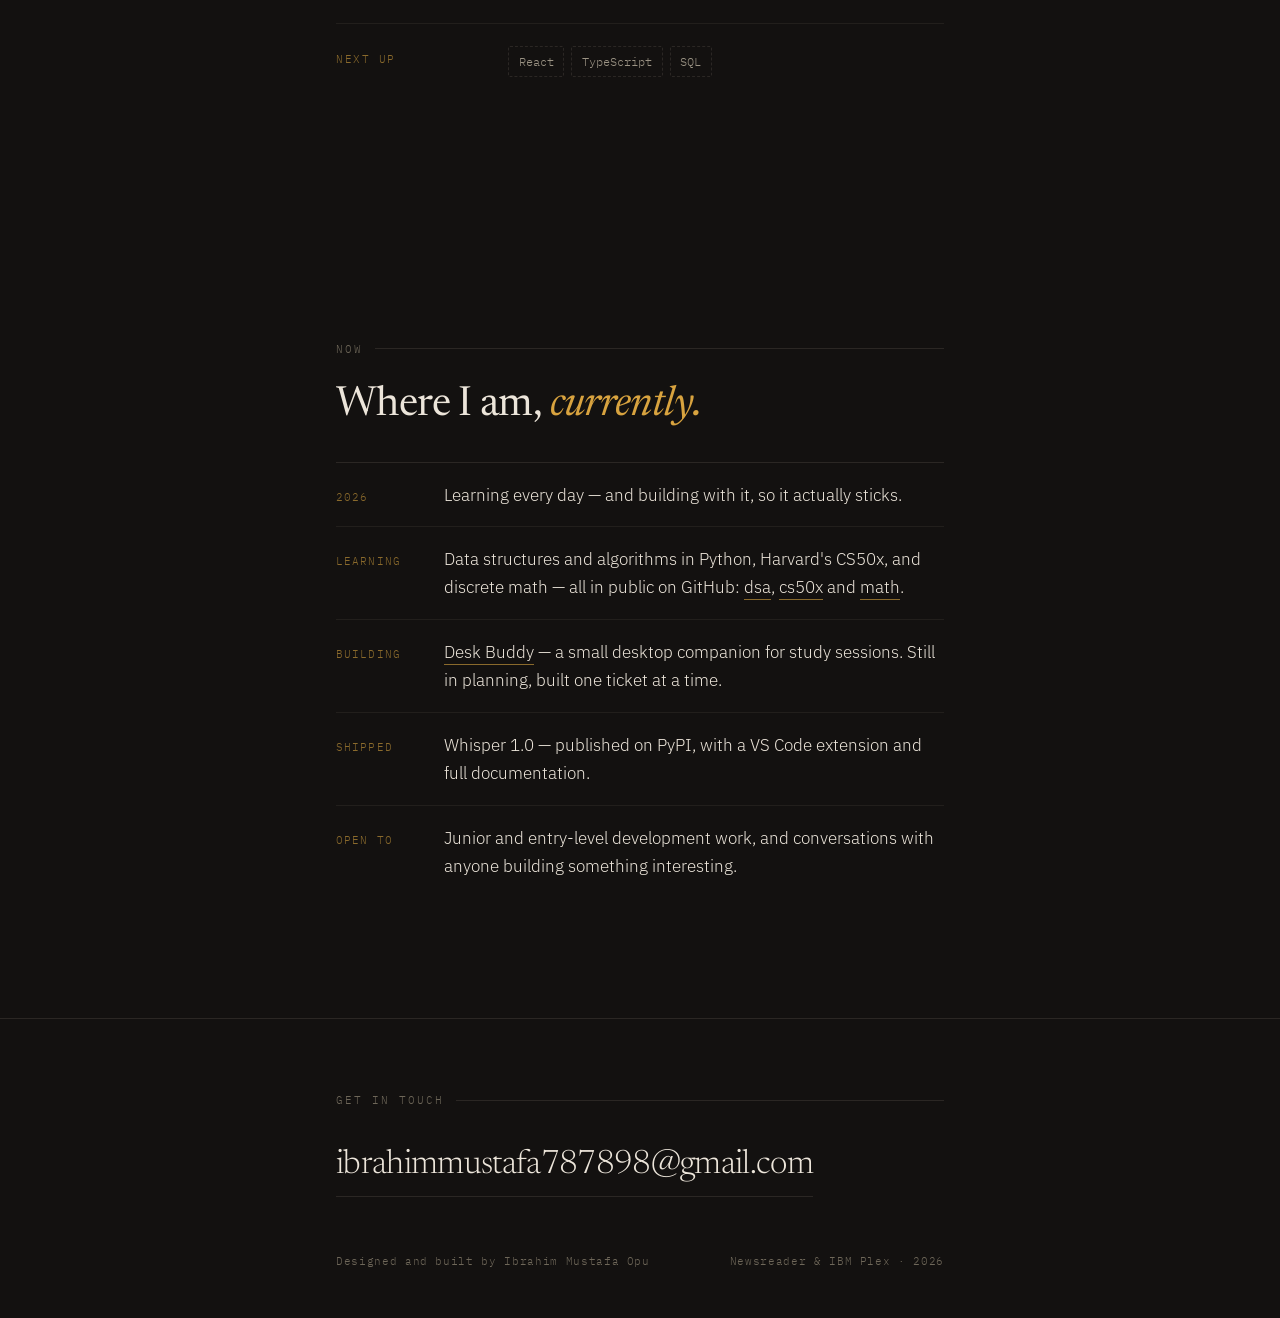
==== commit a17aa5c0: "Rewrite hero intro, location label and Now line" ====
--- a/index.html
+++ b/index.html
@@ -122,7 +122,7 @@
        =================================================================== -->
       <div class="wrap hero">
         <p class="hero__location">
-          Toronto, Canada &nbsp;·&nbsp; self-taught since 2020
+          Toronto, CA &nbsp;—&nbsp; 43.65°&nbsp;N,&nbsp;79.38°&nbsp;W
         </p>
 
         <div class="hero__runner">
@@ -137,9 +137,9 @@
         </div>
 
         <p class="hero__sub">
-          I'm Ibrahim — a self-taught programmer on a gap year in Toronto,
-          heading into computer science. I got curious about how Python runs, so
-          I wrote my own language to find out. That's more or less the pattern.
+          I'm Ibrahim — I learn by trying things I don't know how to do yet. I
+          got curious about how Python runs, so I wrote my own language to find
+          out. That's more or less the pattern.
         </p>
 
         <div class="hero__socials">
@@ -493,8 +493,8 @@
             <li>
               <span class="now-list__when">2026</span>
               <span
-                >Gap year in Toronto. Working, saving, and looking for the right
-                next job.</span
+                >Learning every day — and building with it, so it actually
+                sticks.</span
               >
             </li>
             <li>
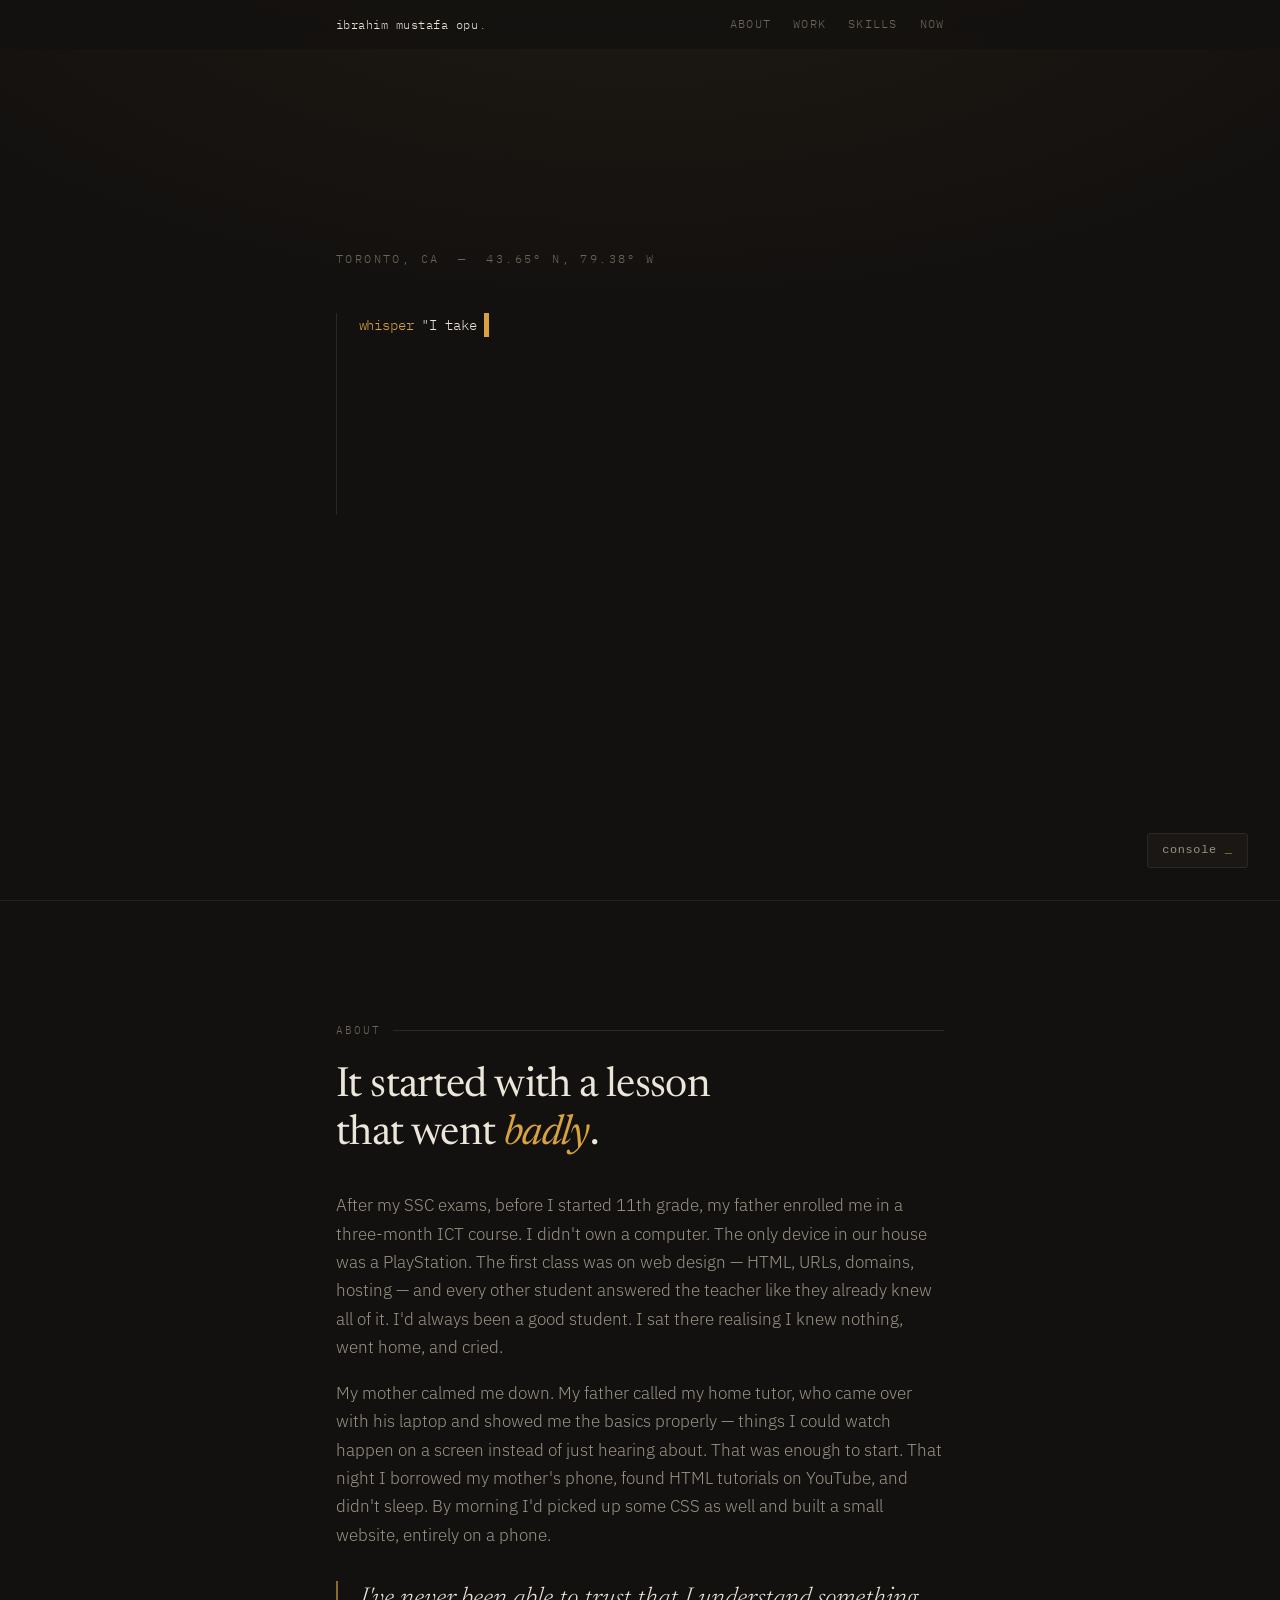
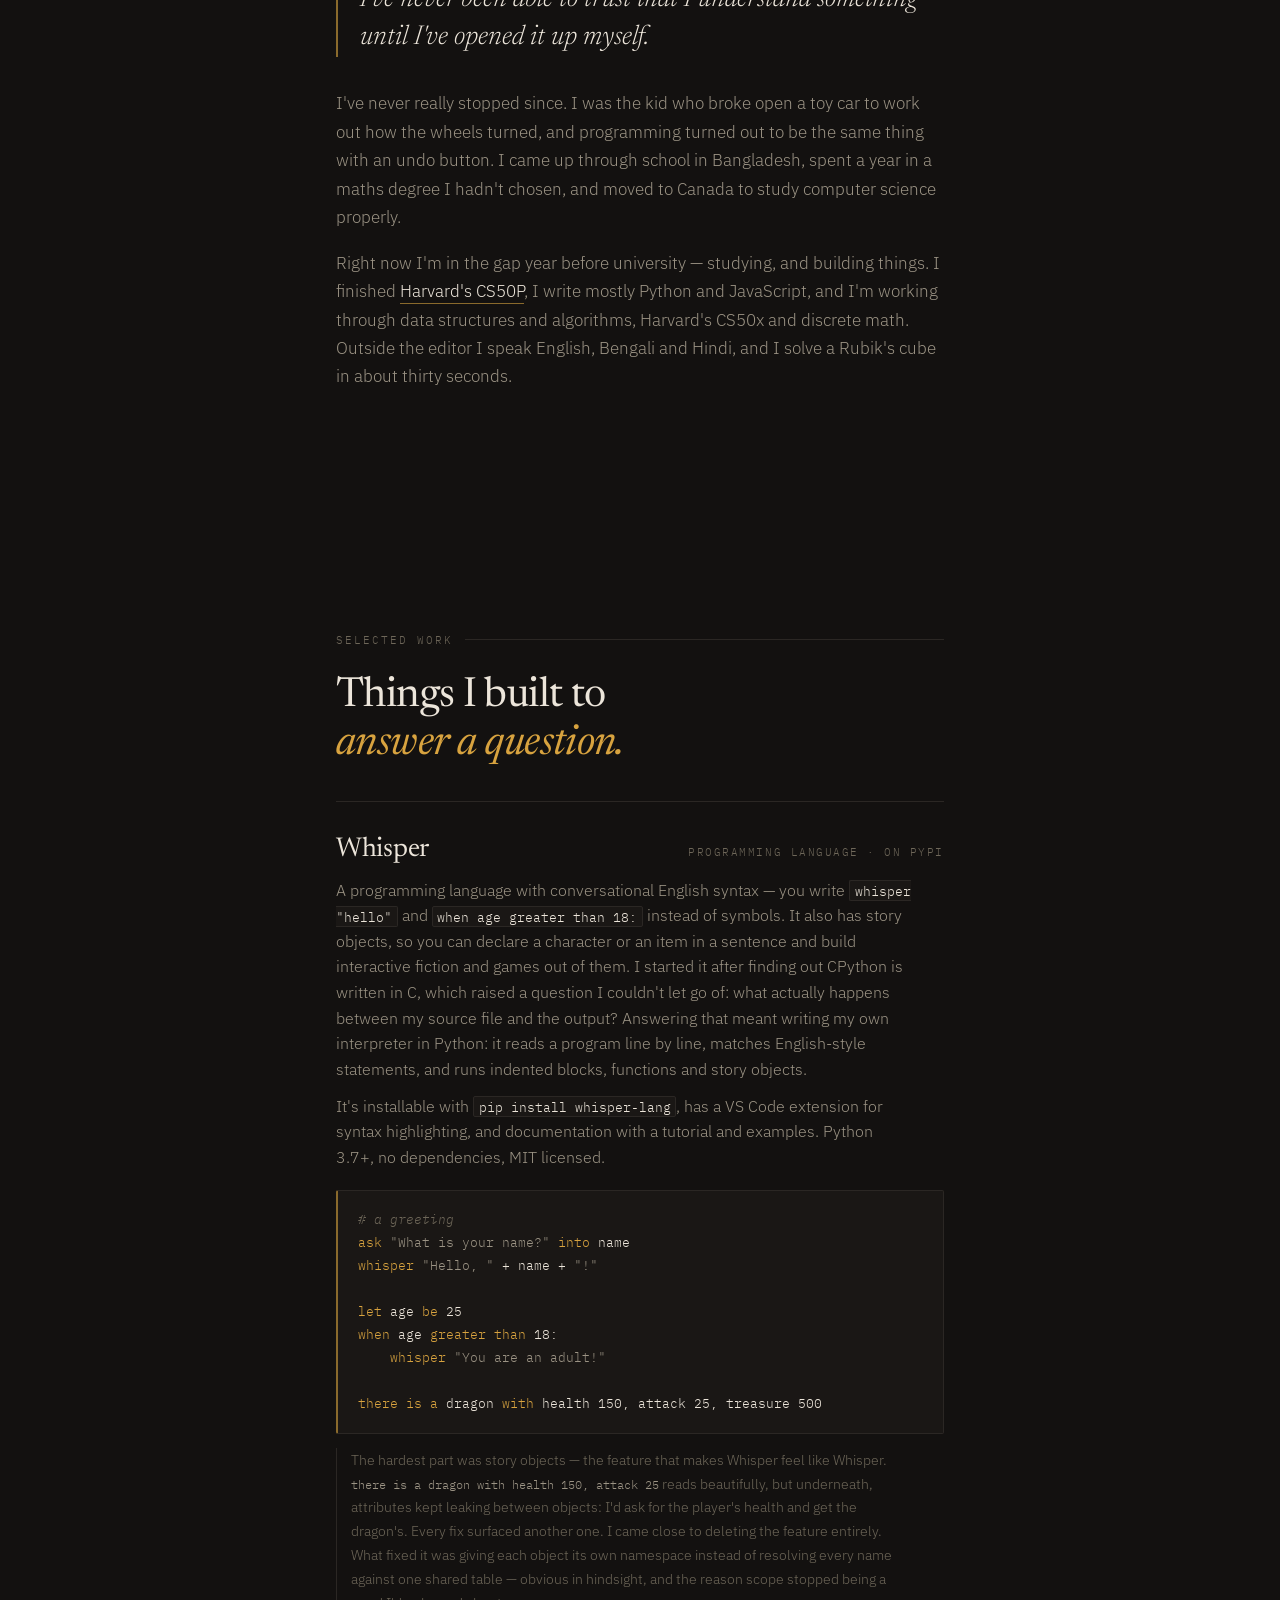
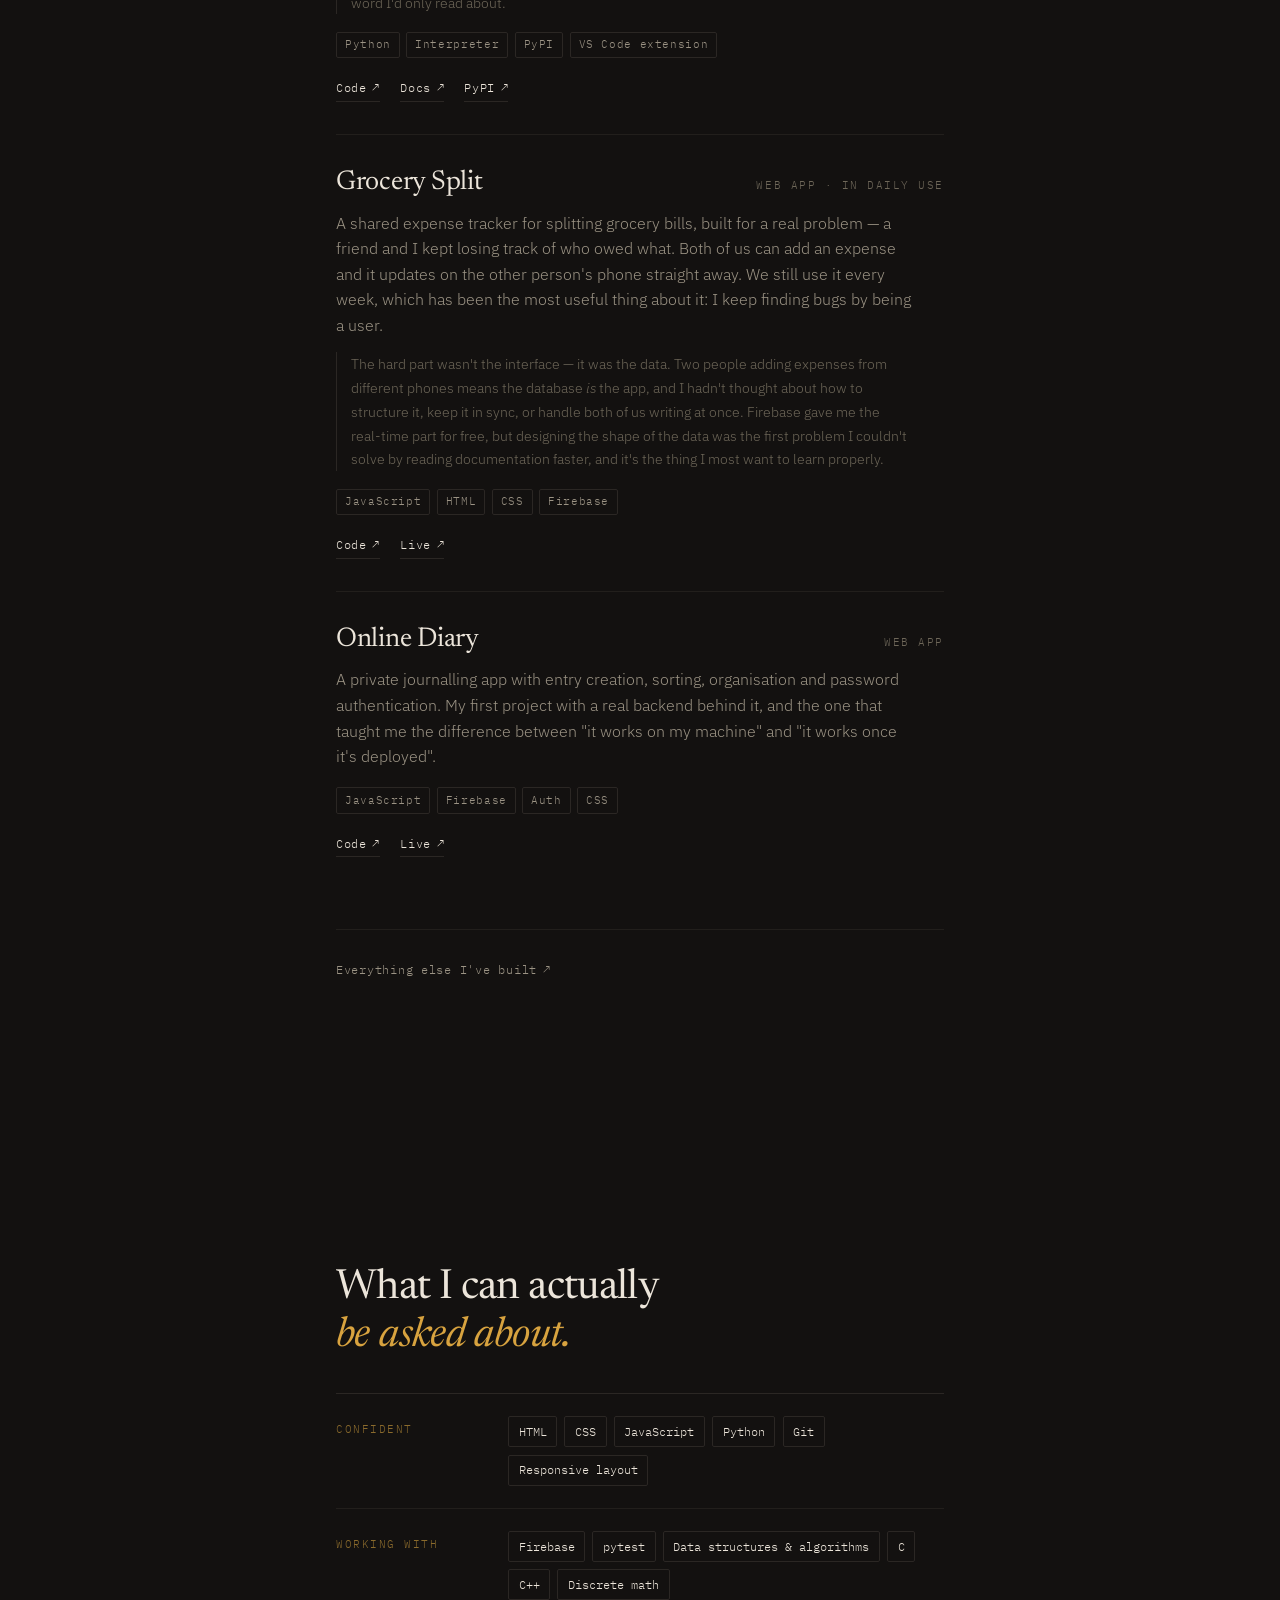
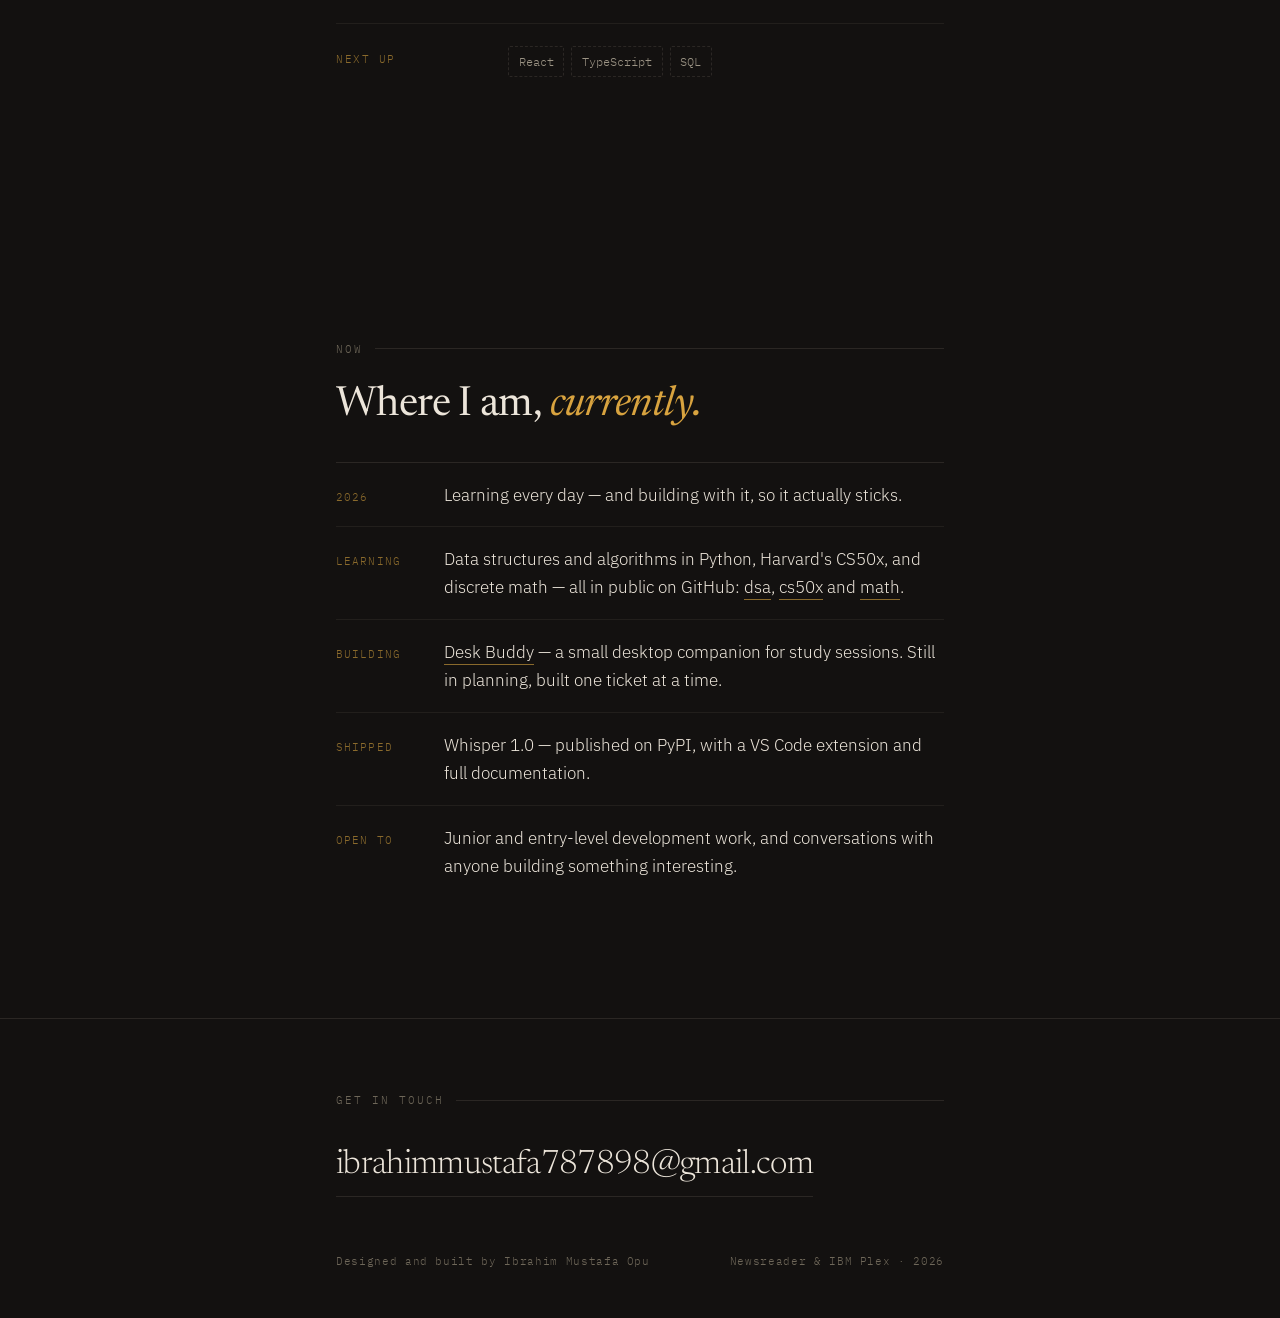
==== commit c4af7284: "Update console about, About line and site descriptions" ====
--- a/index.html
+++ b/index.html
@@ -9,7 +9,7 @@
     <title>Ibrahim Mustafa Opu — Programmer</title>
     <meta
       name="description"
-      content="Self-taught programmer in Toronto. I build things to find out how they work — including my own programming language."
+      content="I learn by trying things I don't know how to do yet — including writing my own programming language."
     />
     <meta name="author" content="Ibrahim Mustafa Opu" />
     <link rel="canonical" href="https://ibrahimmustafaopu.com/" />
@@ -18,7 +18,7 @@
     <meta property="og:title" content="Ibrahim Mustafa Opu — Programmer" />
     <meta
       property="og:description"
-      content="Self-taught programmer in Toronto. I build things to find out how they work."
+      content="I learn by trying things I don't know how to do yet."
     />
     <meta property="og:url" content="https://ibrahimmustafaopu.com/" />
     <meta
@@ -210,8 +210,8 @@
             </p>
 
             <p class="lede">
-              Right now I'm in the gap year before university — working,
-              studying, and building. I finished
+              Right now I'm in the gap year before university — studying, and
+              building things. I finished
               <a
                 href="https://cs50.harvard.edu/certificates/ce3505de-e7e4-450b-bde8-1f6bfac985db"
                 target="_blank"
